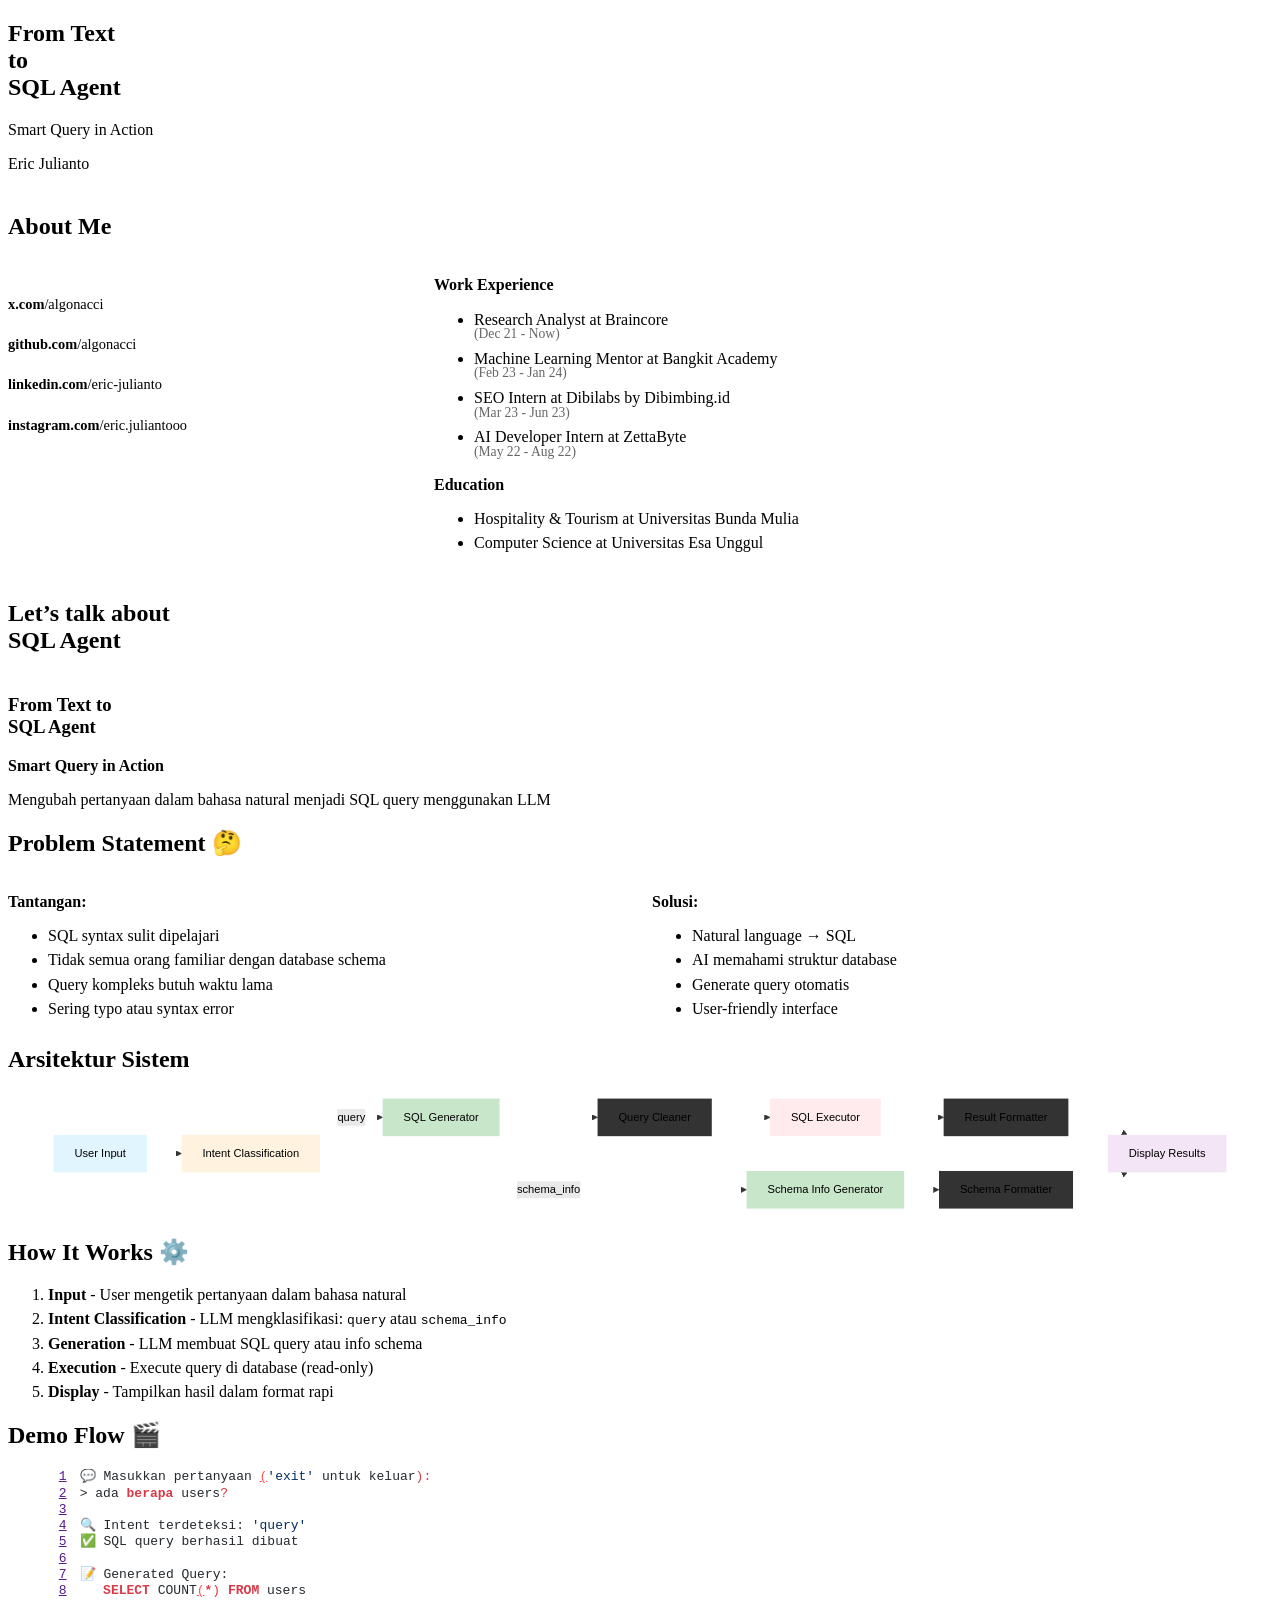
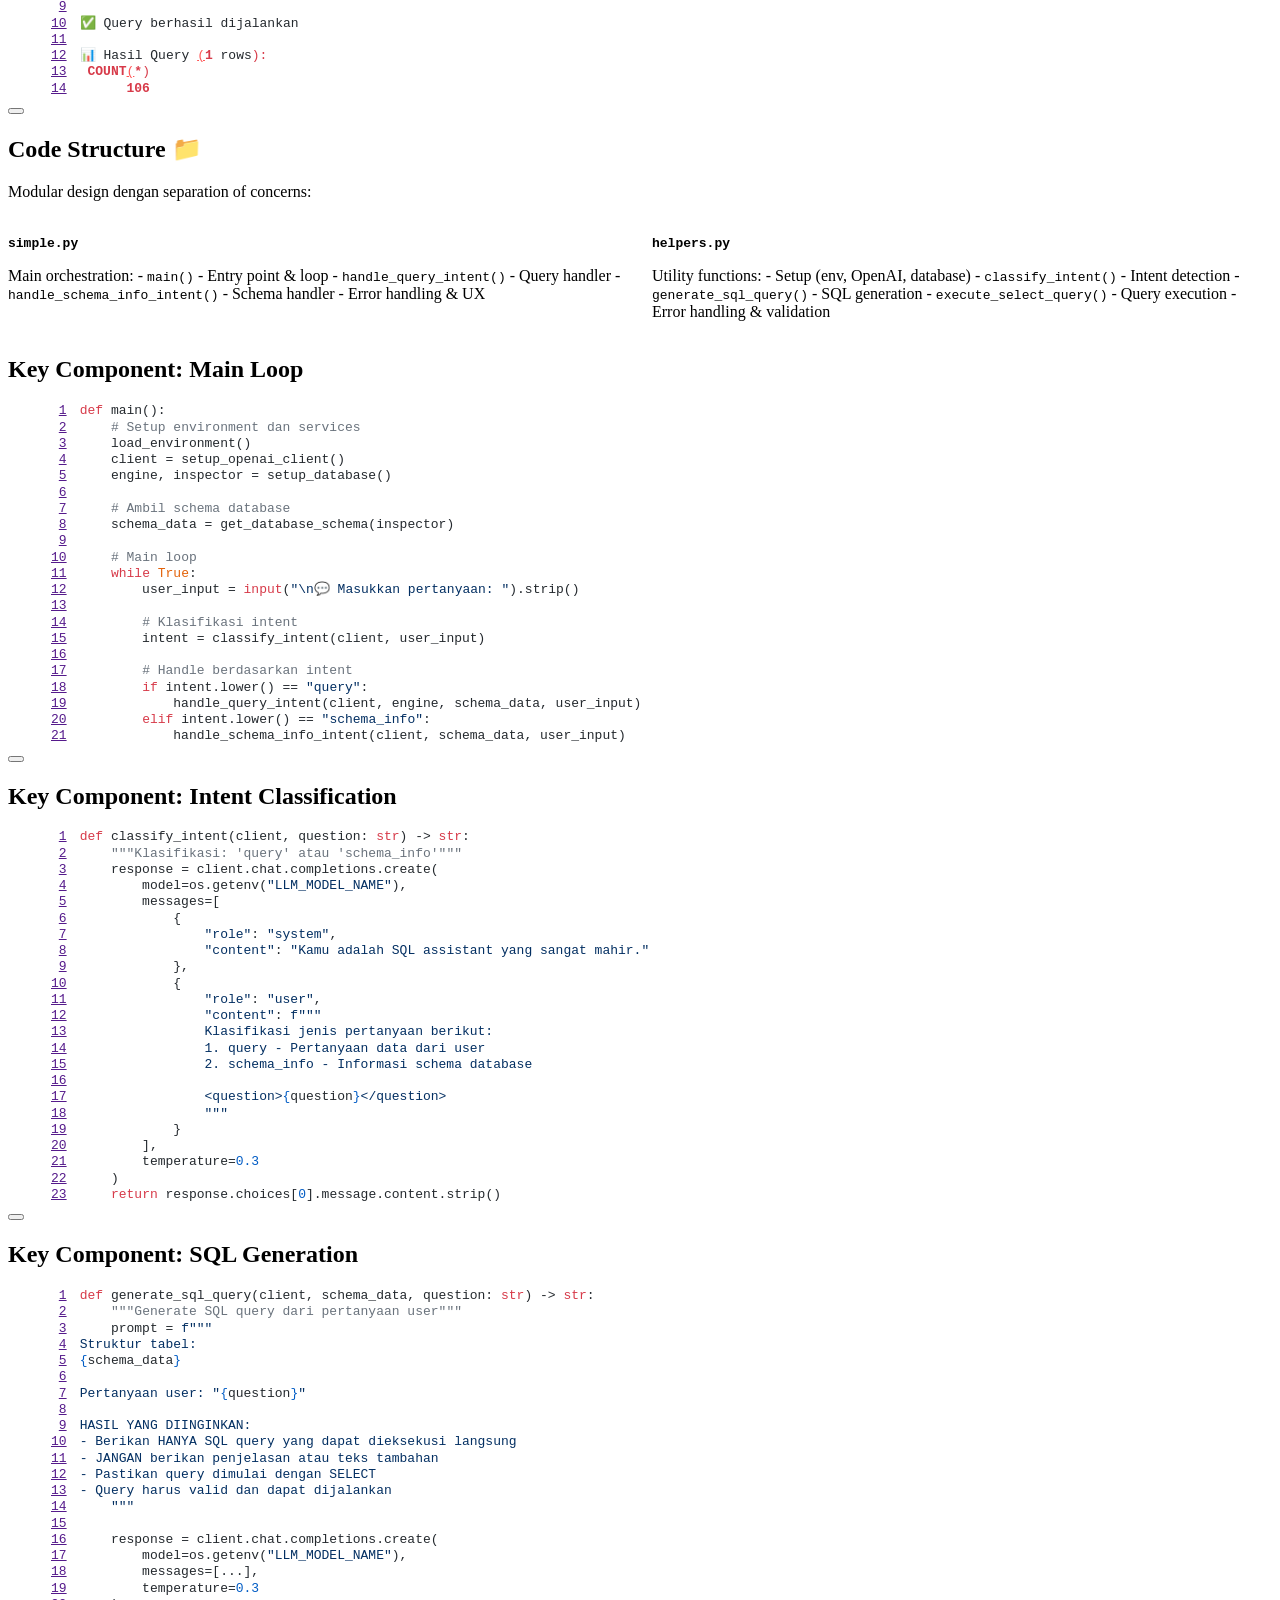
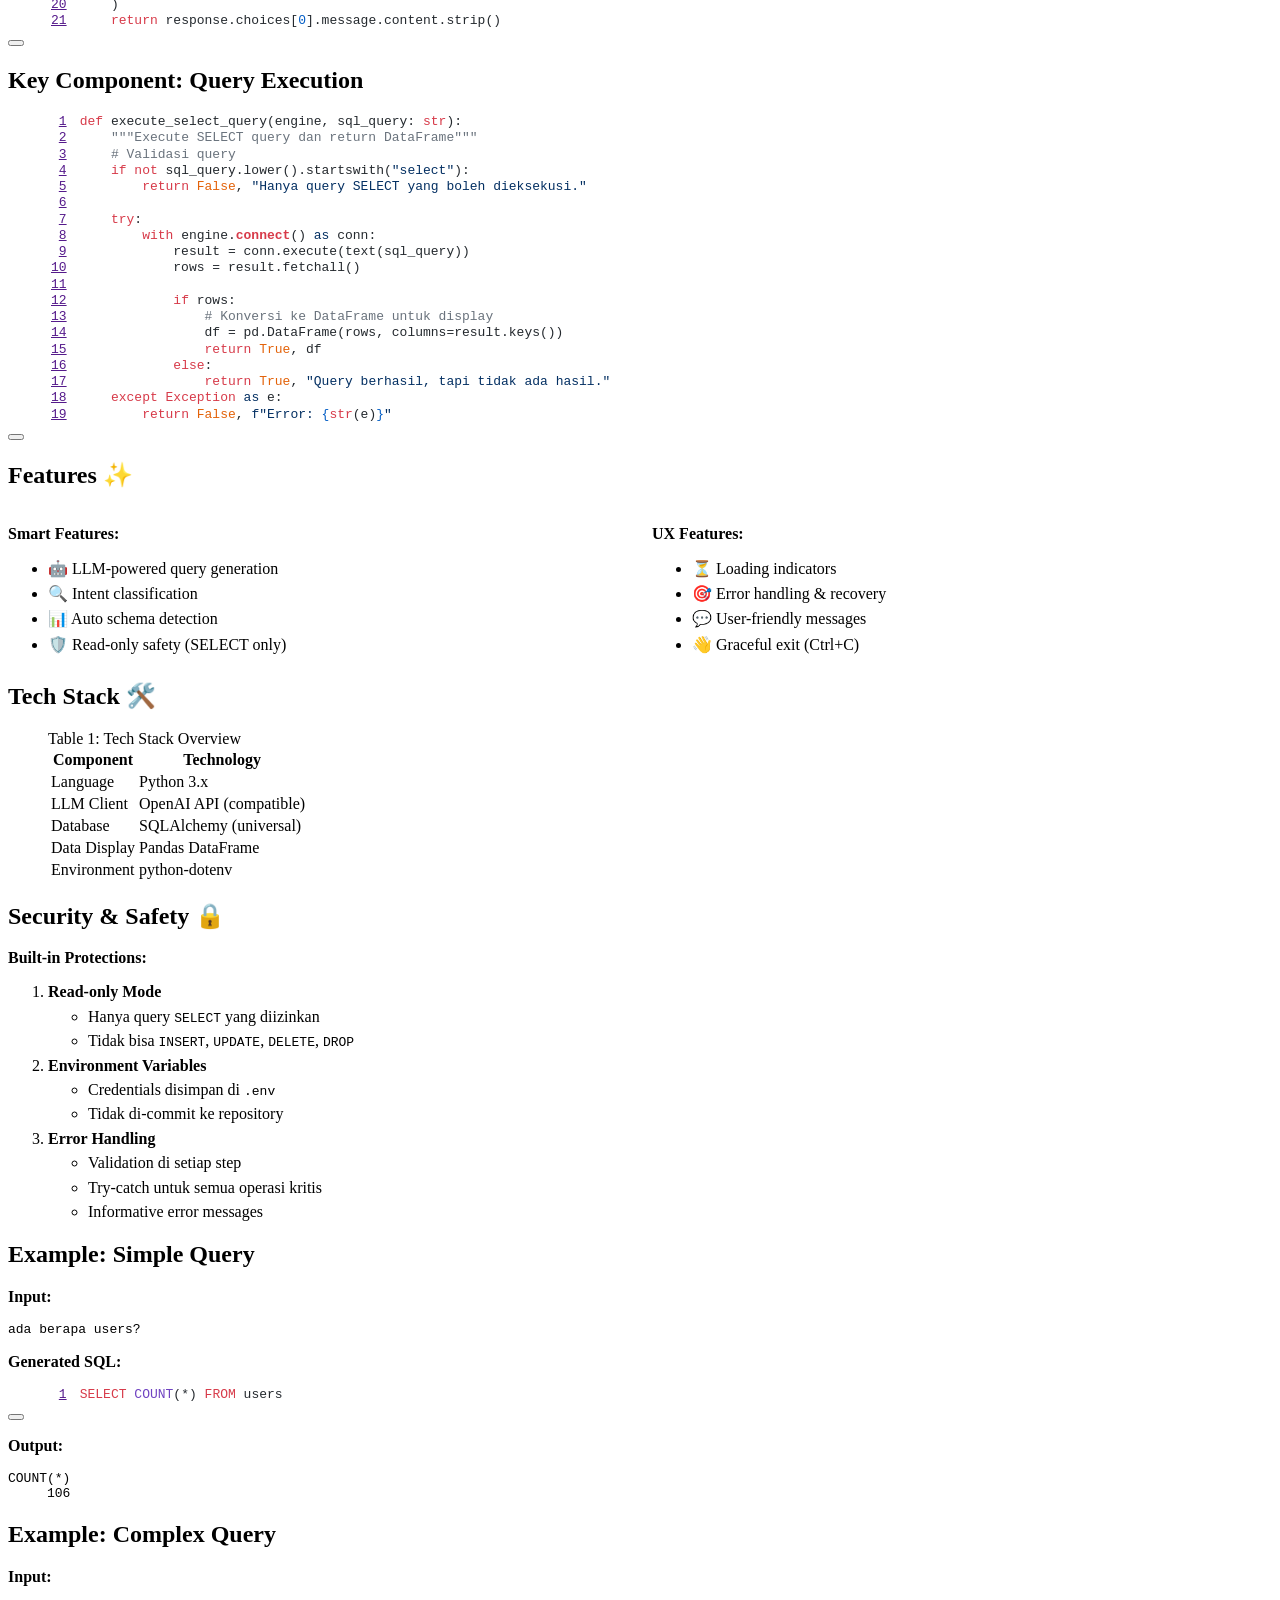
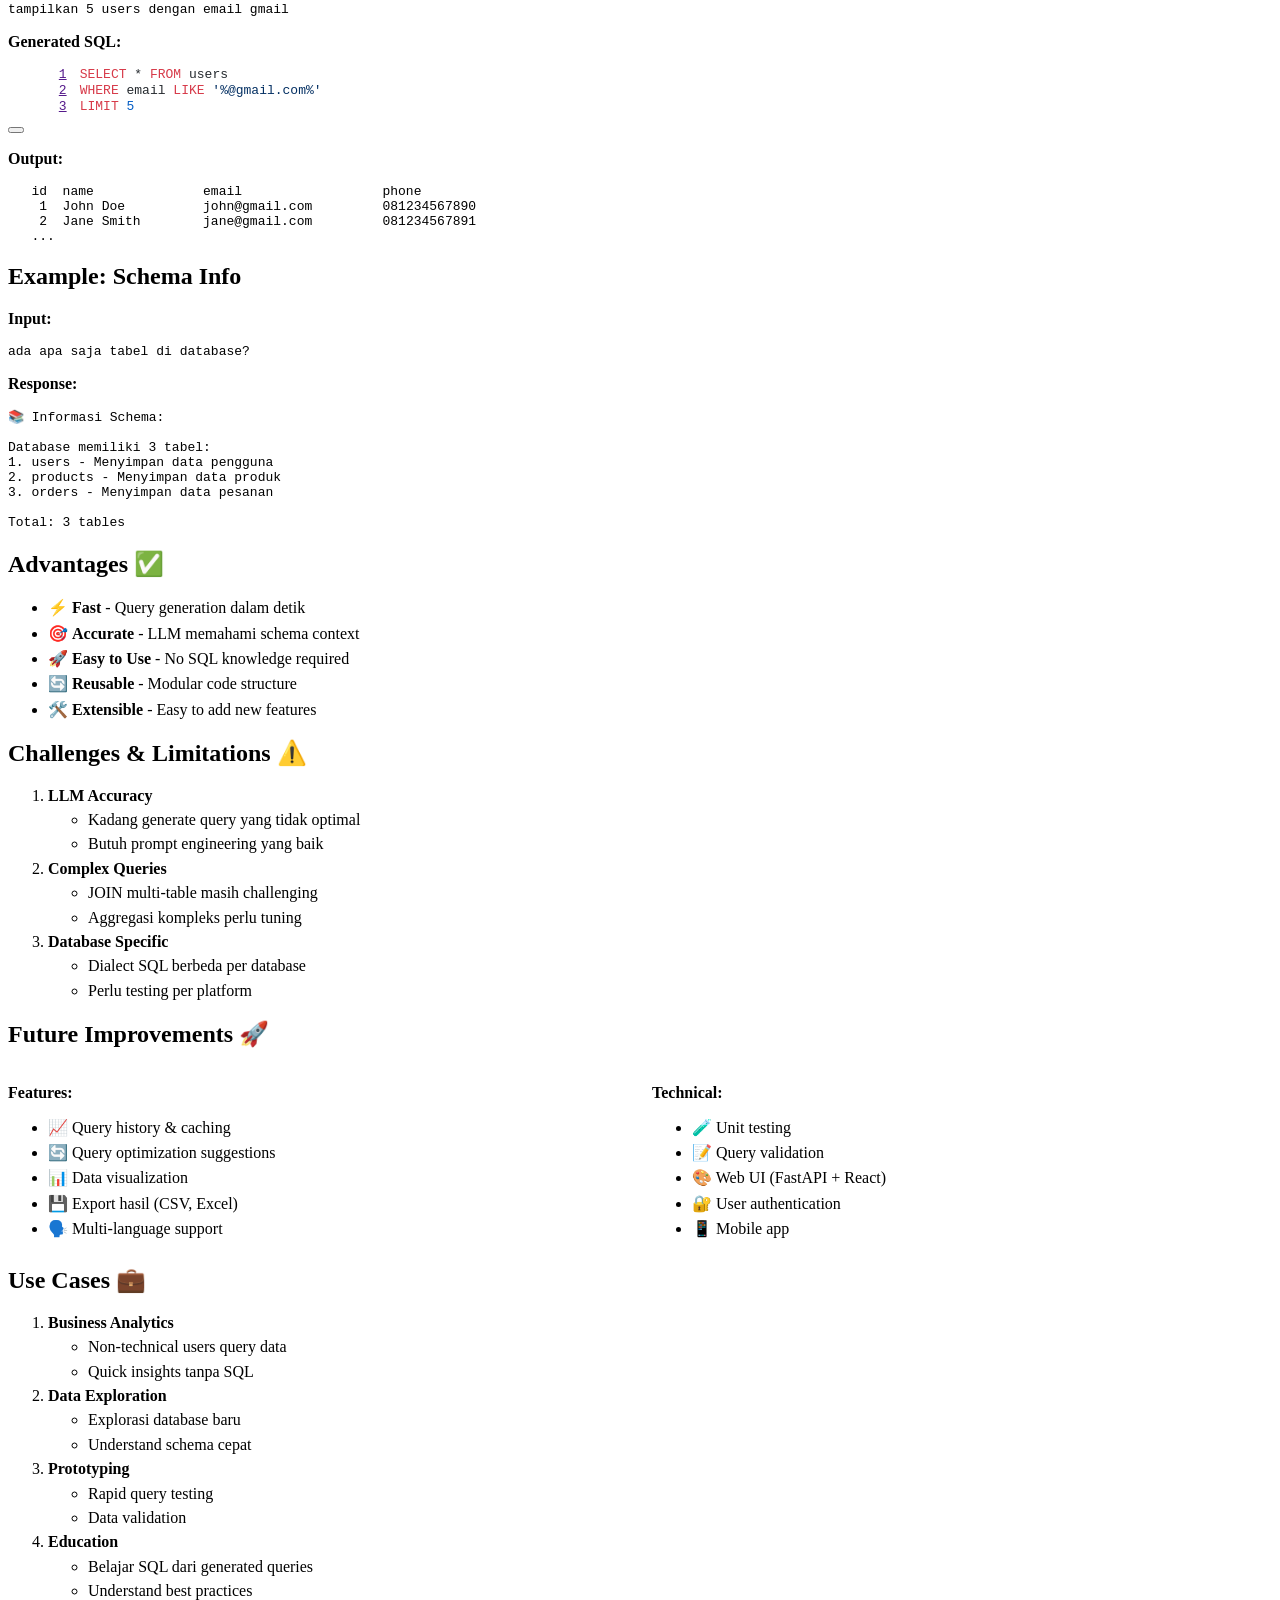
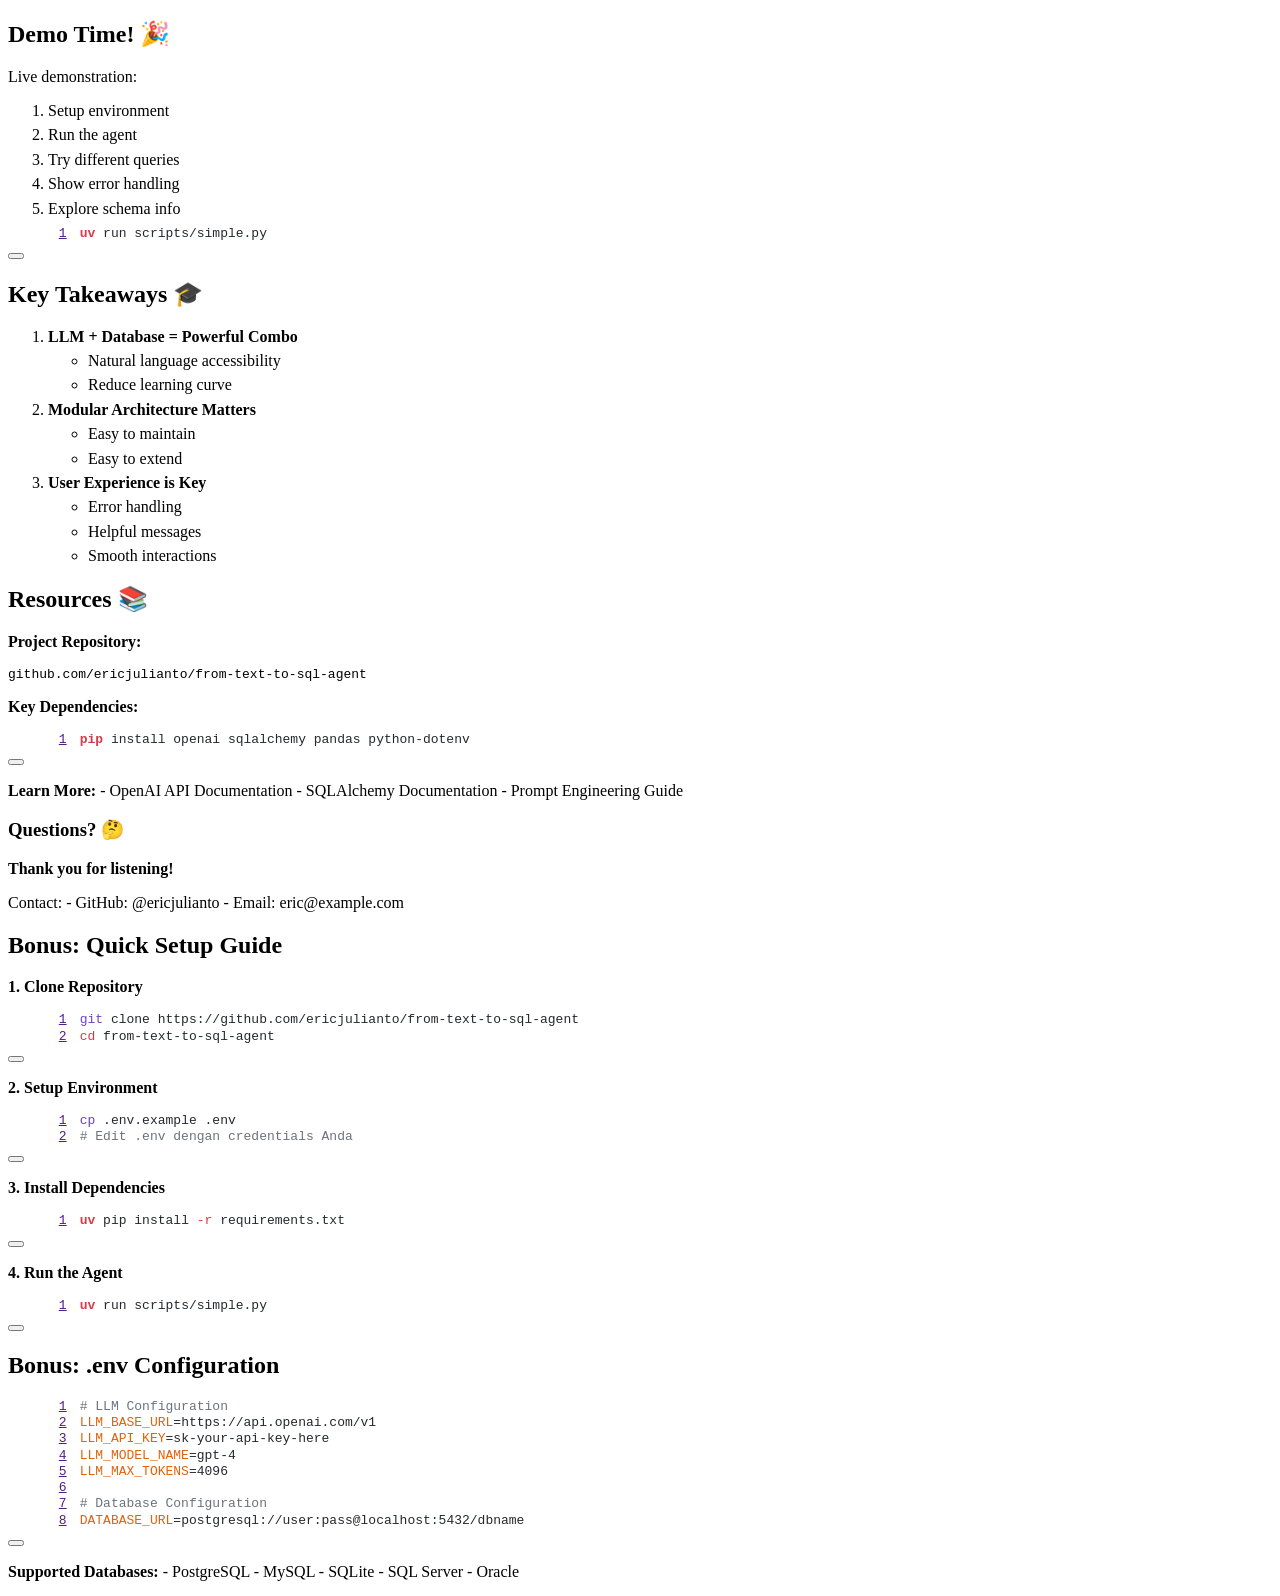
==== slides/main.html @ 1edd8285 "feat: refactor code & add tech talk presentation - Refactor SQL agent into modular structure in scri" ====
<!DOCTYPE html>
<html lang="en"><head>
<script src="main_files/libs/clipboard/clipboard.min.js"></script>
<script src="main_files/libs/quarto-html/tabby.min.js"></script>
<script src="main_files/libs/quarto-html/popper.min.js"></script>
<script src="main_files/libs/quarto-html/tippy.umd.min.js"></script>
<link href="main_files/libs/quarto-html/tippy.css" rel="stylesheet">
<link href="main_files/libs/quarto-html/light-border.css" rel="stylesheet">
<link href="main_files/libs/quarto-html/quarto-syntax-highlighting-065a5179aebd64318d7ea99d77b64a9e.css" rel="stylesheet" id="quarto-text-highlighting-styles"><meta charset="utf-8">
  <meta name="generator" content="quarto-1.8.25">

  <meta name="author" content="Eric Julianto">
  <title>From Text to SQL Agent</title>
  <meta name="apple-mobile-web-app-capable" content="yes">
  <meta name="apple-mobile-web-app-status-bar-style" content="black-translucent">
  <meta name="viewport" content="width=device-width, initial-scale=1.0, maximum-scale=1.0, user-scalable=no, minimal-ui">
  <link rel="stylesheet" href="main_files/libs/revealjs/dist/reset.css">
  <link rel="stylesheet" href="main_files/libs/revealjs/dist/reveal.css">
  <style>
    code{white-space: pre-wrap;}
    span.smallcaps{font-variant: small-caps;}
    div.columns{display: flex; gap: min(4vw, 1.5em);}
    div.column{flex: auto; overflow-x: auto;}
    div.hanging-indent{margin-left: 1.5em; text-indent: -1.5em;}
    ul.task-list{list-style: none;}
    ul.task-list li input[type="checkbox"] {
      width: 0.8em;
      margin: 0 0.8em 0.2em -1em; /* quarto-specific, see https://github.com/quarto-dev/quarto-cli/issues/4556 */ 
      vertical-align: middle;
    }
    /* CSS for syntax highlighting */
    html { -webkit-text-size-adjust: 100%; }
    pre > code.sourceCode { white-space: pre; position: relative; }
    pre > code.sourceCode > span { display: inline-block; line-height: 1.25; }
    pre > code.sourceCode > span:empty { height: 1.2em; }
    .sourceCode { overflow: visible; }
    code.sourceCode > span { color: inherit; text-decoration: inherit; }
    div.sourceCode { margin: 1em 0; }
    pre.sourceCode { margin: 0; }
    @media screen {
    div.sourceCode { overflow: auto; }
    }
    @media print {
    pre > code.sourceCode { white-space: pre-wrap; }
    pre > code.sourceCode > span { text-indent: -5em; padding-left: 5em; }
    }
    pre.numberSource code
      { counter-reset: source-line 0; }
    pre.numberSource code > span
      { position: relative; left: -4em; counter-increment: source-line; }
    pre.numberSource code > span > a:first-child::before
      { content: counter(source-line);
        position: relative; left: -1em; text-align: right; vertical-align: baseline;
        border: none; display: inline-block;
        -webkit-touch-callout: none; -webkit-user-select: none;
        -khtml-user-select: none; -moz-user-select: none;
        -ms-user-select: none; user-select: none;
        padding: 0 4px; width: 4em;
      }
    pre.numberSource { margin-left: 3em;  padding-left: 4px; }
    div.sourceCode
      { color: #24292e;  }
    @media screen {
    pre > code.sourceCode > span > a:first-child::before { text-decoration: underline; }
    }
    code span { color: #24292e; } /* Normal */
    code span.al { color: #ff5555; font-weight: bold; } /* Alert */
    code span.an { color: #6a737d; } /* Annotation */
    code span.at { color: #d73a49; } /* Attribute */
    code span.bn { color: #005cc5; } /* BaseN */
    code span.bu { color: #d73a49; } /* BuiltIn */
    code span.cf { color: #d73a49; } /* ControlFlow */
    code span.ch { color: #032f62; } /* Char */
    code span.cn { color: #005cc5; } /* Constant */
    code span.co { color: #6a737d; } /* Comment */
    code span.cv { color: #6a737d; } /* CommentVar */
    code span.do { color: #6a737d; } /* Documentation */
    code span.dt { color: #d73a49; } /* DataType */
    code span.dv { color: #005cc5; } /* DecVal */
    code span.er { color: #ff5555; text-decoration: underline; } /* Error */
    code span.ex { color: #d73a49; font-weight: bold; } /* Extension */
    code span.fl { color: #005cc5; } /* Float */
    code span.fu { color: #6f42c1; } /* Function */
    code span.im { color: #032f62; } /* Import */
    code span.in { color: #6a737d; } /* Information */
    code span.kw { color: #d73a49; } /* Keyword */
    code span.op { color: #24292e; } /* Operator */
    code span.ot { color: #6f42c1; } /* Other */
    code span.pp { color: #d73a49; } /* Preprocessor */
    code span.re { color: #6a737d; } /* RegionMarker */
    code span.sc { color: #005cc5; } /* SpecialChar */
    code span.ss { color: #032f62; } /* SpecialString */
    code span.st { color: #032f62; } /* String */
    code span.va { color: #e36209; } /* Variable */
    code span.vs { color: #032f62; } /* VerbatimString */
    code span.wa { color: #ff5555; } /* Warning */
  </style>
  <link rel="stylesheet" href="main_files/libs/revealjs/dist/theme/quarto-6e7de4cd0202d1bc345d94cd7a642035.css">
  <link href="main_files/libs/revealjs/plugin/quarto-line-highlight/line-highlight.css" rel="stylesheet">
  <link href="main_files/libs/revealjs/plugin/reveal-menu/menu.css" rel="stylesheet">
  <link href="main_files/libs/revealjs/plugin/reveal-menu/quarto-menu.css" rel="stylesheet">
  <link href="main_files/libs/revealjs/plugin/reveal-chalkboard/font-awesome/css/all.css" rel="stylesheet">
  <link href="main_files/libs/revealjs/plugin/reveal-chalkboard/style.css" rel="stylesheet">
  <link href="main_files/libs/revealjs/plugin/quarto-support/footer.css" rel="stylesheet">
  <style type="text/css">
    .reveal div.sourceCode {
      margin: 0;
      overflow: auto;
    }
    .reveal div.hanging-indent {
      margin-left: 1em;
      text-indent: -1em;
    }
    .reveal .slide:not(.center) {
      height: 100%;
    }
    .reveal .slide.scrollable {
      overflow-y: auto;
    }
    .reveal .footnotes {
      height: 100%;
      overflow-y: auto;
    }
    .reveal .slide .absolute {
      position: absolute;
      display: block;
    }
    .reveal .footnotes ol {
      counter-reset: ol;
      list-style-type: none; 
      margin-left: 0;
    }
    .reveal .footnotes ol li:before {
      counter-increment: ol;
      content: counter(ol) ". "; 
    }
    .reveal .footnotes ol li > p:first-child {
      display: inline-block;
    }
    .reveal .slide ul,
    .reveal .slide ol {
      margin-bottom: 0.5em;
    }
    .reveal .slide ul li,
    .reveal .slide ol li {
      margin-top: 0.4em;
      margin-bottom: 0.2em;
    }
    .reveal .slide ul[role="tablist"] li {
      margin-bottom: 0;
    }
    .reveal .slide ul li > *:first-child,
    .reveal .slide ol li > *:first-child {
      margin-block-start: 0;
    }
    .reveal .slide ul li > *:last-child,
    .reveal .slide ol li > *:last-child {
      margin-block-end: 0;
    }
    .reveal .slide .columns:nth-child(3) {
      margin-block-start: 0.8em;
    }
    .reveal blockquote {
      box-shadow: none;
    }
    .reveal .tippy-content>* {
      margin-top: 0.2em;
      margin-bottom: 0.7em;
    }
    .reveal .tippy-content>*:last-child {
      margin-bottom: 0.2em;
    }
    .reveal .slide > img.stretch.quarto-figure-center,
    .reveal .slide > img.r-stretch.quarto-figure-center {
      display: block;
      margin-left: auto;
      margin-right: auto; 
    }
    .reveal .slide > img.stretch.quarto-figure-left,
    .reveal .slide > img.r-stretch.quarto-figure-left  {
      display: block;
      margin-left: 0;
      margin-right: auto; 
    }
    .reveal .slide > img.stretch.quarto-figure-right,
    .reveal .slide > img.r-stretch.quarto-figure-right  {
      display: block;
      margin-left: auto;
      margin-right: 0; 
    }
  </style>
  <script src="main_files/libs/quarto-diagram/mermaid.min.js"></script>
  <script src="main_files/libs/quarto-diagram/mermaid-init.js"></script>
  <link href="main_files/libs/quarto-diagram/mermaid.css" rel="stylesheet">
</head>
<body class="quarto-light">
  <div class="reveal">
    <div class="slides">

<section id="title-slide" class="quarto-title-block center">
  <h1 class="title">From Text<br>to<br>SQL Agent</h1>
  <p class="subtitle">Smart Query in Action</p>

<div class="quarto-title-authors">
<div class="quarto-title-author">
<div class="quarto-title-author-name">
Eric Julianto 
</div>
</div>
</div>

</section>
<section>
<section id="section" class="title-slide slide level1 center">
<h1></h1>

<img data-src="./memes/hello-hello-everybody.jpg" class="img-fluid r-stretch" style="margin: 20px auto; display: block;" width="300"></section>
<section id="about-me" class="slide level2 smaller">
<h2>About Me</h2>
<div class="columns">
<div class="column" style="width:30%;">
<p><img data-src="profile.jpg" class="img-fluid" style="border-radius: 50%; margin-bottom: 15px; display: block; margin-left: auto; margin-right: auto;" width="200"></p>
<div style="font-size: 0.9em; line-height: 1.8;">
<p><strong>x.com</strong>/algonacci</p>
<p><strong>github.com</strong>/algonacci</p>
<p><strong>linkedin.com</strong>/eric-julianto</p>
<p><strong>instagram.com</strong>/eric.juliantooo</p>
</div>
</div><div class="column" style="width:70%;">
<div style="padding-left: 30px;">
<p><strong>Work Experience</strong></p>
<style>
.compact-list li { margin-bottom: 0.3em; line-height: 1.2; }
.compact-list .period { font-size: 0.85em; color: #666; display: block; margin-top: -0.2em; }
</style>
<div class="compact-list">
<ul>
<li><p>Research Analyst at Braincore <span class="period">(Dec 21 - Now)</span></p></li>
<li><p>Machine Learning Mentor at Bangkit Academy <span class="period">(Feb 23 - Jan 24)</span></p></li>
<li><p>SEO Intern at Dibilabs by Dibimbing.id <span class="period">(Mar 23 - Jun 23)</span></p></li>
<li><p>AI Developer Intern at ZettaByte <span class="period">(May 22 - Aug 22)</span></p></li>
</ul>
</div>
<p><strong>Education</strong></p>
<ul>
<li>Hospitality &amp; Tourism at Universitas Bunda Mulia</li>
<li>Computer Science at Universitas Esa Unggul</li>
</ul>
</div>
</div></div>
</section></section>
<section id="section-1" class="title-slide slide level1 center">
<h1></h1>

<img data-src="./memes/nice-to-meet-you.jpg" class="img-fluid r-stretch" style="margin: 20px auto; display: block;" width="300"></section>

<section id="lets-talk-about-sql-agent" class="title-slide slide level1 center">
<h1>Let’s talk about <br> SQL Agent</h1>

</section>

<section id="section-2" class="title-slide slide level1 center">
<h1></h1>

<img data-src="./memes/tau-apa-tentang-sql-agent.png" class="img-fluid r-stretch" style="margin: 20px auto; display: block;" width="400"></section>

<section>
<section id="from-text-to-sql-agent" class="title-slide slide level1 center smaller">
<h1>From Text to<br>SQL Agent</h1>
<p><strong>Smart Query in Action</strong></p>
<p>Mengubah pertanyaan dalam bahasa natural menjadi SQL query menggunakan LLM</p>
</section>
<section id="problem-statement" class="slide level2">
<h2>Problem Statement 🤔</h2>
<div class="columns">
<div class="column" style="width:50%;">
<p><strong>Tantangan:</strong></p>
<ul>
<li>SQL syntax sulit dipelajari</li>
<li>Tidak semua orang familiar dengan database schema</li>
<li>Query kompleks butuh waktu lama</li>
<li>Sering typo atau syntax error</li>
</ul>
</div><div class="column" style="width:50%;">
<p><strong>Solusi:</strong></p>
<ul>
<li>Natural language → SQL</li>
<li>AI memahami struktur database</li>
<li>Generate query otomatis</li>
<li>User-friendly interface</li>
</ul>
</div></div>
</section>
<section id="arsitektur-sistem" class="slide level2 smaller">
<h2>Arsitektur Sistem</h2>
<div class="cell" data-reveal="true" data-layout-align="default">
<div class="cell-output-display">
<div>
<p></p><figure class=""><p></p>
<div>
<pre class="mermaid mermaid-js">flowchart LR
    A[User Input] --&gt; B[Intent Classification]
    B --&gt;|query| C[SQL Generator]
    B --&gt;|schema_info| D[Schema Info Generator]
    C --&gt; E[Query Cleaner]
    E --&gt; F[SQL Executor]
    F --&gt; G[Result Formatter]
    D --&gt; H[Schema Formatter]
    G --&gt; I[Display Results]
    H --&gt; I

    style A fill:#e1f5fe
    style B fill:#fff3e0
    style C fill:#c8e6c9
    style D fill:#c8e6c9
    style F fill:#ffebee
    style I fill:#f3e5f5
</pre>
</div>
<p></p></figure><p></p>
</div>
</div>
</div>
</section>
<section id="how-it-works" class="slide level2">
<h2>How It Works ⚙️</h2>
<ol type="1">
<li><strong>Input</strong> - User mengetik pertanyaan dalam bahasa natural</li>
<li><strong>Intent Classification</strong> - LLM mengklasifikasi: <code>query</code> atau <code>schema_info</code></li>
<li><strong>Generation</strong> - LLM membuat SQL query atau info schema</li>
<li><strong>Execution</strong> - Execute query di database (read-only)</li>
<li><strong>Display</strong> - Tampilkan hasil dalam format rapi</li>
</ol>
</section>
<section id="demo-flow" class="slide level2">
<h2>Demo Flow 🎬</h2>
<div class="code-copy-outer-scaffold"><div class="sourceCode" id="cb1"><pre class="sourceCode numberSource bash number-lines code-with-copy"><code class="sourceCode bash"><span id="cb1-1"><a href=""></a><span class="ex">💬</span> Masukkan pertanyaan <span class="er">(</span><span class="st">'exit'</span> untuk keluar<span class="kw">)</span><span class="bu">:</span></span>
<span id="cb1-2"><a href=""></a><span class="op">&gt;</span> ada <span class="ex">berapa</span> users<span class="pp">?</span></span>
<span id="cb1-3"><a href=""></a></span>
<span id="cb1-4"><a href=""></a><span class="ex">🔍</span> Intent terdeteksi: <span class="st">'query'</span></span>
<span id="cb1-5"><a href=""></a><span class="ex">✅</span> SQL query berhasil dibuat</span>
<span id="cb1-6"><a href=""></a></span>
<span id="cb1-7"><a href=""></a><span class="ex">📝</span> Generated Query:</span>
<span id="cb1-8"><a href=""></a>   <span class="ex">SELECT</span> COUNT<span class="er">(</span><span class="ex">*</span><span class="kw">)</span> <span class="ex">FROM</span> users</span>
<span id="cb1-9"><a href=""></a></span>
<span id="cb1-10"><a href=""></a><span class="ex">✅</span> Query berhasil dijalankan</span>
<span id="cb1-11"><a href=""></a></span>
<span id="cb1-12"><a href=""></a><span class="ex">📊</span> Hasil Query <span class="er">(</span><span class="ex">1</span> rows<span class="kw">)</span><span class="bu">:</span></span>
<span id="cb1-13"><a href=""></a> <span class="ex">COUNT</span><span class="er">(</span><span class="ex">*</span><span class="kw">)</span></span>
<span id="cb1-14"><a href=""></a>      <span class="ex">106</span></span></code></pre></div><button title="Copy to Clipboard" class="code-copy-button"><i class="bi"></i></button></div>
</section>
<section id="code-structure" class="slide level2 smaller">
<h2>Code Structure 📁</h2>
<p>Modular design dengan separation of concerns:</p>
<div class="columns">
<div class="column" style="width:50%;">
<p><strong><code>simple.py</code></strong></p>
<p>Main orchestration: - <code>main()</code> - Entry point &amp; loop - <code>handle_query_intent()</code> - Query handler - <code>handle_schema_info_intent()</code> - Schema handler - Error handling &amp; UX</p>
</div><div class="column" style="width:50%;">
<p><strong><code>helpers.py</code></strong></p>
<p>Utility functions: - Setup (env, OpenAI, database) - <code>classify_intent()</code> - Intent detection - <code>generate_sql_query()</code> - SQL generation - <code>execute_select_query()</code> - Query execution - Error handling &amp; validation</p>
</div></div>
</section>
<section id="key-component-main-loop" class="slide level2 smaller">
<h2>Key Component: Main Loop</h2>
<div class="code-copy-outer-scaffold"><div class="sourceCode" id="cb2"><pre class="sourceCode numberSource python number-lines code-with-copy"><code class="sourceCode python"><span id="cb2-1"><a href=""></a><span class="kw">def</span> main():</span>
<span id="cb2-2"><a href=""></a>    <span class="co"># Setup environment dan services</span></span>
<span id="cb2-3"><a href=""></a>    load_environment()</span>
<span id="cb2-4"><a href=""></a>    client <span class="op">=</span> setup_openai_client()</span>
<span id="cb2-5"><a href=""></a>    engine, inspector <span class="op">=</span> setup_database()</span>
<span id="cb2-6"><a href=""></a></span>
<span id="cb2-7"><a href=""></a>    <span class="co"># Ambil schema database</span></span>
<span id="cb2-8"><a href=""></a>    schema_data <span class="op">=</span> get_database_schema(inspector)</span>
<span id="cb2-9"><a href=""></a></span>
<span id="cb2-10"><a href=""></a>    <span class="co"># Main loop</span></span>
<span id="cb2-11"><a href=""></a>    <span class="cf">while</span> <span class="va">True</span>:</span>
<span id="cb2-12"><a href=""></a>        user_input <span class="op">=</span> <span class="bu">input</span>(<span class="st">"</span><span class="ch">\n</span><span class="st">💬 Masukkan pertanyaan: "</span>).strip()</span>
<span id="cb2-13"><a href=""></a></span>
<span id="cb2-14"><a href=""></a>        <span class="co"># Klasifikasi intent</span></span>
<span id="cb2-15"><a href=""></a>        intent <span class="op">=</span> classify_intent(client, user_input)</span>
<span id="cb2-16"><a href=""></a></span>
<span id="cb2-17"><a href=""></a>        <span class="co"># Handle berdasarkan intent</span></span>
<span id="cb2-18"><a href=""></a>        <span class="cf">if</span> intent.lower() <span class="op">==</span> <span class="st">"query"</span>:</span>
<span id="cb2-19"><a href=""></a>            handle_query_intent(client, engine, schema_data, user_input)</span>
<span id="cb2-20"><a href=""></a>        <span class="cf">elif</span> intent.lower() <span class="op">==</span> <span class="st">"schema_info"</span>:</span>
<span id="cb2-21"><a href=""></a>            handle_schema_info_intent(client, schema_data, user_input)</span></code></pre></div><button title="Copy to Clipboard" class="code-copy-button"><i class="bi"></i></button></div>
</section>
<section id="key-component-intent-classification" class="slide level2 smaller">
<h2>Key Component: Intent Classification</h2>
<div class="code-copy-outer-scaffold"><div class="sourceCode" id="cb3"><pre class="sourceCode numberSource python number-lines code-with-copy"><code class="sourceCode python"><span id="cb3-1"><a href=""></a><span class="kw">def</span> classify_intent(client, question: <span class="bu">str</span>) <span class="op">-&gt;</span> <span class="bu">str</span>:</span>
<span id="cb3-2"><a href=""></a>    <span class="co">"""Klasifikasi: 'query' atau 'schema_info'"""</span></span>
<span id="cb3-3"><a href=""></a>    response <span class="op">=</span> client.chat.completions.create(</span>
<span id="cb3-4"><a href=""></a>        model<span class="op">=</span>os.getenv(<span class="st">"LLM_MODEL_NAME"</span>),</span>
<span id="cb3-5"><a href=""></a>        messages<span class="op">=</span>[</span>
<span id="cb3-6"><a href=""></a>            {</span>
<span id="cb3-7"><a href=""></a>                <span class="st">"role"</span>: <span class="st">"system"</span>,</span>
<span id="cb3-8"><a href=""></a>                <span class="st">"content"</span>: <span class="st">"Kamu adalah SQL assistant yang sangat mahir."</span></span>
<span id="cb3-9"><a href=""></a>            },</span>
<span id="cb3-10"><a href=""></a>            {</span>
<span id="cb3-11"><a href=""></a>                <span class="st">"role"</span>: <span class="st">"user"</span>,</span>
<span id="cb3-12"><a href=""></a>                <span class="st">"content"</span>: <span class="ss">f"""</span></span>
<span id="cb3-13"><a href=""></a><span class="ss">                Klasifikasi jenis pertanyaan berikut:</span></span>
<span id="cb3-14"><a href=""></a><span class="ss">                1. query - Pertanyaan data dari user</span></span>
<span id="cb3-15"><a href=""></a><span class="ss">                2. schema_info - Informasi schema database</span></span>
<span id="cb3-16"><a href=""></a></span>
<span id="cb3-17"><a href=""></a><span class="ss">                &lt;question&gt;</span><span class="sc">{</span>question<span class="sc">}</span><span class="ss">&lt;/question&gt;</span></span>
<span id="cb3-18"><a href=""></a><span class="ss">                """</span></span>
<span id="cb3-19"><a href=""></a>            }</span>
<span id="cb3-20"><a href=""></a>        ],</span>
<span id="cb3-21"><a href=""></a>        temperature<span class="op">=</span><span class="fl">0.3</span></span>
<span id="cb3-22"><a href=""></a>    )</span>
<span id="cb3-23"><a href=""></a>    <span class="cf">return</span> response.choices[<span class="dv">0</span>].message.content.strip()</span></code></pre></div><button title="Copy to Clipboard" class="code-copy-button"><i class="bi"></i></button></div>
</section>
<section id="key-component-sql-generation" class="slide level2 smaller">
<h2>Key Component: SQL Generation</h2>
<div class="code-copy-outer-scaffold"><div class="sourceCode" id="cb4"><pre class="sourceCode numberSource python number-lines code-with-copy"><code class="sourceCode python"><span id="cb4-1"><a href=""></a><span class="kw">def</span> generate_sql_query(client, schema_data, question: <span class="bu">str</span>) <span class="op">-&gt;</span> <span class="bu">str</span>:</span>
<span id="cb4-2"><a href=""></a>    <span class="co">"""Generate SQL query dari pertanyaan user"""</span></span>
<span id="cb4-3"><a href=""></a>    prompt <span class="op">=</span> <span class="ss">f"""</span></span>
<span id="cb4-4"><a href=""></a><span class="ss">Struktur tabel:</span></span>
<span id="cb4-5"><a href=""></a><span class="sc">{</span>schema_data<span class="sc">}</span></span>
<span id="cb4-6"><a href=""></a></span>
<span id="cb4-7"><a href=""></a><span class="ss">Pertanyaan user: "</span><span class="sc">{</span>question<span class="sc">}</span><span class="ss">"</span></span>
<span id="cb4-8"><a href=""></a></span>
<span id="cb4-9"><a href=""></a><span class="ss">HASIL YANG DIINGINKAN:</span></span>
<span id="cb4-10"><a href=""></a><span class="ss">- Berikan HANYA SQL query yang dapat dieksekusi langsung</span></span>
<span id="cb4-11"><a href=""></a><span class="ss">- JANGAN berikan penjelasan atau teks tambahan</span></span>
<span id="cb4-12"><a href=""></a><span class="ss">- Pastikan query dimulai dengan SELECT</span></span>
<span id="cb4-13"><a href=""></a><span class="ss">- Query harus valid dan dapat dijalankan</span></span>
<span id="cb4-14"><a href=""></a><span class="ss">    """</span></span>
<span id="cb4-15"><a href=""></a></span>
<span id="cb4-16"><a href=""></a>    response <span class="op">=</span> client.chat.completions.create(</span>
<span id="cb4-17"><a href=""></a>        model<span class="op">=</span>os.getenv(<span class="st">"LLM_MODEL_NAME"</span>),</span>
<span id="cb4-18"><a href=""></a>        messages<span class="op">=</span>[...],</span>
<span id="cb4-19"><a href=""></a>        temperature<span class="op">=</span><span class="fl">0.3</span></span>
<span id="cb4-20"><a href=""></a>    )</span>
<span id="cb4-21"><a href=""></a>    <span class="cf">return</span> response.choices[<span class="dv">0</span>].message.content.strip()</span></code></pre></div><button title="Copy to Clipboard" class="code-copy-button"><i class="bi"></i></button></div>
</section>
<section id="key-component-query-execution" class="slide level2 smaller">
<h2>Key Component: Query Execution</h2>
<div class="code-copy-outer-scaffold"><div class="sourceCode" id="cb5"><pre class="sourceCode numberSource python number-lines code-with-copy"><code class="sourceCode python"><span id="cb5-1"><a href=""></a><span class="kw">def</span> execute_select_query(engine, sql_query: <span class="bu">str</span>):</span>
<span id="cb5-2"><a href=""></a>    <span class="co">"""Execute SELECT query dan return DataFrame"""</span></span>
<span id="cb5-3"><a href=""></a>    <span class="co"># Validasi query</span></span>
<span id="cb5-4"><a href=""></a>    <span class="cf">if</span> <span class="kw">not</span> sql_query.lower().startswith(<span class="st">"select"</span>):</span>
<span id="cb5-5"><a href=""></a>        <span class="cf">return</span> <span class="va">False</span>, <span class="st">"Hanya query SELECT yang boleh dieksekusi."</span></span>
<span id="cb5-6"><a href=""></a></span>
<span id="cb5-7"><a href=""></a>    <span class="cf">try</span>:</span>
<span id="cb5-8"><a href=""></a>        <span class="cf">with</span> engine.<span class="ex">connect</span>() <span class="im">as</span> conn:</span>
<span id="cb5-9"><a href=""></a>            result <span class="op">=</span> conn.execute(text(sql_query))</span>
<span id="cb5-10"><a href=""></a>            rows <span class="op">=</span> result.fetchall()</span>
<span id="cb5-11"><a href=""></a></span>
<span id="cb5-12"><a href=""></a>            <span class="cf">if</span> rows:</span>
<span id="cb5-13"><a href=""></a>                <span class="co"># Konversi ke DataFrame untuk display</span></span>
<span id="cb5-14"><a href=""></a>                df <span class="op">=</span> pd.DataFrame(rows, columns<span class="op">=</span>result.keys())</span>
<span id="cb5-15"><a href=""></a>                <span class="cf">return</span> <span class="va">True</span>, df</span>
<span id="cb5-16"><a href=""></a>            <span class="cf">else</span>:</span>
<span id="cb5-17"><a href=""></a>                <span class="cf">return</span> <span class="va">True</span>, <span class="st">"Query berhasil, tapi tidak ada hasil."</span></span>
<span id="cb5-18"><a href=""></a>    <span class="cf">except</span> <span class="pp">Exception</span> <span class="im">as</span> e:</span>
<span id="cb5-19"><a href=""></a>        <span class="cf">return</span> <span class="va">False</span>, <span class="ss">f"Error: </span><span class="sc">{</span><span class="bu">str</span>(e)<span class="sc">}</span><span class="ss">"</span></span></code></pre></div><button title="Copy to Clipboard" class="code-copy-button"><i class="bi"></i></button></div>
</section>
<section id="features" class="slide level2">
<h2>Features ✨</h2>
<div class="columns">
<div class="column" style="width:50%;">
<p><strong>Smart Features:</strong></p>
<ul>
<li>🤖 LLM-powered query generation</li>
<li>🔍 Intent classification</li>
<li>📊 Auto schema detection</li>
<li>🛡️ Read-only safety (SELECT only)</li>
</ul>
</div><div class="column" style="width:50%;">
<p><strong>UX Features:</strong></p>
<ul>
<li>⏳ Loading indicators</li>
<li>🎯 Error handling &amp; recovery</li>
<li>💬 User-friendly messages</li>
<li>👋 Graceful exit (Ctrl+C)</li>
</ul>
</div></div>
</section>
<section id="tech-stack" class="slide level2">
<h2>Tech Stack 🛠️</h2>
<div id="tbl-techstack" class="quarto-float quarto-figure quarto-figure-center">
<figure class="quarto-float quarto-float-tbl">
<figcaption class="quarto-float-caption-top quarto-float-caption quarto-float-tbl" id="tbl-techstack-caption-0ceaefa1-69ba-4598-a22c-09a6ac19f8ca">
Table&nbsp;1: Tech Stack Overview
</figcaption>
<div aria-describedby="tbl-techstack-caption-0ceaefa1-69ba-4598-a22c-09a6ac19f8ca">
<table class="caption-top">
<thead>
<tr class="header">
<th>Component</th>
<th>Technology</th>
</tr>
</thead>
<tbody>
<tr class="odd">
<td>Language</td>
<td>Python 3.x</td>
</tr>
<tr class="even">
<td>LLM Client</td>
<td>OpenAI API (compatible)</td>
</tr>
<tr class="odd">
<td>Database</td>
<td>SQLAlchemy (universal)</td>
</tr>
<tr class="even">
<td>Data Display</td>
<td>Pandas DataFrame</td>
</tr>
<tr class="odd">
<td>Environment</td>
<td>python-dotenv</td>
</tr>
</tbody>
</table>
</div>
</figure>
</div>
</section>
<section id="security-safety" class="slide level2 smaller">
<h2>Security &amp; Safety 🔒</h2>
<p><strong>Built-in Protections:</strong></p>
<ol type="1">
<li><strong>Read-only Mode</strong>
<ul>
<li>Hanya query <code>SELECT</code> yang diizinkan</li>
<li>Tidak bisa <code>INSERT</code>, <code>UPDATE</code>, <code>DELETE</code>, <code>DROP</code></li>
</ul></li>
<li><strong>Environment Variables</strong>
<ul>
<li>Credentials disimpan di <code>.env</code></li>
<li>Tidak di-commit ke repository</li>
</ul></li>
<li><strong>Error Handling</strong>
<ul>
<li>Validation di setiap step</li>
<li>Try-catch untuk semua operasi kritis</li>
<li>Informative error messages</li>
</ul></li>
</ol>
</section>
<section id="example-simple-query" class="slide level2">
<h2>Example: Simple Query</h2>
<p><strong>Input:</strong></p>
<pre><code>ada berapa users?</code></pre>
<p><strong>Generated SQL:</strong></p>
<div class="code-copy-outer-scaffold"><div class="sourceCode" id="cb7"><pre class="sourceCode numberSource sql number-lines code-with-copy"><code class="sourceCode sql"><span id="cb7-1"><a href=""></a><span class="kw">SELECT</span> <span class="fu">COUNT</span>(<span class="op">*</span>) <span class="kw">FROM</span> users</span></code></pre></div><button title="Copy to Clipboard" class="code-copy-button"><i class="bi"></i></button></div>
<p><strong>Output:</strong></p>
<pre><code>COUNT(*)
     106</code></pre>
</section>
<section id="example-complex-query" class="slide level2">
<h2>Example: Complex Query</h2>
<p><strong>Input:</strong></p>
<pre><code>tampilkan 5 users dengan email gmail</code></pre>
<p><strong>Generated SQL:</strong></p>
<div class="code-copy-outer-scaffold"><div class="sourceCode" id="cb10"><pre class="sourceCode numberSource sql number-lines code-with-copy"><code class="sourceCode sql"><span id="cb10-1"><a href=""></a><span class="kw">SELECT</span> <span class="op">*</span> <span class="kw">FROM</span> users</span>
<span id="cb10-2"><a href=""></a><span class="kw">WHERE</span> email <span class="kw">LIKE</span> <span class="st">'%@gmail.com%'</span></span>
<span id="cb10-3"><a href=""></a><span class="kw">LIMIT</span> <span class="dv">5</span></span></code></pre></div><button title="Copy to Clipboard" class="code-copy-button"><i class="bi"></i></button></div>
<p><strong>Output:</strong></p>
<pre><code>   id  name              email                  phone
    1  John Doe          john@gmail.com         081234567890
    2  Jane Smith        jane@gmail.com         081234567891
   ...</code></pre>
</section>
<section id="example-schema-info" class="slide level2">
<h2>Example: Schema Info</h2>
<p><strong>Input:</strong></p>
<pre><code>ada apa saja tabel di database?</code></pre>
<p><strong>Response:</strong></p>
<pre><code>📚 Informasi Schema:

Database memiliki 3 tabel:
1. users - Menyimpan data pengguna
2. products - Menyimpan data produk
3. orders - Menyimpan data pesanan

Total: 3 tables</code></pre>
</section>
<section id="advantages" class="slide level2">
<h2>Advantages ✅</h2>
<ul>
<li>⚡ <strong>Fast</strong> - Query generation dalam detik</li>
<li>🎯 <strong>Accurate</strong> - LLM memahami schema context</li>
<li>🚀 <strong>Easy to Use</strong> - No SQL knowledge required</li>
<li>🔄 <strong>Reusable</strong> - Modular code structure</li>
<li>🛠️ <strong>Extensible</strong> - Easy to add new features</li>
</ul>
</section>
<section id="challenges-limitations" class="slide level2">
<h2>Challenges &amp; Limitations ⚠️</h2>
<ol type="1">
<li><strong>LLM Accuracy</strong>
<ul>
<li>Kadang generate query yang tidak optimal</li>
<li>Butuh prompt engineering yang baik</li>
</ul></li>
<li><strong>Complex Queries</strong>
<ul>
<li>JOIN multi-table masih challenging</li>
<li>Aggregasi kompleks perlu tuning</li>
</ul></li>
<li><strong>Database Specific</strong>
<ul>
<li>Dialect SQL berbeda per database</li>
<li>Perlu testing per platform</li>
</ul></li>
</ol>
</section>
<section id="future-improvements" class="slide level2 smaller">
<h2>Future Improvements 🚀</h2>
<div class="columns">
<div class="column" style="width:50%;">
<p><strong>Features:</strong></p>
<ul>
<li>📈 Query history &amp; caching</li>
<li>🔄 Query optimization suggestions</li>
<li>📊 Data visualization</li>
<li>💾 Export hasil (CSV, Excel)</li>
<li>🗣️ Multi-language support</li>
</ul>
</div><div class="column" style="width:50%;">
<p><strong>Technical:</strong></p>
<ul>
<li>🧪 Unit testing</li>
<li>📝 Query validation</li>
<li>🎨 Web UI (FastAPI + React)</li>
<li>🔐 User authentication</li>
<li>📱 Mobile app</li>
</ul>
</div></div>
</section>
<section id="use-cases" class="slide level2">
<h2>Use Cases 💼</h2>
<ol type="1">
<li><strong>Business Analytics</strong>
<ul>
<li>Non-technical users query data</li>
<li>Quick insights tanpa SQL</li>
</ul></li>
<li><strong>Data Exploration</strong>
<ul>
<li>Explorasi database baru</li>
<li>Understand schema cepat</li>
</ul></li>
<li><strong>Prototyping</strong>
<ul>
<li>Rapid query testing</li>
<li>Data validation</li>
</ul></li>
<li><strong>Education</strong>
<ul>
<li>Belajar SQL dari generated queries</li>
<li>Understand best practices</li>
</ul></li>
</ol>
</section>
<section id="demo-time" class="slide level2">
<h2>Demo Time! 🎉</h2>
<p>Live demonstration:</p>
<ol type="1">
<li>Setup environment</li>
<li>Run the agent</li>
<li>Try different queries</li>
<li>Show error handling</li>
<li>Explore schema info</li>
</ol>
<div class="code-copy-outer-scaffold"><div class="sourceCode" id="cb14"><pre class="sourceCode numberSource bash number-lines code-with-copy"><code class="sourceCode bash"><span id="cb14-1"><a href=""></a><span class="ex">uv</span> run scripts/simple.py</span></code></pre></div><button title="Copy to Clipboard" class="code-copy-button"><i class="bi"></i></button></div>
</section>
<section id="key-takeaways" class="slide level2">
<h2>Key Takeaways 🎓</h2>
<ol type="1">
<li><strong>LLM + Database = Powerful Combo</strong>
<ul>
<li>Natural language accessibility</li>
<li>Reduce learning curve</li>
</ul></li>
<li><strong>Modular Architecture Matters</strong>
<ul>
<li>Easy to maintain</li>
<li>Easy to extend</li>
</ul></li>
<li><strong>User Experience is Key</strong>
<ul>
<li>Error handling</li>
<li>Helpful messages</li>
<li>Smooth interactions</li>
</ul></li>
</ol>
</section>
<section id="resources" class="slide level2">
<h2>Resources 📚</h2>
<p><strong>Project Repository:</strong></p>
<pre><code>github.com/ericjulianto/from-text-to-sql-agent</code></pre>
<p><strong>Key Dependencies:</strong></p>
<div class="code-copy-outer-scaffold"><div class="sourceCode" id="cb16"><pre class="sourceCode numberSource bash number-lines code-with-copy"><code class="sourceCode bash"><span id="cb16-1"><a href=""></a><span class="ex">pip</span> install openai sqlalchemy pandas python-dotenv</span></code></pre></div><button title="Copy to Clipboard" class="code-copy-button"><i class="bi"></i></button></div>
<p><strong>Learn More:</strong> - OpenAI API Documentation - SQLAlchemy Documentation - Prompt Engineering Guide</p>
</section>
<section class="slide level2">

</section></section>
<section>
<section id="questions" class="title-slide slide level1 center">
<h1>Questions? 🤔</h1>
<p><strong>Thank you for listening!</strong></p>
<p>Contact: - GitHub: <span class="citation" data-cites="ericjulianto">@ericjulianto</span> - Email: eric@example.com</p>
</section>
<section id="bonus-quick-setup-guide" class="slide level2 smaller">
<h2>Bonus: Quick Setup Guide</h2>
<p><strong>1. Clone Repository</strong></p>
<div class="code-copy-outer-scaffold"><div class="sourceCode" id="cb17"><pre class="sourceCode numberSource bash number-lines code-with-copy"><code class="sourceCode bash"><span id="cb17-1"><a href=""></a><span class="fu">git</span> clone https://github.com/ericjulianto/from-text-to-sql-agent</span>
<span id="cb17-2"><a href=""></a><span class="bu">cd</span> from-text-to-sql-agent</span></code></pre></div><button title="Copy to Clipboard" class="code-copy-button"><i class="bi"></i></button></div>
<p><strong>2. Setup Environment</strong></p>
<div class="code-copy-outer-scaffold"><div class="sourceCode" id="cb18"><pre class="sourceCode numberSource bash number-lines code-with-copy"><code class="sourceCode bash"><span id="cb18-1"><a href=""></a><span class="fu">cp</span> .env.example .env</span>
<span id="cb18-2"><a href=""></a><span class="co"># Edit .env dengan credentials Anda</span></span></code></pre></div><button title="Copy to Clipboard" class="code-copy-button"><i class="bi"></i></button></div>
<p><strong>3. Install Dependencies</strong></p>
<div class="code-copy-outer-scaffold"><div class="sourceCode" id="cb19"><pre class="sourceCode numberSource bash number-lines code-with-copy"><code class="sourceCode bash"><span id="cb19-1"><a href=""></a><span class="ex">uv</span> pip install <span class="at">-r</span> requirements.txt</span></code></pre></div><button title="Copy to Clipboard" class="code-copy-button"><i class="bi"></i></button></div>
<p><strong>4. Run the Agent</strong></p>
<div class="code-copy-outer-scaffold"><div class="sourceCode" id="cb20"><pre class="sourceCode numberSource bash number-lines code-with-copy"><code class="sourceCode bash"><span id="cb20-1"><a href=""></a><span class="ex">uv</span> run scripts/simple.py</span></code></pre></div><button title="Copy to Clipboard" class="code-copy-button"><i class="bi"></i></button></div>
</section>
<section id="bonus-.env-configuration" class="slide level2 smaller">
<h2>Bonus: .env Configuration</h2>
<div class="code-copy-outer-scaffold"><div class="sourceCode" id="cb21"><pre class="sourceCode numberSource bash number-lines code-with-copy"><code class="sourceCode bash"><span id="cb21-1"><a href=""></a><span class="co"># LLM Configuration</span></span>
<span id="cb21-2"><a href=""></a><span class="va">LLM_BASE_URL</span><span class="op">=</span>https://api.openai.com/v1</span>
<span id="cb21-3"><a href=""></a><span class="va">LLM_API_KEY</span><span class="op">=</span>sk-your-api-key-here</span>
<span id="cb21-4"><a href=""></a><span class="va">LLM_MODEL_NAME</span><span class="op">=</span>gpt-4</span>
<span id="cb21-5"><a href=""></a><span class="va">LLM_MAX_TOKENS</span><span class="op">=</span>4096</span>
<span id="cb21-6"><a href=""></a></span>
<span id="cb21-7"><a href=""></a><span class="co"># Database Configuration</span></span>
<span id="cb21-8"><a href=""></a><span class="va">DATABASE_URL</span><span class="op">=</span>postgresql://user:pass@localhost:5432/dbname</span></code></pre></div><button title="Copy to Clipboard" class="code-copy-button"><i class="bi"></i></button></div>
<p><strong>Supported Databases:</strong> - PostgreSQL - MySQL - SQLite - SQL Server - Oracle</p>

</section></section>
    </div>
  <div class="quarto-auto-generated-content" style="display: none;">
<p><img src="logo.png" class="slide-logo"></p>
<div class="footer footer-default">

</div>
</div></div>

  <script>window.backupDefine = window.define; window.define = undefined;</script>
  <script src="main_files/libs/revealjs/dist/reveal.js"></script>
  <!-- reveal.js plugins -->
  <script src="main_files/libs/revealjs/plugin/quarto-line-highlight/line-highlight.js"></script>
  <script src="main_files/libs/revealjs/plugin/pdf-export/pdfexport.js"></script>
  <script src="main_files/libs/revealjs/plugin/reveal-menu/menu.js"></script>
  <script src="main_files/libs/revealjs/plugin/reveal-menu/quarto-menu.js"></script>
  <script src="main_files/libs/revealjs/plugin/reveal-chalkboard/plugin.js"></script>
  <script src="main_files/libs/revealjs/plugin/quarto-support/support.js"></script>
  

  <script src="main_files/libs/revealjs/plugin/notes/notes.js"></script>
  <script src="main_files/libs/revealjs/plugin/search/search.js"></script>
  <script src="main_files/libs/revealjs/plugin/zoom/zoom.js"></script>
  <script>window.define = window.backupDefine; window.backupDefine = undefined;</script>

  <script>

      // Full list of configuration options available at:
      // https://revealjs.com/config/
      Reveal.initialize({
'controlsAuto': true,
'previewLinksAuto': true,
'pdfSeparateFragments': false,
'autoAnimateEasing': "ease",
'autoAnimateDuration': 1,
'autoAnimateUnmatched': true,
'jumpToSlide': true,
'menu': {"side":"left","useTextContentForMissingTitles":true,"markers":false,"loadIcons":false,"custom":[{"title":"Tools","icon":"<i class=\"fas fa-gear\"></i>","content":"<ul class=\"slide-menu-items\">\n<li class=\"slide-tool-item active\" data-item=\"0\"><a href=\"#\" onclick=\"RevealMenuToolHandlers.fullscreen(event)\"><kbd>f</kbd> Fullscreen</a></li>\n<li class=\"slide-tool-item\" data-item=\"1\"><a href=\"#\" onclick=\"RevealMenuToolHandlers.speakerMode(event)\"><kbd>s</kbd> Speaker View</a></li>\n<li class=\"slide-tool-item\" data-item=\"2\"><a href=\"#\" onclick=\"RevealMenuToolHandlers.overview(event)\"><kbd>o</kbd> Slide Overview</a></li>\n<li class=\"slide-tool-item\" data-item=\"3\"><a href=\"#\" onclick=\"RevealMenuToolHandlers.togglePdfExport(event)\"><kbd>e</kbd> PDF Export Mode</a></li>\n<li class=\"slide-tool-item\" data-item=\"4\"><a href=\"#\" onclick=\"RevealMenuToolHandlers.toggleScrollView(event)\"><kbd>r</kbd> Scroll View Mode</a></li>\n<li class=\"slide-tool-item\" data-item=\"5\"><a href=\"#\" onclick=\"RevealMenuToolHandlers.toggleChalkboard(event)\"><kbd>b</kbd> Toggle Chalkboard</a></li>\n<li class=\"slide-tool-item\" data-item=\"6\"><a href=\"#\" onclick=\"RevealMenuToolHandlers.toggleNotesCanvas(event)\"><kbd>c</kbd> Toggle Notes Canvas</a></li>\n<li class=\"slide-tool-item\" data-item=\"7\"><a href=\"#\" onclick=\"RevealMenuToolHandlers.downloadDrawings(event)\"><kbd>d</kbd> Download Drawings</a></li>\n<li class=\"slide-tool-item\" data-item=\"8\"><a href=\"#\" onclick=\"RevealMenuToolHandlers.keyboardHelp(event)\"><kbd>?</kbd> Keyboard Help</a></li>\n</ul>"}],"openButton":true},
'chalkboard': {"buttons":true,"theme":"whiteboard"},
'smaller': false,
 
        // Display controls in the bottom right corner
        controls: false,

        // Help the user learn the controls by providing hints, for example by
        // bouncing the down arrow when they first encounter a vertical slide
        controlsTutorial: false,

        // Determines where controls appear, "edges" or "bottom-right"
        controlsLayout: 'edges',

        // Visibility rule for backwards navigation arrows; "faded", "hidden"
        // or "visible"
        controlsBackArrows: 'faded',

        // Display a presentation progress bar
        progress: true,

        // Display the page number of the current slide
        slideNumber: 'c/t',

        // 'all', 'print', or 'speaker'
        showSlideNumber: 'all',

        // Add the current slide number to the URL hash so that reloading the
        // page/copying the URL will return you to the same slide
        hash: true,

        // Start with 1 for the hash rather than 0
        hashOneBasedIndex: false,

        // Flags if we should monitor the hash and change slides accordingly
        respondToHashChanges: true,

        // Push each slide change to the browser history
        history: true,

        // Enable keyboard shortcuts for navigation
        keyboard: true,

        // Enable the slide overview mode
        overview: true,

        // Disables the default reveal.js slide layout (scaling and centering)
        // so that you can use custom CSS layout
        disableLayout: false,

        // Vertical centering of slides
        center: false,

        // Enables touch navigation on devices with touch input
        touch: true,

        // Loop the presentation
        loop: false,

        // Change the presentation direction to be RTL
        rtl: false,

        // see https://revealjs.com/vertical-slides/#navigation-mode
        navigationMode: 'linear',

        // Randomizes the order of slides each time the presentation loads
        shuffle: false,

        // Turns fragments on and off globally
        fragments: true,

        // Flags whether to include the current fragment in the URL,
        // so that reloading brings you to the same fragment position
        fragmentInURL: false,

        // Flags if the presentation is running in an embedded mode,
        // i.e. contained within a limited portion of the screen
        embedded: false,

        // Flags if we should show a help overlay when the questionmark
        // key is pressed
        help: true,

        // Flags if it should be possible to pause the presentation (blackout)
        pause: true,

        // Flags if speaker notes should be visible to all viewers
        showNotes: false,

        // Global override for autoplaying embedded media (null/true/false)
        autoPlayMedia: null,

        // Global override for preloading lazy-loaded iframes (null/true/false)
        preloadIframes: null,

        // Number of milliseconds between automatically proceeding to the
        // next slide, disabled when set to 0, this value can be overwritten
        // by using a data-autoslide attribute on your slides
        autoSlide: 0,

        // Stop auto-sliding after user input
        autoSlideStoppable: true,

        // Use this method for navigation when auto-sliding
        autoSlideMethod: null,

        // Specify the average time in seconds that you think you will spend
        // presenting each slide. This is used to show a pacing timer in the
        // speaker view
        defaultTiming: null,

        // Enable slide navigation via mouse wheel
        mouseWheel: false,

        // The display mode that will be used to show slides
        display: 'block',

        // Hide cursor if inactive
        hideInactiveCursor: true,

        // Time before the cursor is hidden (in ms)
        hideCursorTime: 5000,

        // Opens links in an iframe preview overlay
        previewLinks: false,

        // Transition style (none/fade/slide/convex/concave/zoom)
        transition: 'slide',

        // Transition speed (default/fast/slow)
        transitionSpeed: 'default',

        // Transition style for full page slide backgrounds
        // (none/fade/slide/convex/concave/zoom)
        backgroundTransition: 'fade',

        // Number of slides away from the current that are visible
        viewDistance: 3,

        // Number of slides away from the current that are visible on mobile
        // devices. It is advisable to set this to a lower number than
        // viewDistance in order to save resources.
        mobileViewDistance: 2,

        // The "normal" size of the presentation, aspect ratio will be preserved
        // when the presentation is scaled to fit different resolutions. Can be
        // specified using percentage units.
        width: 1050,

        height: 700,

        // Factor of the display size that should remain empty around the content
        margin: 0.1,

        // reveal.js plugins
        plugins: [QuartoLineHighlight, PdfExport, RevealMenu, RevealChalkboard, QuartoSupport,

          RevealNotes,
          RevealSearch,
          RevealZoom
        ]
      });
    </script>
    <script id="quarto-html-after-body" type="application/javascript">
      window.document.addEventListener("DOMContentLoaded", function (event) {
        const tabsets =  window.document.querySelectorAll(".panel-tabset-tabby")
        tabsets.forEach(function(tabset) {
          const tabby = new Tabby('#' + tabset.id);
        });
        const isCodeAnnotation = (el) => {
          for (const clz of el.classList) {
            if (clz.startsWith('code-annotation-')) {                     
              return true;
            }
          }
          return false;
        }
        const onCopySuccess = function(e) {
          // button target
          const button = e.trigger;
          // don't keep focus
          button.blur();
          // flash "checked"
          button.classList.add('code-copy-button-checked');
          var currentTitle = button.getAttribute("title");
          button.setAttribute("title", "Copied!");
          let tooltip;
          if (window.bootstrap) {
            button.setAttribute("data-bs-toggle", "tooltip");
            button.setAttribute("data-bs-placement", "left");
            button.setAttribute("data-bs-title", "Copied!");
            tooltip = new bootstrap.Tooltip(button, 
              { trigger: "manual", 
                customClass: "code-copy-button-tooltip",
                offset: [0, -8]});
            tooltip.show();    
          }
          setTimeout(function() {
            if (tooltip) {
              tooltip.hide();
              button.removeAttribute("data-bs-title");
              button.removeAttribute("data-bs-toggle");
              button.removeAttribute("data-bs-placement");
            }
            button.setAttribute("title", currentTitle);
            button.classList.remove('code-copy-button-checked');
          }, 1000);
          // clear code selection
          e.clearSelection();
        }
        const getTextToCopy = function(trigger) {
          const outerScaffold = trigger.parentElement.cloneNode(true);
          const codeEl = outerScaffold.querySelector('code');
          for (const childEl of codeEl.children) {
            if (isCodeAnnotation(childEl)) {
              childEl.remove();
            }
          }
          return codeEl.innerText;
        }
        const clipboard = new window.ClipboardJS('.code-copy-button:not([data-in-quarto-modal])', {
          text: getTextToCopy
        });
        clipboard.on('success', onCopySuccess);
        if (window.document.getElementById('quarto-embedded-source-code-modal')) {
          const clipboardModal = new window.ClipboardJS('.code-copy-button[data-in-quarto-modal]', {
            text: getTextToCopy,
            container: window.document.getElementById('quarto-embedded-source-code-modal')
          });
          clipboardModal.on('success', onCopySuccess);
        }
          var localhostRegex = new RegExp(/^(?:http|https):\/\/localhost\:?[0-9]*\//);
          var mailtoRegex = new RegExp(/^mailto:/);
            var filterRegex = new RegExp('/' + window.location.host + '/');
          var isInternal = (href) => {
              return filterRegex.test(href) || localhostRegex.test(href) || mailtoRegex.test(href);
          }
          // Inspect non-navigation links and adorn them if external
         var links = window.document.querySelectorAll('a[href]:not(.nav-link):not(.navbar-brand):not(.toc-action):not(.sidebar-link):not(.sidebar-item-toggle):not(.pagination-link):not(.no-external):not([aria-hidden]):not(.dropdown-item):not(.quarto-navigation-tool):not(.about-link)');
          for (var i=0; i<links.length; i++) {
            const link = links[i];
            if (!isInternal(link.href)) {
              // undo the damage that might have been done by quarto-nav.js in the case of
              // links that we want to consider external
              if (link.dataset.originalHref !== undefined) {
                link.href = link.dataset.originalHref;
              }
            }
          }
        function tippyHover(el, contentFn, onTriggerFn, onUntriggerFn) {
          const config = {
            allowHTML: true,
            maxWidth: 500,
            delay: 100,
            arrow: false,
            appendTo: function(el) {
                return el.closest('section.slide') || el.parentElement;
            },
            interactive: true,
            interactiveBorder: 10,
            theme: 'light-border',
            placement: 'bottom-start',
          };
          if (contentFn) {
            config.content = contentFn;
          }
          if (onTriggerFn) {
            config.onTrigger = onTriggerFn;
          }
          if (onUntriggerFn) {
            config.onUntrigger = onUntriggerFn;
          }
            config['offset'] = [0,0];
            config['maxWidth'] = 700;
          window.tippy(el, config); 
        }
        const noterefs = window.document.querySelectorAll('a[role="doc-noteref"]');
        for (var i=0; i<noterefs.length; i++) {
          const ref = noterefs[i];
          tippyHover(ref, function() {
            // use id or data attribute instead here
            let href = ref.getAttribute('data-footnote-href') || ref.getAttribute('href');
            try { href = new URL(href).hash; } catch {}
            const id = href.replace(/^#\/?/, "");
            const note = window.document.getElementById(id);
            if (note) {
              return note.innerHTML;
            } else {
              return "";
            }
          });
        }
        const findCites = (el) => {
          const parentEl = el.parentElement;
          if (parentEl) {
            const cites = parentEl.dataset.cites;
            if (cites) {
              return {
                el,
                cites: cites.split(' ')
              };
            } else {
              return findCites(el.parentElement)
            }
          } else {
            return undefined;
          }
        };
        var bibliorefs = window.document.querySelectorAll('a[role="doc-biblioref"]');
        for (var i=0; i<bibliorefs.length; i++) {
          const ref = bibliorefs[i];
          const citeInfo = findCites(ref);
          if (citeInfo) {
            tippyHover(citeInfo.el, function() {
              var popup = window.document.createElement('div');
              citeInfo.cites.forEach(function(cite) {
                var citeDiv = window.document.createElement('div');
                citeDiv.classList.add('hanging-indent');
                citeDiv.classList.add('csl-entry');
                var biblioDiv = window.document.getElementById('ref-' + cite);
                if (biblioDiv) {
                  citeDiv.innerHTML = biblioDiv.innerHTML;
                }
                popup.appendChild(citeDiv);
              });
              return popup.innerHTML;
            });
          }
        }
      });
      </script>
    

</body></html>
---- slides/main_files/libs/quarto-html/tippy.css ----
.tippy-box[data-animation=fade][data-state=hidden]{opacity:0}[data-tippy-root]{max-width:calc(100vw - 10px)}.tippy-box{position:relative;background-color:#333;color:#fff;border-radius:4px;font-size:14px;line-height:1.4;white-space:normal;outline:0;transition-property:transform,visibility,opacity}.tippy-box[data-placement^=top]>.tippy-arrow{bottom:0}.tippy-box[data-placement^=top]>.tippy-arrow:before{bottom:-7px;left:0;border-width:8px 8px 0;border-top-color:initial;transform-origin:center top}.tippy-box[data-placement^=bottom]>.tippy-arrow{top:0}.tippy-box[data-placement^=bottom]>.tippy-arrow:before{top:-7px;left:0;border-width:0 8px 8px;border-bottom-color:initial;transform-origin:center bottom}.tippy-box[data-placement^=left]>.tippy-arrow{right:0}.tippy-box[data-placement^=left]>.tippy-arrow:before{border-width:8px 0 8px 8px;border-left-color:initial;right:-7px;transform-origin:center left}.tippy-box[data-placement^=right]>.tippy-arrow{left:0}.tippy-box[data-placement^=right]>.tippy-arrow:before{left:-7px;border-width:8px 8px 8px 0;border-right-color:initial;transform-origin:center right}.tippy-box[data-inertia][data-state=visible]{transition-timing-function:cubic-bezier(.54,1.5,.38,1.11)}.tippy-arrow{width:16px;height:16px;color:#333}.tippy-arrow:before{content:"";position:absolute;border-color:transparent;border-style:solid}.tippy-content{position:relative;padding:5px 9px;z-index:1}
---- slides/main_files/libs/quarto-html/light-border.css ----
.tippy-box[data-theme~=light-border]{background-color:#fff;background-clip:padding-box;border:1px solid rgba(0,8,16,.15);color:#333;box-shadow:0 4px 14px -2px rgba(0,8,16,.08)}.tippy-box[data-theme~=light-border]>.tippy-backdrop{background-color:#fff}.tippy-box[data-theme~=light-border]>.tippy-arrow:after,.tippy-box[data-theme~=light-border]>.tippy-svg-arrow:after{content:"";position:absolute;z-index:-1}.tippy-box[data-theme~=light-border]>.tippy-arrow:after{border-color:transparent;border-style:solid}.tippy-box[data-theme~=light-border][data-placement^=top]>.tippy-arrow:before{border-top-color:#fff}.tippy-box[data-theme~=light-border][data-placement^=top]>.tippy-arrow:after{border-top-color:rgba(0,8,16,.2);border-width:7px 7px 0;top:17px;left:1px}.tippy-box[data-theme~=light-border][data-placement^=top]>.tippy-svg-arrow>svg{top:16px}.tippy-box[data-theme~=light-border][data-placement^=top]>.tippy-svg-arrow:after{top:17px}.tippy-box[data-theme~=light-border][data-placement^=bottom]>.tippy-arrow:before{border-bottom-color:#fff;bottom:16px}.tippy-box[data-theme~=light-border][data-placement^=bottom]>.tippy-arrow:after{border-bottom-color:rgba(0,8,16,.2);border-width:0 7px 7px;bottom:17px;left:1px}.tippy-box[data-theme~=light-border][data-placement^=bottom]>.tippy-svg-arrow>svg{bottom:16px}.tippy-box[data-theme~=light-border][data-placement^=bottom]>.tippy-svg-arrow:after{bottom:17px}.tippy-box[data-theme~=light-border][data-placement^=left]>.tippy-arrow:before{border-left-color:#fff}.tippy-box[data-theme~=light-border][data-placement^=left]>.tippy-arrow:after{border-left-color:rgba(0,8,16,.2);border-width:7px 0 7px 7px;left:17px;top:1px}.tippy-box[data-theme~=light-border][data-placement^=left]>.tippy-svg-arrow>svg{left:11px}.tippy-box[data-theme~=light-border][data-placement^=left]>.tippy-svg-arrow:after{left:12px}.tippy-box[data-theme~=light-border][data-placement^=right]>.tippy-arrow:before{border-right-color:#fff;right:16px}.tippy-box[data-theme~=light-border][data-placement^=right]>.tippy-arrow:after{border-width:7px 7px 7px 0;right:17px;top:1px;border-right-color:rgba(0,8,16,.2)}.tippy-box[data-theme~=light-border][data-placement^=right]>.tippy-svg-arrow>svg{right:11px}.tippy-box[data-theme~=light-border][data-placement^=right]>.tippy-svg-arrow:after{right:12px}.tippy-box[data-theme~=light-border]>.tippy-svg-arrow{fill:#fff}.tippy-box[data-theme~=light-border]>.tippy-svg-arrow:after{background-image:url([data-uri]);background-size:16px 6px;width:16px;height:6px}
---- slides/main_files/libs/quarto-html/quarto-syntax-highlighting-065a5179aebd64318d7ea99d77b64a9e.css ----
/* quarto syntax highlight colors */
:root {
  --quarto-hl-al-color: #ff5555;
  --quarto-hl-an-color: #6a737d;
  --quarto-hl-at-color: #d73a49;
  --quarto-hl-bn-color: #005cc5;
  --quarto-hl-bu-color: #d73a49;
  --quarto-hl-ch-color: #032f62;
  --quarto-hl-co-color: #6a737d;
  --quarto-hl-cv-color: #6a737d;
  --quarto-hl-cn-color: #005cc5;
  --quarto-hl-cf-color: #d73a49;
  --quarto-hl-dt-color: #d73a49;
  --quarto-hl-dv-color: #005cc5;
  --quarto-hl-do-color: #6a737d;
  --quarto-hl-er-color: #ff5555;
  --quarto-hl-ex-color: #d73a49;
  --quarto-hl-fl-color: #005cc5;
  --quarto-hl-fu-color: #6f42c1;
  --quarto-hl-im-color: #032f62;
  --quarto-hl-in-color: #6a737d;
  --quarto-hl-kw-color: #d73a49;
  --quarto-hl-op-color: #24292e;
  --quarto-hl-pp-color: #d73a49;
  --quarto-hl-re-color: #6a737d;
  --quarto-hl-sc-color: #005cc5;
  --quarto-hl-ss-color: #032f62;
  --quarto-hl-st-color: #032f62;
  --quarto-hl-va-color: #e36209;
  --quarto-hl-vs-color: #032f62;
  --quarto-hl-wa-color: #ff5555;
}

/* other quarto variables */
:root {
  --quarto-font-monospace: SFMono-Regular, Menlo, Monaco, Consolas, "Liberation Mono", "Courier New", monospace;
}

/* syntax highlight based on Pandoc's rules */
pre > code.sourceCode > span {
  color: #24292e;
}

code.sourceCode > span {
  color: #24292e;
}

div.sourceCode,
div.sourceCode pre.sourceCode {
  color: #24292e;
}

/* Normal */
code span {
  color: #24292e;
}

/* Alert */
code span.al {
  font-weight: bold;
  color: #ff5555;
}

/* Annotation */
code span.an {
  color: #6a737d;
}

/* Attribute */
code span.at {
  color: #d73a49;
}

/* BaseN */
code span.bn {
  color: #005cc5;
}

/* BuiltIn */
code span.bu {
  color: #d73a49;
}

/* ControlFlow */
code span.cf {
  color: #d73a49;
}

/* Char */
code span.ch {
  color: #032f62;
}

/* Constant */
code span.cn {
  color: #005cc5;
}

/* Comment */
code span.co {
  color: #6a737d;
}

/* CommentVar */
code span.cv {
  color: #6a737d;
}

/* Documentation */
code span.do {
  color: #6a737d;
}

/* DataType */
code span.dt {
  color: #d73a49;
}

/* DecVal */
code span.dv {
  color: #005cc5;
}

/* Error */
code span.er {
  color: #ff5555;
  text-decoration: underline;
}

/* Extension */
code span.ex {
  font-weight: bold;
  color: #d73a49;
}

/* Float */
code span.fl {
  color: #005cc5;
}

/* Function */
code span.fu {
  color: #6f42c1;
}

/* Import */
code span.im {
  color: #032f62;
}

/* Information */
code span.in {
  color: #6a737d;
}

/* Keyword */
code span.kw {
  color: #d73a49;
}

/* Operator */
code span.op {
  color: #24292e;
}

/* Preprocessor */
code span.pp {
  color: #d73a49;
}

/* RegionMarker */
code span.re {
  color: #6a737d;
}

/* SpecialChar */
code span.sc {
  color: #005cc5;
}

/* SpecialString */
code span.ss {
  color: #032f62;
}

/* String */
code span.st {
  color: #032f62;
}

/* Variable */
code span.va {
  color: #e36209;
}

/* VerbatimString */
code span.vs {
  color: #032f62;
}

/* Warning */
code span.wa {
  color: #ff5555;
}

.prevent-inlining {
  content: "</";
}

/*# sourceMappingURL=767c16492b53e35a6b314e0e4dac6d26.css.map */
---- slides/main_files/libs/revealjs/plugin/quarto-line-highlight/line-highlight.css ----
.reveal
  div.sourceCode
  pre
  code.has-line-highlights
  > span:not(.highlight-line) {
  opacity: 0.4;
}

.reveal pre.numberSource {
  padding-left: 0;
}

.reveal pre.numberSource code > span {
  left: -2.1em;
}

pre.numberSource code > span > a:first-child::before {
  left: -0.7em;
}

.reveal pre > code:not(:first-child).fragment {
  position: absolute;
  top: 0;
  left: 0;
  width: 100%;
  box-sizing: border-box;
}

.reveal div.sourceCode pre code {
  min-height: 100%;
}
---- slides/main_files/libs/revealjs/plugin/reveal-menu/menu.css ----
.slide-menu-wrapper {
  font-family: 'Source Sans Pro', Helvetica, sans-serif;
}

.slide-menu-wrapper .slide-menu {
  background-color: #333;
  z-index: 200;
  position: fixed;
  top: 0;
  width: 300px;
  height: 100%;
  /*overflow-y: scroll;*/
  transition: transform 0.3s;
  font-size: 16px;
  font-weight: normal;
}

.slide-menu-wrapper .slide-menu.slide-menu--wide {
  width: 500px;
}

.slide-menu-wrapper .slide-menu.slide-menu--third {
  width: 33%;
}

.slide-menu-wrapper .slide-menu.slide-menu--half {
  width: 50%;
}

.slide-menu-wrapper .slide-menu.slide-menu--full {
  width: 95%;
}

/*
 * Slides menu
 */

.slide-menu-wrapper .slide-menu-items {
  margin: 0;
  padding: 0;
  width: 100%;
  border-bottom: solid 1px #555;
}

.slide-menu-wrapper .slide-menu-item,
.slide-menu-wrapper .slide-menu-item-vertical {
  display: block;
  text-align: left;
  padding: 10px 18px;
  color: #aaa;
  cursor: pointer;
}

.slide-menu-wrapper .slide-menu-item-vertical {
  padding-left: 30px;
}

.slide-menu-wrapper .slide-menu--wide .slide-menu-item-vertical,
.slide-menu-wrapper .slide-menu--third .slide-menu-item-vertical,
.slide-menu-wrapper .slide-menu--half .slide-menu-item-vertical,
.slide-menu-wrapper .slide-menu--full .slide-menu-item-vertical,
.slide-menu-wrapper .slide-menu--custom .slide-menu-item-vertical {
  padding-left: 50px;
}

.slide-menu-wrapper .slide-menu-item {
  border-top: solid 1px #555;
}

.slide-menu-wrapper .active-menu-panel li.selected {
  background-color: #222;
  color: white;
}

.slide-menu-wrapper .active-menu-panel li.active {
  color: #eee;
}

.slide-menu-wrapper .slide-menu-item.no-title .slide-menu-item-title,
.slide-menu-wrapper .slide-menu-item-vertical.no-title .slide-menu-item-title {
  font-style: italic;
}

.slide-menu-wrapper .slide-menu-item-number {
  color: #999;
  padding-right: 6px;
}

.slide-menu-wrapper .slide-menu-item i.far,
.slide-menu-wrapper .slide-menu-item i.fas,
.slide-menu-wrapper .slide-menu-item-vertical i.far,
.slide-menu-wrapper .slide-menu-item-vertical i.fas,
.slide-menu-wrapper .slide-menu-item svg.svg-inline--fa,
.slide-menu-wrapper .slide-menu-item-vertical svg.svg-inline--fa {
  padding-right: 12px;
  display: none;
}

.slide-menu-wrapper .slide-menu-item.past i.fas.past,
.slide-menu-wrapper .slide-menu-item-vertical.past i.fas.past,
.slide-menu-wrapper .slide-menu-item.active i.fas.active,
.slide-menu-wrapper .slide-menu-item-vertical.active i.fas.active,
.slide-menu-wrapper .slide-menu-item.future i.far.future,
.slide-menu-wrapper .slide-menu-item-vertical.future i.far.future,
.slide-menu-wrapper .slide-menu-item.past svg.svg-inline--fa.past,
.slide-menu-wrapper .slide-menu-item-vertical.past svg.svg-inline--fa.past,
.slide-menu-wrapper .slide-menu-item.active svg.svg-inline--fa.active,
.slide-menu-wrapper .slide-menu-item-vertical.active svg.svg-inline--fa.active,
.slide-menu-wrapper .slide-menu-item.future svg.svg-inline--fa.future,
.slide-menu-wrapper .slide-menu-item-vertical.future svg.svg-inline--fa.future {
  display: inline-block;
}

.slide-menu-wrapper .slide-menu-item.past i.fas.past,
.slide-menu-wrapper .slide-menu-item-vertical.past i.fas.past,
.slide-menu-wrapper .slide-menu-item.future i.far.future,
.slide-menu-wrapper .slide-menu-item-vertical.future i.far.future,
.slide-menu-wrapper .slide-menu-item.past svg.svg-inline--fa.past,
.slide-menu-wrapper .slide-menu-item-vertical.past svg.svg-inline--fa.past,
.slide-menu-wrapper .slide-menu-item.future svg.svg-inline--fa.future,
.slide-menu-wrapper .slide-menu-item-vertical.future svg.svg-inline--fa.future {
  opacity: 0.4;
}

.slide-menu-wrapper .slide-menu-item.active i.fas.active,
.slide-menu-wrapper .slide-menu-item-vertical.active i.fas.active,
.slide-menu-wrapper .slide-menu-item.active svg.svg-inline--fa.active,
.slide-menu-wrapper .slide-menu-item-vertical.active svg.svg-inline--fa.active {
  opacity: 0.8;
}

.slide-menu-wrapper .slide-menu--left {
  left: 0;
  -webkit-transform: translateX(-100%);
  -ms-transform: translateX(-100%);
  transform: translateX(-100%);
}

.slide-menu-wrapper .slide-menu--left.active {
  -webkit-transform: translateX(0);
  -ms-transform: translateX(0);
  transform: translateX(0);
}

.slide-menu-wrapper .slide-menu--right {
  right: 0;
  -webkit-transform: translateX(100%);
  -ms-transform: translateX(100%);
  transform: translateX(100%);
}

.slide-menu-wrapper .slide-menu--right.active {
  -webkit-transform: translateX(0);
  -ms-transform: translateX(0);
  transform: translateX(0);
}

.slide-menu-wrapper {
  transition: transform 0.3s;
}

/*
 * Toolbar
 */
.slide-menu-wrapper .slide-menu-toolbar {
  height: 60px;
  width: 100%;
  font-size: 12px;
  display: table;
  table-layout: fixed; /* ensures equal width */
  margin: 0;
  padding: 0;
  border-bottom: solid 2px #666;
}

.slide-menu-wrapper .slide-menu-toolbar > li {
  display: table-cell;
  line-height: 150%;
  text-align: center;
  vertical-align: middle;
  cursor: pointer;
  color: #aaa;
  border-radius: 3px;
}

.slide-menu-wrapper .slide-menu-toolbar > li.toolbar-panel-button i,
.slide-menu-wrapper
  .slide-menu-toolbar
  > li.toolbar-panel-button
  svg.svg-inline--fa {
  font-size: 1.7em;
}

.slide-menu-wrapper .slide-menu-toolbar > li.active-toolbar-button {
  color: white;
  text-shadow: 0 1px black;
  text-decoration: underline;
}

.slide-menu-toolbar > li.toolbar-panel-button:hover {
  color: white;
}

.slide-menu-toolbar
  > li.toolbar-panel-button:hover
  span.slide-menu-toolbar-label,
.slide-menu-wrapper
  .slide-menu-toolbar
  > li.active-toolbar-button
  span.slide-menu-toolbar-label {
  visibility: visible;
}

/*
 * Panels
 */
.slide-menu-wrapper .slide-menu-panel {
  position: absolute;
  width: 100%;
  visibility: hidden;
  height: calc(100% - 60px);
  overflow-x: hidden;
  overflow-y: auto;
  color: #aaa;
}

.slide-menu-wrapper .slide-menu-panel.active-menu-panel {
  visibility: visible;
}

.slide-menu-wrapper .slide-menu-panel h1,
.slide-menu-wrapper .slide-menu-panel h2,
.slide-menu-wrapper .slide-menu-panel h3,
.slide-menu-wrapper .slide-menu-panel h4,
.slide-menu-wrapper .slide-menu-panel h5,
.slide-menu-wrapper .slide-menu-panel h6 {
  margin: 20px 0 10px 0;
  color: #fff;
  line-height: 1.2;
  letter-spacing: normal;
  text-shadow: none;
}

.slide-menu-wrapper .slide-menu-panel h1 {
  font-size: 1.6em;
}
.slide-menu-wrapper .slide-menu-panel h2 {
  font-size: 1.4em;
}
.slide-menu-wrapper .slide-menu-panel h3 {
  font-size: 1.3em;
}
.slide-menu-wrapper .slide-menu-panel h4 {
  font-size: 1.1em;
}
.slide-menu-wrapper .slide-menu-panel h5 {
  font-size: 1em;
}
.slide-menu-wrapper .slide-menu-panel h6 {
  font-size: 0.9em;
}

.slide-menu-wrapper .slide-menu-panel p {
  margin: 10px 0 5px 0;
}

.slide-menu-wrapper .slide-menu-panel a {
  color: #ccc;
  text-decoration: underline;
}

.slide-menu-wrapper .slide-menu-panel a:hover {
  color: white;
}

.slide-menu-wrapper .slide-menu-item a {
  text-decoration: none;
}

.slide-menu-wrapper .slide-menu-custom-panel {
  width: calc(100% - 20px);
  padding-left: 10px;
  padding-right: 10px;
}

.slide-menu-wrapper .slide-menu-custom-panel .slide-menu-items {
  width: calc(100% + 20px);
  margin-left: -10px;
  margin-right: 10px;
}

/*
 * Theme and Transitions buttons
 */

.slide-menu-wrapper div[data-panel='Themes'] li,
.slide-menu-wrapper div[data-panel='Transitions'] li {
  display: block;
  text-align: left;
  cursor: pointer;
  color: #848484;
}

/*
 * Menu controls
 */
.reveal .slide-menu-button {
  position: fixed;
  left: 30px;
  bottom: 30px;
  z-index: 30;
  font-size: 24px;
}

/*
 * Menu overlay
 */

.slide-menu-wrapper .slide-menu-overlay {
  position: fixed;
  z-index: 199;
  top: 0;
  left: 0;
  overflow: hidden;
  width: 0;
  height: 0;
  background-color: #000;
  opacity: 0;
  transition: opacity 0.3s, width 0s 0.3s, height 0s 0.3s;
}

.slide-menu-wrapper .slide-menu-overlay.active {
  width: 100%;
  height: 100%;
  opacity: 0.7;
  transition: opacity 0.3s;
}

/*
 * Hide menu for pdf printing
 */
body.print-pdf .slide-menu-wrapper .slide-menu,
body.print-pdf .reveal .slide-menu-button,
body.print-pdf .slide-menu-wrapper .slide-menu-overlay {
  display: none;
}
---- slides/main_files/libs/revealjs/plugin/reveal-menu/quarto-menu.css ----
.slide-menu-wrapper .slide-tool-item {
  display: block;
  text-align: left;
  padding: 10px 18px;
  color: #aaa;
  cursor: pointer;
  border-top: solid 1px #555;
}

.slide-menu-wrapper .slide-tool-item a {
  text-decoration: none;
}

.slide-menu-wrapper .slide-tool-item kbd {
  font-family: monospace;
  margin-right: 10px;
  padding: 3px 8px;
  color: inherit;
  border: 1px solid;
  border-radius: 5px;
  border-color: #555;
}

.slide-menu-wrapper .slide-menu-toolbar > li.active-toolbar-button {
  text-decoration: none;
}

.reveal .slide-menu-button {
  left: 8px;
  bottom: 8px;
}

.reveal .slide-menu-button .fas::before,
.reveal .slide-chalkboard-buttons .fas::before,
.slide-menu-wrapper .slide-menu-toolbar .fas::before {
  display: inline-block;
  height: 2.2rem;
  width: 2.2rem;
  content: "";
  vertical-align: -0.125em;
  background-repeat: no-repeat;
  background-size: 2.2rem 2.2rem;
}

.reveal .slide-chalkboard-buttons .fas::before {
  height: 1.45rem;
  width: 1.45rem;
  background-size: 1.45rem 1.45rem;
  vertical-align: 0.1em;
}

.slide-menu-wrapper .slide-menu-toolbar .fas::before {
  height: 1.8rem;
  width: 1.8rem;
  background-size: 1.8rem 1.8rem;
}

.slide-menu-wrapper .slide-menu-toolbar .fa-images::before {
  background-image: url('data:image/svg+xml,<svg xmlns="http://www.w3.org/2000/svg" width="16" height="16" fill="white" class="bi bi-images" viewBox="0 0 16 16"><path d="M4.502 9a1.5 1.5 0 1 0 0-3 1.5 1.5 0 0 0 0 3z"/><path d="M14.002 13a2 2 0 0 1-2 2h-10a2 2 0 0 1-2-2V5A2 2 0 0 1 2 3a2 2 0 0 1 2-2h10a2 2 0 0 1 2 2v8a2 2 0 0 1-1.998 2zM14 2H4a1 1 0 0 0-1 1h9.002a2 2 0 0 1 2 2v7A1 1 0 0 0 15 11V3a1 1 0 0 0-1-1zM2.002 4a1 1 0 0 0-1 1v8l2.646-2.354a.5.5 0 0 1 .63-.062l2.66 1.773 3.71-3.71a.5.5 0 0 1 .577-.094l1.777 1.947V5a1 1 0 0 0-1-1h-10z"/></svg>');
}

.slide-menu-wrapper .slide-menu-toolbar .fa-gear::before {
  background-image: url('data:image/svg+xml,<svg xmlns="http://www.w3.org/2000/svg" width="16" height="16" fill="white" class="bi bi-gear" viewBox="0 0 16 16"><path d="M8 4.754a3.246 3.246 0 1 0 0 6.492 3.246 3.246 0 0 0 0-6.492zM5.754 8a2.246 2.246 0 1 1 4.492 0 2.246 2.246 0 0 1-4.492 0z"/><path d="M9.796 1.343c-.527-1.79-3.065-1.79-3.592 0l-.094.319a.873.873 0 0 1-1.255.52l-.292-.16c-1.64-.892-3.433.902-2.54 2.541l.159.292a.873.873 0 0 1-.52 1.255l-.319.094c-1.79.527-1.79 3.065 0 3.592l.319.094a.873.873 0 0 1 .52 1.255l-.16.292c-.892 1.64.901 3.434 2.541 2.54l.292-.159a.873.873 0 0 1 1.255.52l.094.319c.527 1.79 3.065 1.79 3.592 0l.094-.319a.873.873 0 0 1 1.255-.52l.292.16c1.64.893 3.434-.902 2.54-2.541l-.159-.292a.873.873 0 0 1 .52-1.255l.319-.094c1.79-.527 1.79-3.065 0-3.592l-.319-.094a.873.873 0 0 1-.52-1.255l.16-.292c.893-1.64-.902-3.433-2.541-2.54l-.292.159a.873.873 0 0 1-1.255-.52l-.094-.319zm-2.633.283c.246-.835 1.428-.835 1.674 0l.094.319a1.873 1.873 0 0 0 2.693 1.115l.291-.16c.764-.415 1.6.42 1.184 1.185l-.159.292a1.873 1.873 0 0 0 1.116 2.692l.318.094c.835.246.835 1.428 0 1.674l-.319.094a1.873 1.873 0 0 0-1.115 2.693l.16.291c.415.764-.42 1.6-1.185 1.184l-.291-.159a1.873 1.873 0 0 0-2.693 1.116l-.094.318c-.246.835-1.428.835-1.674 0l-.094-.319a1.873 1.873 0 0 0-2.692-1.115l-.292.16c-.764.415-1.6-.42-1.184-1.185l.159-.291A1.873 1.873 0 0 0 1.945 8.93l-.319-.094c-.835-.246-.835-1.428 0-1.674l.319-.094A1.873 1.873 0 0 0 3.06 4.377l-.16-.292c-.415-.764.42-1.6 1.185-1.184l.292.159a1.873 1.873 0 0 0 2.692-1.115l.094-.319z"/></svg>');
}

.slide-menu-wrapper .slide-menu-toolbar .fa-times::before {
  background-image: url('data:image/svg+xml,<svg xmlns="http://www.w3.org/2000/svg" width="16" height="16" fill="white" class="bi bi-x" viewBox="0 0 16 16"><path d="M4.646 4.646a.5.5 0 0 1 .708 0L8 7.293l2.646-2.647a.5.5 0 0 1 .708.708L8.707 8l2.647 2.646a.5.5 0 0 1-.708.708L8 8.707l-2.646 2.647a.5.5 0 0 1-.708-.708L7.293 8 4.646 5.354a.5.5 0 0 1 0-.708z"/></svg>');
}
---- slides/main_files/libs/revealjs/plugin/reveal-chalkboard/font-awesome/css/all.css ----
/*!
 * Font Awesome Free 5.1.0 by @fontawesome - https://fontawesome.com
 * License - https://fontawesome.com/license (Icons: CC BY 4.0, Fonts: SIL OFL 1.1, Code: MIT License)
 */
.fa,.fab,.fal,.far,.fas{-moz-osx-font-smoothing:grayscale;-webkit-font-smoothing:antialiased;display:inline-block;font-style:normal;font-variant:normal;text-rendering:auto;line-height:1}.fa-lg{font-size:1.33333em;line-height:.75em;vertical-align:-.0667em}.fa-xs{font-size:.75em}.fa-sm{font-size:.875em}.fa-1x{font-size:1em}.fa-2x{font-size:2em}.fa-3x{font-size:3em}.fa-4x{font-size:4em}.fa-5x{font-size:5em}.fa-6x{font-size:6em}.fa-7x{font-size:7em}.fa-8x{font-size:8em}.fa-9x{font-size:9em}.fa-10x{font-size:10em}.fa-fw{text-align:center;width:1.25em}.fa-ul{list-style-type:none;margin-left:2.5em;padding-left:0}.fa-ul>li{position:relative}.fa-li{left:-2em;position:absolute;text-align:center;width:2em;line-height:inherit}.fa-border{border:.08em solid #eee;border-radius:.1em;padding:.2em .25em .15em}.fa-pull-left{float:left}.fa-pull-right{float:right}.fa.fa-pull-left,.fab.fa-pull-left,.fal.fa-pull-left,.far.fa-pull-left,.fas.fa-pull-left{margin-right:.3em}.fa.fa-pull-right,.fab.fa-pull-right,.fal.fa-pull-right,.far.fa-pull-right,.fas.fa-pull-right{margin-left:.3em}.fa-spin{animation:a 2s infinite linear}.fa-pulse{animation:a 1s infinite steps(8)}@keyframes a{0%{transform:rotate(0deg)}to{transform:rotate(1turn)}}.fa-rotate-90{-ms-filter:"progid:DXImageTransform.Microsoft.BasicImage(rotation=1)";transform:rotate(90deg)}.fa-rotate-180{-ms-filter:"progid:DXImageTransform.Microsoft.BasicImage(rotation=2)";transform:rotate(180deg)}.fa-rotate-270{-ms-filter:"progid:DXImageTransform.Microsoft.BasicImage(rotation=3)";transform:rotate(270deg)}.fa-flip-horizontal{-ms-filter:"progid:DXImageTransform.Microsoft.BasicImage(rotation=0, mirror=1)";transform:scaleX(-1)}.fa-flip-vertical{transform:scaleY(-1)}.fa-flip-horizontal.fa-flip-vertical,.fa-flip-vertical{-ms-filter:"progid:DXImageTransform.Microsoft.BasicImage(rotation=2, mirror=1)"}.fa-flip-horizontal.fa-flip-vertical{transform:scale(-1)}:root .fa-flip-horizontal,:root .fa-flip-vertical,:root .fa-rotate-90,:root .fa-rotate-180,:root .fa-rotate-270{-webkit-filter:none;filter:none}.fa-stack{display:inline-block;height:2em;line-height:2em;position:relative;vertical-align:middle;width:2em}.fa-stack-1x,.fa-stack-2x{left:0;position:absolute;text-align:center;width:100%}.fa-stack-1x{line-height:inherit}.fa-stack-2x{font-size:2em}.fa-inverse{color:#fff}.fa-500px:before{content:"\f26e"}.fa-accessible-icon:before{content:"\f368"}.fa-accusoft:before{content:"\f369"}.fa-address-book:before{content:"\f2b9"}.fa-address-card:before{content:"\f2bb"}.fa-adjust:before{content:"\f042"}.fa-adn:before{content:"\f170"}.fa-adversal:before{content:"\f36a"}.fa-affiliatetheme:before{content:"\f36b"}.fa-algolia:before{content:"\f36c"}.fa-align-center:before{content:"\f037"}.fa-align-justify:before{content:"\f039"}.fa-align-left:before{content:"\f036"}.fa-align-right:before{content:"\f038"}.fa-allergies:before{content:"\f461"}.fa-amazon:before{content:"\f270"}.fa-amazon-pay:before{content:"\f42c"}.fa-ambulance:before{content:"\f0f9"}.fa-american-sign-language-interpreting:before{content:"\f2a3"}.fa-amilia:before{content:"\f36d"}.fa-anchor:before{content:"\f13d"}.fa-android:before{content:"\f17b"}.fa-angellist:before{content:"\f209"}.fa-angle-double-down:before{content:"\f103"}.fa-angle-double-left:before{content:"\f100"}.fa-angle-double-right:before{content:"\f101"}.fa-angle-double-up:before{content:"\f102"}.fa-angle-down:before{content:"\f107"}.fa-angle-left:before{content:"\f104"}.fa-angle-right:before{content:"\f105"}.fa-angle-up:before{content:"\f106"}.fa-angry:before{content:"\f556"}.fa-angrycreative:before{content:"\f36e"}.fa-angular:before{content:"\f420"}.fa-app-store:before{content:"\f36f"}.fa-app-store-ios:before{content:"\f370"}.fa-apper:before{content:"\f371"}.fa-apple:before{content:"\f179"}.fa-apple-pay:before{content:"\f415"}.fa-archive:before{content:"\f187"}.fa-archway:before{content:"\f557"}.fa-arrow-alt-circle-down:before{content:"\f358"}.fa-arrow-alt-circle-left:before{content:"\f359"}.fa-arrow-alt-circle-right:before{content:"\f35a"}.fa-arrow-alt-circle-up:before{content:"\f35b"}.fa-arrow-circle-down:before{content:"\f0ab"}.fa-arrow-circle-left:before{content:"\f0a8"}.fa-arrow-circle-right:before{content:"\f0a9"}.fa-arrow-circle-up:before{content:"\f0aa"}.fa-arrow-down:before{content:"\f063"}.fa-arrow-left:before{content:"\f060"}.fa-arrow-right:before{content:"\f061"}.fa-arrow-up:before{content:"\f062"}.fa-arrows-alt:before{content:"\f0b2"}.fa-arrows-alt-h:before{content:"\f337"}.fa-arrows-alt-v:before{content:"\f338"}.fa-assistive-listening-systems:before{content:"\f2a2"}.fa-asterisk:before{content:"\f069"}.fa-asymmetrik:before{content:"\f372"}.fa-at:before{content:"\f1fa"}.fa-atlas:before{content:"\f558"}.fa-audible:before{content:"\f373"}.fa-audio-description:before{content:"\f29e"}.fa-autoprefixer:before{content:"\f41c"}.fa-avianex:before{content:"\f374"}.fa-aviato:before{content:"\f421"}.fa-award:before{content:"\f559"}.fa-aws:before{content:"\f375"}.fa-backspace:before{content:"\f55a"}.fa-backward:before{content:"\f04a"}.fa-balance-scale:before{content:"\f24e"}.fa-ban:before{content:"\f05e"}.fa-band-aid:before{content:"\f462"}.fa-bandcamp:before{content:"\f2d5"}.fa-barcode:before{content:"\f02a"}.fa-bars:before{content:"\f0c9"}.fa-baseball-ball:before{content:"\f433"}.fa-basketball-ball:before{content:"\f434"}.fa-bath:before{content:"\f2cd"}.fa-battery-empty:before{content:"\f244"}.fa-battery-full:before{content:"\f240"}.fa-battery-half:before{content:"\f242"}.fa-battery-quarter:before{content:"\f243"}.fa-battery-three-quarters:before{content:"\f241"}.fa-bed:before{content:"\f236"}.fa-beer:before{content:"\f0fc"}.fa-behance:before{content:"\f1b4"}.fa-behance-square:before{content:"\f1b5"}.fa-bell:before{content:"\f0f3"}.fa-bell-slash:before{content:"\f1f6"}.fa-bezier-curve:before{content:"\f55b"}.fa-bicycle:before{content:"\f206"}.fa-bimobject:before{content:"\f378"}.fa-binoculars:before{content:"\f1e5"}.fa-birthday-cake:before{content:"\f1fd"}.fa-bitbucket:before{content:"\f171"}.fa-bitcoin:before{content:"\f379"}.fa-bity:before{content:"\f37a"}.fa-black-tie:before{content:"\f27e"}.fa-blackberry:before{content:"\f37b"}.fa-blender:before{content:"\f517"}.fa-blind:before{content:"\f29d"}.fa-blogger:before{content:"\f37c"}.fa-blogger-b:before{content:"\f37d"}.fa-bluetooth:before{content:"\f293"}.fa-bluetooth-b:before{content:"\f294"}.fa-bold:before{content:"\f032"}.fa-bolt:before{content:"\f0e7"}.fa-bomb:before{content:"\f1e2"}.fa-bong:before{content:"\f55c"}.fa-book:before{content:"\f02d"}.fa-book-open:before{content:"\f518"}.fa-bookmark:before{content:"\f02e"}.fa-bowling-ball:before{content:"\f436"}.fa-box:before{content:"\f466"}.fa-box-open:before{content:"\f49e"}.fa-boxes:before{content:"\f468"}.fa-braille:before{content:"\f2a1"}.fa-briefcase:before{content:"\f0b1"}.fa-briefcase-medical:before{content:"\f469"}.fa-broadcast-tower:before{content:"\f519"}.fa-broom:before{content:"\f51a"}.fa-brush:before{content:"\f55d"}.fa-btc:before{content:"\f15a"}.fa-bug:before{content:"\f188"}.fa-building:before{content:"\f1ad"}.fa-bullhorn:before{content:"\f0a1"}.fa-bullseye:before{content:"\f140"}.fa-burn:before{content:"\f46a"}.fa-buromobelexperte:before{content:"\f37f"}.fa-bus:before{content:"\f207"}.fa-bus-alt:before{content:"\f55e"}.fa-buysellads:before{content:"\f20d"}.fa-calculator:before{content:"\f1ec"}.fa-calendar:before{content:"\f133"}.fa-calendar-alt:before{content:"\f073"}.fa-calendar-check:before{content:"\f274"}.fa-calendar-minus:before{content:"\f272"}.fa-calendar-plus:before{content:"\f271"}.fa-calendar-times:before{content:"\f273"}.fa-camera:before{content:"\f030"}.fa-camera-retro:before{content:"\f083"}.fa-cannabis:before{content:"\f55f"}.fa-capsules:before{content:"\f46b"}.fa-car:before{content:"\f1b9"}.fa-caret-down:before{content:"\f0d7"}.fa-caret-left:before{content:"\f0d9"}.fa-caret-right:before{content:"\f0da"}.fa-caret-square-down:before{content:"\f150"}.fa-caret-square-left:before{content:"\f191"}.fa-caret-square-right:before{content:"\f152"}.fa-caret-square-up:before{content:"\f151"}.fa-caret-up:before{content:"\f0d8"}.fa-cart-arrow-down:before{content:"\f218"}.fa-cart-plus:before{content:"\f217"}.fa-cc-amazon-pay:before{content:"\f42d"}.fa-cc-amex:before{content:"\f1f3"}.fa-cc-apple-pay:before{content:"\f416"}.fa-cc-diners-club:before{content:"\f24c"}.fa-cc-discover:before{content:"\f1f2"}.fa-cc-jcb:before{content:"\f24b"}.fa-cc-mastercard:before{content:"\f1f1"}.fa-cc-paypal:before{content:"\f1f4"}.fa-cc-stripe:before{content:"\f1f5"}.fa-cc-visa:before{content:"\f1f0"}.fa-centercode:before{content:"\f380"}.fa-certificate:before{content:"\f0a3"}.fa-chalkboard:before{content:"\f51b"}.fa-chalkboard-teacher:before{content:"\f51c"}.fa-chart-area:before{content:"\f1fe"}.fa-chart-bar:before{content:"\f080"}.fa-chart-line:before{content:"\f201"}.fa-chart-pie:before{content:"\f200"}.fa-check:before{content:"\f00c"}.fa-check-circle:before{content:"\f058"}.fa-check-double:before{content:"\f560"}.fa-check-square:before{content:"\f14a"}.fa-chess:before{content:"\f439"}.fa-chess-bishop:before{content:"\f43a"}.fa-chess-board:before{content:"\f43c"}.fa-chess-king:before{content:"\f43f"}.fa-chess-knight:before{content:"\f441"}.fa-chess-pawn:before{content:"\f443"}.fa-chess-queen:before{content:"\f445"}.fa-chess-rook:before{content:"\f447"}.fa-chevron-circle-down:before{content:"\f13a"}.fa-chevron-circle-left:before{content:"\f137"}.fa-chevron-circle-right:before{content:"\f138"}.fa-chevron-circle-up:before{content:"\f139"}.fa-chevron-down:before{content:"\f078"}.fa-chevron-left:before{content:"\f053"}.fa-chevron-right:before{content:"\f054"}.fa-chevron-up:before{content:"\f077"}.fa-child:before{content:"\f1ae"}.fa-chrome:before{content:"\f268"}.fa-church:before{content:"\f51d"}.fa-circle:before{content:"\f111"}.fa-circle-notch:before{content:"\f1ce"}.fa-clipboard:before{content:"\f328"}.fa-clipboard-check:before{content:"\f46c"}.fa-clipboard-list:before{content:"\f46d"}.fa-clock:before{content:"\f017"}.fa-clone:before{content:"\f24d"}.fa-closed-captioning:before{content:"\f20a"}.fa-cloud:before{content:"\f0c2"}.fa-cloud-download-alt:before{content:"\f381"}.fa-cloud-upload-alt:before{content:"\f382"}.fa-cloudscale:before{content:"\f383"}.fa-cloudsmith:before{content:"\f384"}.fa-cloudversify:before{content:"\f385"}.fa-cocktail:before{content:"\f561"}.fa-code:before{content:"\f121"}.fa-code-branch:before{content:"\f126"}.fa-codepen:before{content:"\f1cb"}.fa-codiepie:before{content:"\f284"}.fa-coffee:before{content:"\f0f4"}.fa-cog:before{content:"\f013"}.fa-cogs:before{content:"\f085"}.fa-coins:before{content:"\f51e"}.fa-columns:before{content:"\f0db"}.fa-comment:before{content:"\f075"}.fa-comment-alt:before{content:"\f27a"}.fa-comment-dots:before{content:"\f4ad"}.fa-comment-slash:before{content:"\f4b3"}.fa-comments:before{content:"\f086"}.fa-compact-disc:before{content:"\f51f"}.fa-compass:before{content:"\f14e"}.fa-compress:before{content:"\f066"}.fa-concierge-bell:before{content:"\f562"}.fa-connectdevelop:before{content:"\f20e"}.fa-contao:before{content:"\f26d"}.fa-cookie:before{content:"\f563"}.fa-cookie-bite:before{content:"\f564"}.fa-copy:before{content:"\f0c5"}.fa-copyright:before{content:"\f1f9"}.fa-couch:before{content:"\f4b8"}.fa-cpanel:before{content:"\f388"}.fa-creative-commons:before{content:"\f25e"}.fa-creative-commons-by:before{content:"\f4e7"}.fa-creative-commons-nc:before{content:"\f4e8"}.fa-creative-commons-nc-eu:before{content:"\f4e9"}.fa-creative-commons-nc-jp:before{content:"\f4ea"}.fa-creative-commons-nd:before{content:"\f4eb"}.fa-creative-commons-pd:before{content:"\f4ec"}.fa-creative-commons-pd-alt:before{content:"\f4ed"}.fa-creative-commons-remix:before{content:"\f4ee"}.fa-creative-commons-sa:before{content:"\f4ef"}.fa-creative-commons-sampling:before{content:"\f4f0"}.fa-creative-commons-sampling-plus:before{content:"\f4f1"}.fa-creative-commons-share:before{content:"\f4f2"}.fa-credit-card:before{content:"\f09d"}.fa-crop:before{content:"\f125"}.fa-crop-alt:before{content:"\f565"}.fa-crosshairs:before{content:"\f05b"}.fa-crow:before{content:"\f520"}.fa-crown:before{content:"\f521"}.fa-css3:before{content:"\f13c"}.fa-css3-alt:before{content:"\f38b"}.fa-cube:before{content:"\f1b2"}.fa-cubes:before{content:"\f1b3"}.fa-cut:before{content:"\f0c4"}.fa-cuttlefish:before{content:"\f38c"}.fa-d-and-d:before{content:"\f38d"}.fa-dashcube:before{content:"\f210"}.fa-database:before{content:"\f1c0"}.fa-deaf:before{content:"\f2a4"}.fa-delicious:before{content:"\f1a5"}.fa-deploydog:before{content:"\f38e"}.fa-deskpro:before{content:"\f38f"}.fa-desktop:before{content:"\f108"}.fa-deviantart:before{content:"\f1bd"}.fa-diagnoses:before{content:"\f470"}.fa-dice:before{content:"\f522"}.fa-dice-five:before{content:"\f523"}.fa-dice-four:before{content:"\f524"}.fa-dice-one:before{content:"\f525"}.fa-dice-six:before{content:"\f526"}.fa-dice-three:before{content:"\f527"}.fa-dice-two:before{content:"\f528"}.fa-digg:before{content:"\f1a6"}.fa-digital-ocean:before{content:"\f391"}.fa-digital-tachograph:before{content:"\f566"}.fa-discord:before{content:"\f392"}.fa-discourse:before{content:"\f393"}.fa-divide:before{content:"\f529"}.fa-dizzy:before{content:"\f567"}.fa-dna:before{content:"\f471"}.fa-dochub:before{content:"\f394"}.fa-docker:before{content:"\f395"}.fa-dollar-sign:before{content:"\f155"}.fa-dolly:before{content:"\f472"}.fa-dolly-flatbed:before{content:"\f474"}.fa-donate:before{content:"\f4b9"}.fa-door-closed:before{content:"\f52a"}.fa-door-open:before{content:"\f52b"}.fa-dot-circle:before{content:"\f192"}.fa-dove:before{content:"\f4ba"}.fa-download:before{content:"\f019"}.fa-draft2digital:before{content:"\f396"}.fa-drafting-compass:before{content:"\f568"}.fa-dribbble:before{content:"\f17d"}.fa-dribbble-square:before{content:"\f397"}.fa-dropbox:before{content:"\f16b"}.fa-drum:before{content:"\f569"}.fa-drum-steelpan:before{content:"\f56a"}.fa-drupal:before{content:"\f1a9"}.fa-dumbbell:before{content:"\f44b"}.fa-dyalog:before{content:"\f399"}.fa-earlybirds:before{content:"\f39a"}.fa-ebay:before{content:"\f4f4"}.fa-edge:before{content:"\f282"}.fa-edit:before{content:"\f044"}.fa-eject:before{content:"\f052"}.fa-elementor:before{content:"\f430"}.fa-ellipsis-h:before{content:"\f141"}.fa-ellipsis-v:before{content:"\f142"}.fa-ember:before{content:"\f423"}.fa-empire:before{content:"\f1d1"}.fa-envelope:before{content:"\f0e0"}.fa-envelope-open:before{content:"\f2b6"}.fa-envelope-square:before{content:"\f199"}.fa-envira:before{content:"\f299"}.fa-equals:before{content:"\f52c"}.fa-eraser:before{content:"\f12d"}.fa-erlang:before{content:"\f39d"}.fa-ethereum:before{content:"\f42e"}.fa-etsy:before{content:"\f2d7"}.fa-euro-sign:before{content:"\f153"}.fa-exchange-alt:before{content:"\f362"}.fa-exclamation:before{content:"\f12a"}.fa-exclamation-circle:before{content:"\f06a"}.fa-exclamation-triangle:before{content:"\f071"}.fa-expand:before{content:"\f065"}.fa-expand-arrows-alt:before{content:"\f31e"}.fa-expeditedssl:before{content:"\f23e"}.fa-external-link-alt:before{content:"\f35d"}.fa-external-link-square-alt:before{content:"\f360"}.fa-eye:before{content:"\f06e"}.fa-eye-dropper:before{content:"\f1fb"}.fa-eye-slash:before{content:"\f070"}.fa-facebook:before{content:"\f09a"}.fa-facebook-f:before{content:"\f39e"}.fa-facebook-messenger:before{content:"\f39f"}.fa-facebook-square:before{content:"\f082"}.fa-fast-backward:before{content:"\f049"}.fa-fast-forward:before{content:"\f050"}.fa-fax:before{content:"\f1ac"}.fa-feather:before{content:"\f52d"}.fa-feather-alt:before{content:"\f56b"}.fa-female:before{content:"\f182"}.fa-fighter-jet:before{content:"\f0fb"}.fa-file:before{content:"\f15b"}.fa-file-alt:before{content:"\f15c"}.fa-file-archive:before{content:"\f1c6"}.fa-file-audio:before{content:"\f1c7"}.fa-file-code:before{content:"\f1c9"}.fa-file-contract:before{content:"\f56c"}.fa-file-download:before{content:"\f56d"}.fa-file-excel:before{content:"\f1c3"}.fa-file-export:before{content:"\f56e"}.fa-file-image:before{content:"\f1c5"}.fa-file-import:before{content:"\f56f"}.fa-file-invoice:before{content:"\f570"}.fa-file-invoice-dollar:before{content:"\f571"}.fa-file-medical:before{content:"\f477"}.fa-file-medical-alt:before{content:"\f478"}.fa-file-pdf:before{content:"\f1c1"}.fa-file-powerpoint:before{content:"\f1c4"}.fa-file-prescription:before{content:"\f572"}.fa-file-signature:before{content:"\f573"}.fa-file-upload:before{content:"\f574"}.fa-file-video:before{content:"\f1c8"}.fa-file-word:before{content:"\f1c2"}.fa-fill:before{content:"\f575"}.fa-fill-drip:before{content:"\f576"}.fa-film:before{content:"\f008"}.fa-filter:before{content:"\f0b0"}.fa-fingerprint:before{content:"\f577"}.fa-fire:before{content:"\f06d"}.fa-fire-extinguisher:before{content:"\f134"}.fa-firefox:before{content:"\f269"}.fa-first-aid:before{content:"\f479"}.fa-first-order:before{content:"\f2b0"}.fa-first-order-alt:before{content:"\f50a"}.fa-firstdraft:before{content:"\f3a1"}.fa-fish:before{content:"\f578"}.fa-flag:before{content:"\f024"}.fa-flag-checkered:before{content:"\f11e"}.fa-flask:before{content:"\f0c3"}.fa-flickr:before{content:"\f16e"}.fa-flipboard:before{content:"\f44d"}.fa-flushed:before{content:"\f579"}.fa-fly:before{content:"\f417"}.fa-folder:before{content:"\f07b"}.fa-folder-open:before{content:"\f07c"}.fa-font:before{content:"\f031"}.fa-font-awesome:before{content:"\f2b4"}.fa-font-awesome-alt:before{content:"\f35c"}.fa-font-awesome-flag:before{content:"\f425"}.fa-font-awesome-logo-full:before{content:"\f4e6"}.fa-fonticons:before{content:"\f280"}.fa-fonticons-fi:before{content:"\f3a2"}.fa-football-ball:before{content:"\f44e"}.fa-fort-awesome:before{content:"\f286"}.fa-fort-awesome-alt:before{content:"\f3a3"}.fa-forumbee:before{content:"\f211"}.fa-forward:before{content:"\f04e"}.fa-foursquare:before{content:"\f180"}.fa-free-code-camp:before{content:"\f2c5"}.fa-freebsd:before{content:"\f3a4"}.fa-frog:before{content:"\f52e"}.fa-frown:before{content:"\f119"}.fa-frown-open:before{content:"\f57a"}.fa-fulcrum:before{content:"\f50b"}.fa-futbol:before{content:"\f1e3"}.fa-galactic-republic:before{content:"\f50c"}.fa-galactic-senate:before{content:"\f50d"}.fa-gamepad:before{content:"\f11b"}.fa-gas-pump:before{content:"\f52f"}.fa-gavel:before{content:"\f0e3"}.fa-gem:before{content:"\f3a5"}.fa-genderless:before{content:"\f22d"}.fa-get-pocket:before{content:"\f265"}.fa-gg:before{content:"\f260"}.fa-gg-circle:before{content:"\f261"}.fa-gift:before{content:"\f06b"}.fa-git:before{content:"\f1d3"}.fa-git-square:before{content:"\f1d2"}.fa-github:before{content:"\f09b"}.fa-github-alt:before{content:"\f113"}.fa-github-square:before{content:"\f092"}.fa-gitkraken:before{content:"\f3a6"}.fa-gitlab:before{content:"\f296"}.fa-gitter:before{content:"\f426"}.fa-glass-martini:before{content:"\f000"}.fa-glass-martini-alt:before{content:"\f57b"}.fa-glasses:before{content:"\f530"}.fa-glide:before{content:"\f2a5"}.fa-glide-g:before{content:"\f2a6"}.fa-globe:before{content:"\f0ac"}.fa-globe-africa:before{content:"\f57c"}.fa-globe-americas:before{content:"\f57d"}.fa-globe-asia:before{content:"\f57e"}.fa-gofore:before{content:"\f3a7"}.fa-golf-ball:before{content:"\f450"}.fa-goodreads:before{content:"\f3a8"}.fa-goodreads-g:before{content:"\f3a9"}.fa-google:before{content:"\f1a0"}.fa-google-drive:before{content:"\f3aa"}.fa-google-play:before{content:"\f3ab"}.fa-google-plus:before{content:"\f2b3"}.fa-google-plus-g:before{content:"\f0d5"}.fa-google-plus-square:before{content:"\f0d4"}.fa-google-wallet:before{content:"\f1ee"}.fa-graduation-cap:before{content:"\f19d"}.fa-gratipay:before{content:"\f184"}.fa-grav:before{content:"\f2d6"}.fa-greater-than:before{content:"\f531"}.fa-greater-than-equal:before{content:"\f532"}.fa-grimace:before{content:"\f57f"}.fa-grin:before{content:"\f580"}.fa-grin-alt:before{content:"\f581"}.fa-grin-beam:before{content:"\f582"}.fa-grin-beam-sweat:before{content:"\f583"}.fa-grin-hearts:before{content:"\f584"}.fa-grin-squint:before{content:"\f585"}.fa-grin-squint-tears:before{content:"\f586"}.fa-grin-stars:before{content:"\f587"}.fa-grin-tears:before{content:"\f588"}.fa-grin-tongue:before{content:"\f589"}.fa-grin-tongue-squint:before{content:"\f58a"}.fa-grin-tongue-wink:before{content:"\f58b"}.fa-grin-wink:before{content:"\f58c"}.fa-grip-horizontal:before{content:"\f58d"}.fa-grip-vertical:before{content:"\f58e"}.fa-gripfire:before{content:"\f3ac"}.fa-grunt:before{content:"\f3ad"}.fa-gulp:before{content:"\f3ae"}.fa-h-square:before{content:"\f0fd"}.fa-hacker-news:before{content:"\f1d4"}.fa-hacker-news-square:before{content:"\f3af"}.fa-hand-holding:before{content:"\f4bd"}.fa-hand-holding-heart:before{content:"\f4be"}.fa-hand-holding-usd:before{content:"\f4c0"}.fa-hand-lizard:before{content:"\f258"}.fa-hand-paper:before{content:"\f256"}.fa-hand-peace:before{content:"\f25b"}.fa-hand-point-down:before{content:"\f0a7"}.fa-hand-point-left:before{content:"\f0a5"}.fa-hand-point-right:before{content:"\f0a4"}.fa-hand-point-up:before{content:"\f0a6"}.fa-hand-pointer:before{content:"\f25a"}.fa-hand-rock:before{content:"\f255"}.fa-hand-scissors:before{content:"\f257"}.fa-hand-spock:before{content:"\f259"}.fa-hands:before{content:"\f4c2"}.fa-hands-helping:before{content:"\f4c4"}.fa-handshake:before{content:"\f2b5"}.fa-hashtag:before{content:"\f292"}.fa-hdd:before{content:"\f0a0"}.fa-heading:before{content:"\f1dc"}.fa-headphones:before{content:"\f025"}.fa-headphones-alt:before{content:"\f58f"}.fa-headset:before{content:"\f590"}.fa-heart:before{content:"\f004"}.fa-heartbeat:before{content:"\f21e"}.fa-helicopter:before{content:"\f533"}.fa-highlighter:before{content:"\f591"}.fa-hips:before{content:"\f452"}.fa-hire-a-helper:before{content:"\f3b0"}.fa-history:before{content:"\f1da"}.fa-hockey-puck:before{content:"\f453"}.fa-home:before{content:"\f015"}.fa-hooli:before{content:"\f427"}.fa-hornbill:before{content:"\f592"}.fa-hospital:before{content:"\f0f8"}.fa-hospital-alt:before{content:"\f47d"}.fa-hospital-symbol:before{content:"\f47e"}.fa-hot-tub:before{content:"\f593"}.fa-hotel:before{content:"\f594"}.fa-hotjar:before{content:"\f3b1"}.fa-hourglass:before{content:"\f254"}.fa-hourglass-end:before{content:"\f253"}.fa-hourglass-half:before{content:"\f252"}.fa-hourglass-start:before{content:"\f251"}.fa-houzz:before{content:"\f27c"}.fa-html5:before{content:"\f13b"}.fa-hubspot:before{content:"\f3b2"}.fa-i-cursor:before{content:"\f246"}.fa-id-badge:before{content:"\f2c1"}.fa-id-card:before{content:"\f2c2"}.fa-id-card-alt:before{content:"\f47f"}.fa-image:before{content:"\f03e"}.fa-images:before{content:"\f302"}.fa-imdb:before{content:"\f2d8"}.fa-inbox:before{content:"\f01c"}.fa-indent:before{content:"\f03c"}.fa-industry:before{content:"\f275"}.fa-infinity:before{content:"\f534"}.fa-info:before{content:"\f129"}.fa-info-circle:before{content:"\f05a"}.fa-instagram:before{content:"\f16d"}.fa-internet-explorer:before{content:"\f26b"}.fa-ioxhost:before{content:"\f208"}.fa-italic:before{content:"\f033"}.fa-itunes:before{content:"\f3b4"}.fa-itunes-note:before{content:"\f3b5"}.fa-java:before{content:"\f4e4"}.fa-jedi-order:before{content:"\f50e"}.fa-jenkins:before{content:"\f3b6"}.fa-joget:before{content:"\f3b7"}.fa-joint:before{content:"\f595"}.fa-joomla:before{content:"\f1aa"}.fa-js:before{content:"\f3b8"}.fa-js-square:before{content:"\f3b9"}.fa-jsfiddle:before{content:"\f1cc"}.fa-key:before{content:"\f084"}.fa-keybase:before{content:"\f4f5"}.fa-keyboard:before{content:"\f11c"}.fa-keycdn:before{content:"\f3ba"}.fa-kickstarter:before{content:"\f3bb"}.fa-kickstarter-k:before{content:"\f3bc"}.fa-kiss:before{content:"\f596"}.fa-kiss-beam:before{content:"\f597"}.fa-kiss-wink-heart:before{content:"\f598"}.fa-kiwi-bird:before{content:"\f535"}.fa-korvue:before{content:"\f42f"}.fa-language:before{content:"\f1ab"}.fa-laptop:before{content:"\f109"}.fa-laravel:before{content:"\f3bd"}.fa-lastfm:before{content:"\f202"}.fa-lastfm-square:before{content:"\f203"}.fa-laugh:before{content:"\f599"}.fa-laugh-beam:before{content:"\f59a"}.fa-laugh-squint:before{content:"\f59b"}.fa-laugh-wink:before{content:"\f59c"}.fa-leaf:before{content:"\f06c"}.fa-leanpub:before{content:"\f212"}.fa-lemon:before{content:"\f094"}.fa-less:before{content:"\f41d"}.fa-less-than:before{content:"\f536"}.fa-less-than-equal:before{content:"\f537"}.fa-level-down-alt:before{content:"\f3be"}.fa-level-up-alt:before{content:"\f3bf"}.fa-life-ring:before{content:"\f1cd"}.fa-lightbulb:before{content:"\f0eb"}.fa-line:before{content:"\f3c0"}.fa-link:before{content:"\f0c1"}.fa-linkedin:before{content:"\f08c"}.fa-linkedin-in:before{content:"\f0e1"}.fa-linode:before{content:"\f2b8"}.fa-linux:before{content:"\f17c"}.fa-lira-sign:before{content:"\f195"}.fa-list:before{content:"\f03a"}.fa-list-alt:before{content:"\f022"}.fa-list-ol:before{content:"\f0cb"}.fa-list-ul:before{content:"\f0ca"}.fa-location-arrow:before{content:"\f124"}.fa-lock:before{content:"\f023"}.fa-lock-open:before{content:"\f3c1"}.fa-long-arrow-alt-down:before{content:"\f309"}.fa-long-arrow-alt-left:before{content:"\f30a"}.fa-long-arrow-alt-right:before{content:"\f30b"}.fa-long-arrow-alt-up:before{content:"\f30c"}.fa-low-vision:before{content:"\f2a8"}.fa-luggage-cart:before{content:"\f59d"}.fa-lyft:before{content:"\f3c3"}.fa-magento:before{content:"\f3c4"}.fa-magic:before{content:"\f0d0"}.fa-magnet:before{content:"\f076"}.fa-mailchimp:before{content:"\f59e"}.fa-male:before{content:"\f183"}.fa-mandalorian:before{content:"\f50f"}.fa-map:before{content:"\f279"}.fa-map-marked:before{content:"\f59f"}.fa-map-marked-alt:before{content:"\f5a0"}.fa-map-marker:before{content:"\f041"}.fa-map-marker-alt:before{content:"\f3c5"}.fa-map-pin:before{content:"\f276"}.fa-map-signs:before{content:"\f277"}.fa-marker:before{content:"\f5a1"}.fa-mars:before{content:"\f222"}.fa-mars-double:before{content:"\f227"}.fa-mars-stroke:before{content:"\f229"}.fa-mars-stroke-h:before{content:"\f22b"}.fa-mars-stroke-v:before{content:"\f22a"}.fa-mastodon:before{content:"\f4f6"}.fa-maxcdn:before{content:"\f136"}.fa-medal:before{content:"\f5a2"}.fa-medapps:before{content:"\f3c6"}.fa-medium:before{content:"\f23a"}.fa-medium-m:before{content:"\f3c7"}.fa-medkit:before{content:"\f0fa"}.fa-medrt:before{content:"\f3c8"}.fa-meetup:before{content:"\f2e0"}.fa-megaport:before{content:"\f5a3"}.fa-meh:before{content:"\f11a"}.fa-meh-blank:before{content:"\f5a4"}.fa-meh-rolling-eyes:before{content:"\f5a5"}.fa-memory:before{content:"\f538"}.fa-mercury:before{content:"\f223"}.fa-microchip:before{content:"\f2db"}.fa-microphone:before{content:"\f130"}.fa-microphone-alt:before{content:"\f3c9"}.fa-microphone-alt-slash:before{content:"\f539"}.fa-microphone-slash:before{content:"\f131"}.fa-microsoft:before{content:"\f3ca"}.fa-minus:before{content:"\f068"}.fa-minus-circle:before{content:"\f056"}.fa-minus-square:before{content:"\f146"}.fa-mix:before{content:"\f3cb"}.fa-mixcloud:before{content:"\f289"}.fa-mizuni:before{content:"\f3cc"}.fa-mobile:before{content:"\f10b"}.fa-mobile-alt:before{content:"\f3cd"}.fa-modx:before{content:"\f285"}.fa-monero:before{content:"\f3d0"}.fa-money-bill:before{content:"\f0d6"}.fa-money-bill-alt:before{content:"\f3d1"}.fa-money-bill-wave:before{content:"\f53a"}.fa-money-bill-wave-alt:before{content:"\f53b"}.fa-money-check:before{content:"\f53c"}.fa-money-check-alt:before{content:"\f53d"}.fa-monument:before{content:"\f5a6"}.fa-moon:before{content:"\f186"}.fa-mortar-pestle:before{content:"\f5a7"}.fa-motorcycle:before{content:"\f21c"}.fa-mouse-pointer:before{content:"\f245"}.fa-music:before{content:"\f001"}.fa-napster:before{content:"\f3d2"}.fa-neuter:before{content:"\f22c"}.fa-newspaper:before{content:"\f1ea"}.fa-nimblr:before{content:"\f5a8"}.fa-nintendo-switch:before{content:"\f418"}.fa-node:before{content:"\f419"}.fa-node-js:before{content:"\f3d3"}.fa-not-equal:before{content:"\f53e"}.fa-notes-medical:before{content:"\f481"}.fa-npm:before{content:"\f3d4"}.fa-ns8:before{content:"\f3d5"}.fa-nutritionix:before{content:"\f3d6"}.fa-object-group:before{content:"\f247"}.fa-object-ungroup:before{content:"\f248"}.fa-odnoklassniki:before{content:"\f263"}.fa-odnoklassniki-square:before{content:"\f264"}.fa-old-republic:before{content:"\f510"}.fa-opencart:before{content:"\f23d"}.fa-openid:before{content:"\f19b"}.fa-opera:before{content:"\f26a"}.fa-optin-monster:before{content:"\f23c"}.fa-osi:before{content:"\f41a"}.fa-outdent:before{content:"\f03b"}.fa-page4:before{content:"\f3d7"}.fa-pagelines:before{content:"\f18c"}.fa-paint-brush:before{content:"\f1fc"}.fa-paint-roller:before{content:"\f5aa"}.fa-palette:before{content:"\f53f"}.fa-palfed:before{content:"\f3d8"}.fa-pallet:before{content:"\f482"}.fa-paper-plane:before{content:"\f1d8"}.fa-paperclip:before{content:"\f0c6"}.fa-parachute-box:before{content:"\f4cd"}.fa-paragraph:before{content:"\f1dd"}.fa-parking:before{content:"\f540"}.fa-passport:before{content:"\f5ab"}.fa-paste:before{content:"\f0ea"}.fa-patreon:before{content:"\f3d9"}.fa-pause:before{content:"\f04c"}.fa-pause-circle:before{content:"\f28b"}.fa-paw:before{content:"\f1b0"}.fa-paypal:before{content:"\f1ed"}.fa-pen:before{content:"\f304"}.fa-pen-alt:before{content:"\f305"}.fa-pen-fancy:before{content:"\f5ac"}.fa-pen-nib:before{content:"\f5ad"}.fa-pen-square:before{content:"\f14b"}.fa-pencil-alt:before{content:"\f303"}.fa-pencil-ruler:before{content:"\f5ae"}.fa-people-carry:before{content:"\f4ce"}.fa-percent:before{content:"\f295"}.fa-percentage:before{content:"\f541"}.fa-periscope:before{content:"\f3da"}.fa-phabricator:before{content:"\f3db"}.fa-phoenix-framework:before{content:"\f3dc"}.fa-phoenix-squadron:before{content:"\f511"}.fa-phone:before{content:"\f095"}.fa-phone-slash:before{content:"\f3dd"}.fa-phone-square:before{content:"\f098"}.fa-phone-volume:before{content:"\f2a0"}.fa-php:before{content:"\f457"}.fa-pied-piper:before{content:"\f2ae"}.fa-pied-piper-alt:before{content:"\f1a8"}.fa-pied-piper-hat:before{content:"\f4e5"}.fa-pied-piper-pp:before{content:"\f1a7"}.fa-piggy-bank:before{content:"\f4d3"}.fa-pills:before{content:"\f484"}.fa-pinterest:before{content:"\f0d2"}.fa-pinterest-p:before{content:"\f231"}.fa-pinterest-square:before{content:"\f0d3"}.fa-plane:before{content:"\f072"}.fa-plane-arrival:before{content:"\f5af"}.fa-plane-departure:before{content:"\f5b0"}.fa-play:before{content:"\f04b"}.fa-play-circle:before{content:"\f144"}.fa-playstation:before{content:"\f3df"}.fa-plug:before{content:"\f1e6"}.fa-plus:before{content:"\f067"}.fa-plus-circle:before{content:"\f055"}.fa-plus-square:before{content:"\f0fe"}.fa-podcast:before{content:"\f2ce"}.fa-poo:before{content:"\f2fe"}.fa-portrait:before{content:"\f3e0"}.fa-pound-sign:before{content:"\f154"}.fa-power-off:before{content:"\f011"}.fa-prescription:before{content:"\f5b1"}.fa-prescription-bottle:before{content:"\f485"}.fa-prescription-bottle-alt:before{content:"\f486"}.fa-print:before{content:"\f02f"}.fa-procedures:before{content:"\f487"}.fa-product-hunt:before{content:"\f288"}.fa-project-diagram:before{content:"\f542"}.fa-pushed:before{content:"\f3e1"}.fa-puzzle-piece:before{content:"\f12e"}.fa-python:before{content:"\f3e2"}.fa-qq:before{content:"\f1d6"}.fa-qrcode:before{content:"\f029"}.fa-question:before{content:"\f128"}.fa-question-circle:before{content:"\f059"}.fa-quidditch:before{content:"\f458"}.fa-quinscape:before{content:"\f459"}.fa-quora:before{content:"\f2c4"}.fa-quote-left:before{content:"\f10d"}.fa-quote-right:before{content:"\f10e"}.fa-r-project:before{content:"\f4f7"}.fa-random:before{content:"\f074"}.fa-ravelry:before{content:"\f2d9"}.fa-react:before{content:"\f41b"}.fa-readme:before{content:"\f4d5"}.fa-rebel:before{content:"\f1d0"}.fa-receipt:before{content:"\f543"}.fa-recycle:before{content:"\f1b8"}.fa-red-river:before{content:"\f3e3"}.fa-reddit:before{content:"\f1a1"}.fa-reddit-alien:before{content:"\f281"}.fa-reddit-square:before{content:"\f1a2"}.fa-redo:before{content:"\f01e"}.fa-redo-alt:before{content:"\f2f9"}.fa-registered:before{content:"\f25d"}.fa-rendact:before{content:"\f3e4"}.fa-renren:before{content:"\f18b"}.fa-reply:before{content:"\f3e5"}.fa-reply-all:before{content:"\f122"}.fa-replyd:before{content:"\f3e6"}.fa-researchgate:before{content:"\f4f8"}.fa-resolving:before{content:"\f3e7"}.fa-retweet:before{content:"\f079"}.fa-ribbon:before{content:"\f4d6"}.fa-road:before{content:"\f018"}.fa-robot:before{content:"\f544"}.fa-rocket:before{content:"\f135"}.fa-rocketchat:before{content:"\f3e8"}.fa-rockrms:before{content:"\f3e9"}.fa-rss:before{content:"\f09e"}.fa-rss-square:before{content:"\f143"}.fa-ruble-sign:before{content:"\f158"}.fa-ruler:before{content:"\f545"}.fa-ruler-combined:before{content:"\f546"}.fa-ruler-horizontal:before{content:"\f547"}.fa-ruler-vertical:before{content:"\f548"}.fa-rupee-sign:before{content:"\f156"}.fa-sad-cry:before{content:"\f5b3"}.fa-sad-tear:before{content:"\f5b4"}.fa-safari:before{content:"\f267"}.fa-sass:before{content:"\f41e"}.fa-save:before{content:"\f0c7"}.fa-schlix:before{content:"\f3ea"}.fa-school:before{content:"\f549"}.fa-screwdriver:before{content:"\f54a"}.fa-scribd:before{content:"\f28a"}.fa-search:before{content:"\f002"}.fa-search-minus:before{content:"\f010"}.fa-search-plus:before{content:"\f00e"}.fa-searchengin:before{content:"\f3eb"}.fa-seedling:before{content:"\f4d8"}.fa-sellcast:before{content:"\f2da"}.fa-sellsy:before{content:"\f213"}.fa-server:before{content:"\f233"}.fa-servicestack:before{content:"\f3ec"}.fa-share:before{content:"\f064"}.fa-share-alt:before{content:"\f1e0"}.fa-share-alt-square:before{content:"\f1e1"}.fa-share-square:before{content:"\f14d"}.fa-shekel-sign:before{content:"\f20b"}.fa-shield-alt:before{content:"\f3ed"}.fa-ship:before{content:"\f21a"}.fa-shipping-fast:before{content:"\f48b"}.fa-shirtsinbulk:before{content:"\f214"}.fa-shoe-prints:before{content:"\f54b"}.fa-shopping-bag:before{content:"\f290"}.fa-shopping-basket:before{content:"\f291"}.fa-shopping-cart:before{content:"\f07a"}.fa-shopware:before{content:"\f5b5"}.fa-shower:before{content:"\f2cc"}.fa-shuttle-van:before{content:"\f5b6"}.fa-sign:before{content:"\f4d9"}.fa-sign-in-alt:before{content:"\f2f6"}.fa-sign-language:before{content:"\f2a7"}.fa-sign-out-alt:before{content:"\f2f5"}.fa-signal:before{content:"\f012"}.fa-signature:before{content:"\f5b7"}.fa-simplybuilt:before{content:"\f215"}.fa-sistrix:before{content:"\f3ee"}.fa-sitemap:before{content:"\f0e8"}.fa-sith:before{content:"\f512"}.fa-skull:before{content:"\f54c"}.fa-skyatlas:before{content:"\f216"}.fa-skype:before{content:"\f17e"}.fa-slack:before{content:"\f198"}.fa-slack-hash:before{content:"\f3ef"}.fa-sliders-h:before{content:"\f1de"}.fa-slideshare:before{content:"\f1e7"}.fa-smile:before{content:"\f118"}.fa-smile-beam:before{content:"\f5b8"}.fa-smile-wink:before{content:"\f4da"}.fa-smoking:before{content:"\f48d"}.fa-smoking-ban:before{content:"\f54d"}.fa-snapchat:before{content:"\f2ab"}.fa-snapchat-ghost:before{content:"\f2ac"}.fa-snapchat-square:before{content:"\f2ad"}.fa-snowflake:before{content:"\f2dc"}.fa-solar-panel:before{content:"\f5ba"}.fa-sort:before{content:"\f0dc"}.fa-sort-alpha-down:before{content:"\f15d"}.fa-sort-alpha-up:before{content:"\f15e"}.fa-sort-amount-down:before{content:"\f160"}.fa-sort-amount-up:before{content:"\f161"}.fa-sort-down:before{content:"\f0dd"}.fa-sort-numeric-down:before{content:"\f162"}.fa-sort-numeric-up:before{content:"\f163"}.fa-sort-up:before{content:"\f0de"}.fa-soundcloud:before{content:"\f1be"}.fa-spa:before{content:"\f5bb"}.fa-space-shuttle:before{content:"\f197"}.fa-speakap:before{content:"\f3f3"}.fa-spinner:before{content:"\f110"}.fa-splotch:before{content:"\f5bc"}.fa-spotify:before{content:"\f1bc"}.fa-spray-can:before{content:"\f5bd"}.fa-square:before{content:"\f0c8"}.fa-square-full:before{content:"\f45c"}.fa-squarespace:before{content:"\f5be"}.fa-stack-exchange:before{content:"\f18d"}.fa-stack-overflow:before{content:"\f16c"}.fa-stamp:before{content:"\f5bf"}.fa-star:before{content:"\f005"}.fa-star-half:before{content:"\f089"}.fa-star-half-alt:before{content:"\f5c0"}.fa-staylinked:before{content:"\f3f5"}.fa-steam:before{content:"\f1b6"}.fa-steam-square:before{content:"\f1b7"}.fa-steam-symbol:before{content:"\f3f6"}.fa-step-backward:before{content:"\f048"}.fa-step-forward:before{content:"\f051"}.fa-stethoscope:before{content:"\f0f1"}.fa-sticker-mule:before{content:"\f3f7"}.fa-sticky-note:before{content:"\f249"}.fa-stop:before{content:"\f04d"}.fa-stop-circle:before{content:"\f28d"}.fa-stopwatch:before{content:"\f2f2"}.fa-store:before{content:"\f54e"}.fa-store-alt:before{content:"\f54f"}.fa-strava:before{content:"\f428"}.fa-stream:before{content:"\f550"}.fa-street-view:before{content:"\f21d"}.fa-strikethrough:before{content:"\f0cc"}.fa-stripe:before{content:"\f429"}.fa-stripe-s:before{content:"\f42a"}.fa-stroopwafel:before{content:"\f551"}.fa-studiovinari:before{content:"\f3f8"}.fa-stumbleupon:before{content:"\f1a4"}.fa-stumbleupon-circle:before{content:"\f1a3"}.fa-subscript:before{content:"\f12c"}.fa-subway:before{content:"\f239"}.fa-suitcase:before{content:"\f0f2"}.fa-suitcase-rolling:before{content:"\f5c1"}.fa-sun:before{content:"\f185"}.fa-superpowers:before{content:"\f2dd"}.fa-superscript:before{content:"\f12b"}.fa-supple:before{content:"\f3f9"}.fa-surprise:before{content:"\f5c2"}.fa-swatchbook:before{content:"\f5c3"}.fa-swimmer:before{content:"\f5c4"}.fa-swimming-pool:before{content:"\f5c5"}.fa-sync:before{content:"\f021"}.fa-sync-alt:before{content:"\f2f1"}.fa-syringe:before{content:"\f48e"}.fa-table:before{content:"\f0ce"}.fa-table-tennis:before{content:"\f45d"}.fa-tablet:before{content:"\f10a"}.fa-tablet-alt:before{content:"\f3fa"}.fa-tablets:before{content:"\f490"}.fa-tachometer-alt:before{content:"\f3fd"}.fa-tag:before{content:"\f02b"}.fa-tags:before{content:"\f02c"}.fa-tape:before{content:"\f4db"}.fa-tasks:before{content:"\f0ae"}.fa-taxi:before{content:"\f1ba"}.fa-teamspeak:before{content:"\f4f9"}.fa-telegram:before{content:"\f2c6"}.fa-telegram-plane:before{content:"\f3fe"}.fa-tencent-weibo:before{content:"\f1d5"}.fa-terminal:before{content:"\f120"}.fa-text-height:before{content:"\f034"}.fa-text-width:before{content:"\f035"}.fa-th:before{content:"\f00a"}.fa-th-large:before{content:"\f009"}.fa-th-list:before{content:"\f00b"}.fa-themeco:before{content:"\f5c6"}.fa-themeisle:before{content:"\f2b2"}.fa-thermometer:before{content:"\f491"}.fa-thermometer-empty:before{content:"\f2cb"}.fa-thermometer-full:before{content:"\f2c7"}.fa-thermometer-half:before{content:"\f2c9"}.fa-thermometer-quarter:before{content:"\f2ca"}.fa-thermometer-three-quarters:before{content:"\f2c8"}.fa-thumbs-down:before{content:"\f165"}.fa-thumbs-up:before{content:"\f164"}.fa-thumbtack:before{content:"\f08d"}.fa-ticket-alt:before{content:"\f3ff"}.fa-times:before{content:"\f00d"}.fa-times-circle:before{content:"\f057"}.fa-tint:before{content:"\f043"}.fa-tint-slash:before{content:"\f5c7"}.fa-tired:before{content:"\f5c8"}.fa-toggle-off:before{content:"\f204"}.fa-toggle-on:before{content:"\f205"}.fa-toolbox:before{content:"\f552"}.fa-tooth:before{content:"\f5c9"}.fa-trade-federation:before{content:"\f513"}.fa-trademark:before{content:"\f25c"}.fa-train:before{content:"\f238"}.fa-transgender:before{content:"\f224"}.fa-transgender-alt:before{content:"\f225"}.fa-trash:before{content:"\f1f8"}.fa-trash-alt:before{content:"\f2ed"}.fa-tree:before{content:"\f1bb"}.fa-trello:before{content:"\f181"}.fa-tripadvisor:before{content:"\f262"}.fa-trophy:before{content:"\f091"}.fa-truck:before{content:"\f0d1"}.fa-truck-loading:before{content:"\f4de"}.fa-truck-moving:before{content:"\f4df"}.fa-tshirt:before{content:"\f553"}.fa-tty:before{content:"\f1e4"}.fa-tumblr:before{content:"\f173"}.fa-tumblr-square:before{content:"\f174"}.fa-tv:before{content:"\f26c"}.fa-twitch:before{content:"\f1e8"}.fa-twitter:before{content:"\f099"}.fa-twitter-square:before{content:"\f081"}.fa-typo3:before{content:"\f42b"}.fa-uber:before{content:"\f402"}.fa-uikit:before{content:"\f403"}.fa-umbrella:before{content:"\f0e9"}.fa-umbrella-beach:before{content:"\f5ca"}.fa-underline:before{content:"\f0cd"}.fa-undo:before{content:"\f0e2"}.fa-undo-alt:before{content:"\f2ea"}.fa-uniregistry:before{content:"\f404"}.fa-universal-access:before{content:"\f29a"}.fa-university:before{content:"\f19c"}.fa-unlink:before{content:"\f127"}.fa-unlock:before{content:"\f09c"}.fa-unlock-alt:before{content:"\f13e"}.fa-untappd:before{content:"\f405"}.fa-upload:before{content:"\f093"}.fa-usb:before{content:"\f287"}.fa-user:before{content:"\f007"}.fa-user-alt:before{content:"\f406"}.fa-user-alt-slash:before{content:"\f4fa"}.fa-user-astronaut:before{content:"\f4fb"}.fa-user-check:before{content:"\f4fc"}.fa-user-circle:before{content:"\f2bd"}.fa-user-clock:before{content:"\f4fd"}.fa-user-cog:before{content:"\f4fe"}.fa-user-edit:before{content:"\f4ff"}.fa-user-friends:before{content:"\f500"}.fa-user-graduate:before{content:"\f501"}.fa-user-lock:before{content:"\f502"}.fa-user-md:before{content:"\f0f0"}.fa-user-minus:before{content:"\f503"}.fa-user-ninja:before{content:"\f504"}.fa-user-plus:before{content:"\f234"}.fa-user-secret:before{content:"\f21b"}.fa-user-shield:before{content:"\f505"}.fa-user-slash:before{content:"\f506"}.fa-user-tag:before{content:"\f507"}.fa-user-tie:before{content:"\f508"}.fa-user-times:before{content:"\f235"}.fa-users:before{content:"\f0c0"}.fa-users-cog:before{content:"\f509"}.fa-ussunnah:before{content:"\f407"}.fa-utensil-spoon:before{content:"\f2e5"}.fa-utensils:before{content:"\f2e7"}.fa-vaadin:before{content:"\f408"}.fa-vector-square:before{content:"\f5cb"}.fa-venus:before{content:"\f221"}.fa-venus-double:before{content:"\f226"}.fa-venus-mars:before{content:"\f228"}.fa-viacoin:before{content:"\f237"}.fa-viadeo:before{content:"\f2a9"}.fa-viadeo-square:before{content:"\f2aa"}.fa-vial:before{content:"\f492"}.fa-vials:before{content:"\f493"}.fa-viber:before{content:"\f409"}.fa-video:before{content:"\f03d"}.fa-video-slash:before{content:"\f4e2"}.fa-vimeo:before{content:"\f40a"}.fa-vimeo-square:before{content:"\f194"}.fa-vimeo-v:before{content:"\f27d"}.fa-vine:before{content:"\f1ca"}.fa-vk:before{content:"\f189"}.fa-vnv:before{content:"\f40b"}.fa-volleyball-ball:before{content:"\f45f"}.fa-volume-down:before{content:"\f027"}.fa-volume-off:before{content:"\f026"}.fa-volume-up:before{content:"\f028"}.fa-vuejs:before{content:"\f41f"}.fa-walking:before{content:"\f554"}.fa-wallet:before{content:"\f555"}.fa-warehouse:before{content:"\f494"}.fa-weebly:before{content:"\f5cc"}.fa-weibo:before{content:"\f18a"}.fa-weight:before{content:"\f496"}.fa-weight-hanging:before{content:"\f5cd"}.fa-weixin:before{content:"\f1d7"}.fa-whatsapp:before{content:"\f232"}.fa-whatsapp-square:before{content:"\f40c"}.fa-wheelchair:before{content:"\f193"}.fa-whmcs:before{content:"\f40d"}.fa-wifi:before{content:"\f1eb"}.fa-wikipedia-w:before{content:"\f266"}.fa-window-close:before{content:"\f410"}.fa-window-maximize:before{content:"\f2d0"}.fa-window-minimize:before{content:"\f2d1"}.fa-window-restore:before{content:"\f2d2"}.fa-windows:before{content:"\f17a"}.fa-wine-glass:before{content:"\f4e3"}.fa-wine-glass-alt:before{content:"\f5ce"}.fa-wix:before{content:"\f5cf"}.fa-wolf-pack-battalion:before{content:"\f514"}.fa-won-sign:before{content:"\f159"}.fa-wordpress:before{content:"\f19a"}.fa-wordpress-simple:before{content:"\f411"}.fa-wpbeginner:before{content:"\f297"}.fa-wpexplorer:before{content:"\f2de"}.fa-wpforms:before{content:"\f298"}.fa-wrench:before{content:"\f0ad"}.fa-x-ray:before{content:"\f497"}.fa-xbox:before{content:"\f412"}.fa-xing:before{content:"\f168"}.fa-xing-square:before{content:"\f169"}.fa-y-combinator:before{content:"\f23b"}.fa-yahoo:before{content:"\f19e"}.fa-yandex:before{content:"\f413"}.fa-yandex-international:before{content:"\f414"}.fa-yelp:before{content:"\f1e9"}.fa-yen-sign:before{content:"\f157"}.fa-yoast:before{content:"\f2b1"}.fa-youtube:before{content:"\f167"}.fa-youtube-square:before{content:"\f431"}.sr-only{border:0;clip:rect(0,0,0,0);height:1px;margin:-1px;overflow:hidden;padding:0;position:absolute;width:1px}.sr-only-focusable:active,.sr-only-focusable:focus{clip:auto;height:auto;margin:0;overflow:visible;position:static;width:auto}@font-face{font-family:"Font Awesome 5 Brands";font-style:normal;font-weight:normal;src:url(../webfonts/fa-brands-400.eot);src:url(../webfonts/fa-brands-400.eot?#iefix) format("embedded-opentype"),url(../webfonts/fa-brands-400.woff2) format("woff2"),url(../webfonts/fa-brands-400.woff) format("woff"),url(../webfonts/fa-brands-400.ttf) format("truetype"),url(../webfonts/fa-brands-400.svg#fontawesome) format("svg")}.fab{font-family:"Font Awesome 5 Brands"}@font-face{font-family:"Font Awesome 5 Free";font-style:normal;font-weight:400;src:url(../webfonts/fa-regular-400.eot);src:url(../webfonts/fa-regular-400.eot?#iefix) format("embedded-opentype"),url(../webfonts/fa-regular-400.woff2) format("woff2"),url(../webfonts/fa-regular-400.woff) format("woff"),url(../webfonts/fa-regular-400.ttf) format("truetype"),url(../webfonts/fa-regular-400.svg#fontawesome) format("svg")}.far{font-weight:400}@font-face{font-family:"Font Awesome 5 Free";font-style:normal;font-weight:900;src:url(../webfonts/fa-solid-900.eot);src:url(../webfonts/fa-solid-900.eot?#iefix) format("embedded-opentype"),url(../webfonts/fa-solid-900.woff2) format("woff2"),url(../webfonts/fa-solid-900.woff) format("woff"),url(../webfonts/fa-solid-900.ttf) format("truetype"),url(../webfonts/fa-solid-900.svg#fontawesome) format("svg")}.fa,.far,.fas{font-family:"Font Awesome 5 Free"}.fa,.fas{font-weight:900}
---- slides/main_files/libs/revealjs/plugin/reveal-chalkboard/style.css ----
div.palette, div.boardhandle {
  position: absolute;
/*
  height: 260px;
  margin: -130px 0 0 0px;
*/  
  top: 50%;
  transform: translateY(-50%);
  font-size: 24px;
  border-radius: 10px;
  border-top:    4px solid #222; 
  border-right:  4px solid #222; 
  border-bottom: 4px solid #222;
  background: black;
  transition: transform 0.3s;
}

div.palette  {
  left: -10px;
  padding-left:10px;
}

div.boardhandle {
  right: -10px;
  padding-right:10px;
}

div.palette > ul,
div.boardhandle > ul {
  list-style-type: none;
  margin: 0;
  padding: 0;
}

div.palette > ul > li,
div.boardhandle > ul > li {
  margin: 10px;
}

@media print {
	div.palette, div.boardhandle { 
		display: none!important; 
	}
}
---- slides/main_files/libs/revealjs/plugin/quarto-support/footer.css ----
.reveal .slide-logo {
  display: block;
  position: fixed;
  bottom: 0;
  right: 12px;
  max-height: 2.2rem;
  height: 100%;
  width: auto;
  z-index: 2;
}

.reveal .footer {
  display: block;
  position: fixed;
  bottom: 18px;
  width: 100%;
  margin: 0 auto;
  text-align: center;
  font-size: 18px;
  z-index: 2;
}

.reveal .footer > * {
  margin-top: 0;
  margin-bottom: 0;
}

.reveal .slide .footer {
  display: none;
}

.reveal .slide-number {
  bottom: 10px;
  right: 10px;
  font-size: 16px;
  background-color: transparent;
}

.reveal.has-logo .slide-number {
  bottom: initial;
  top: 8px;
  right: 8px;
}

.reveal .slide-number .slide-number-delimiter {
  margin: 0;
}

.reveal .slide-menu-button {
  left: 8px;
  bottom: 8px;
}

.reveal .slide-chalkboard-buttons {
  position: fixed;
  left: 12px;
  bottom: 8px;
  z-index: 30;
  font-size: 24px;
}

.reveal .slide-chalkboard-buttons.slide-menu-offset {
  left: 54px;
}

.reveal .slide-chalkboard-buttons > span {
  margin-right: 14px;
  cursor: pointer;
}

@media screen and (max-width: 800px) {
  .reveal .slide-logo {
    max-height: 1.1rem;
    bottom: -2px;
    right: 10px;
  }
  .reveal .footer {
    font-size: 14px;
    bottom: 12px;
  }
  .reveal .slide-number {
    font-size: 12px;
    bottom: 7px;
  }
  .reveal .slide-menu-button .fas::before {
    height: 1.3rem;
    width: 1.3rem;
    vertical-align: -0.125em;
    background-size: 1.3rem 1.3rem;
  }

  .reveal .slide-chalkboard-buttons .fas::before {
    height: 0.95rem;
    width: 0.95rem;
    background-size: 0.95rem 0.95rem;
    vertical-align: -0em;
  }

  .reveal .slide-chalkboard-buttons.slide-menu-offset {
    left: 36px;
  }
  .reveal .slide-chalkboard-buttons > span {
    margin-right: 9px;
  }
}

html.print-pdf .reveal .slide-menu-button,
html.print-pdf .reveal .slide-chalkboard-buttons {
  display: none;
}
---- slides/main_files/libs/quarto-diagram/mermaid.css ----
.mermaidTooltip {
  position: absolute;
  text-align: center;
  max-width: 200px;
  padding: 2px;
  font-family: "trebuchet ms", verdana, arial;
  font-size: 12px;
  background: #ffffde;
  border: 1px solid #aaaa33;
  border-radius: 2px;
  pointer-events: none;
  z-index: 1000;
}
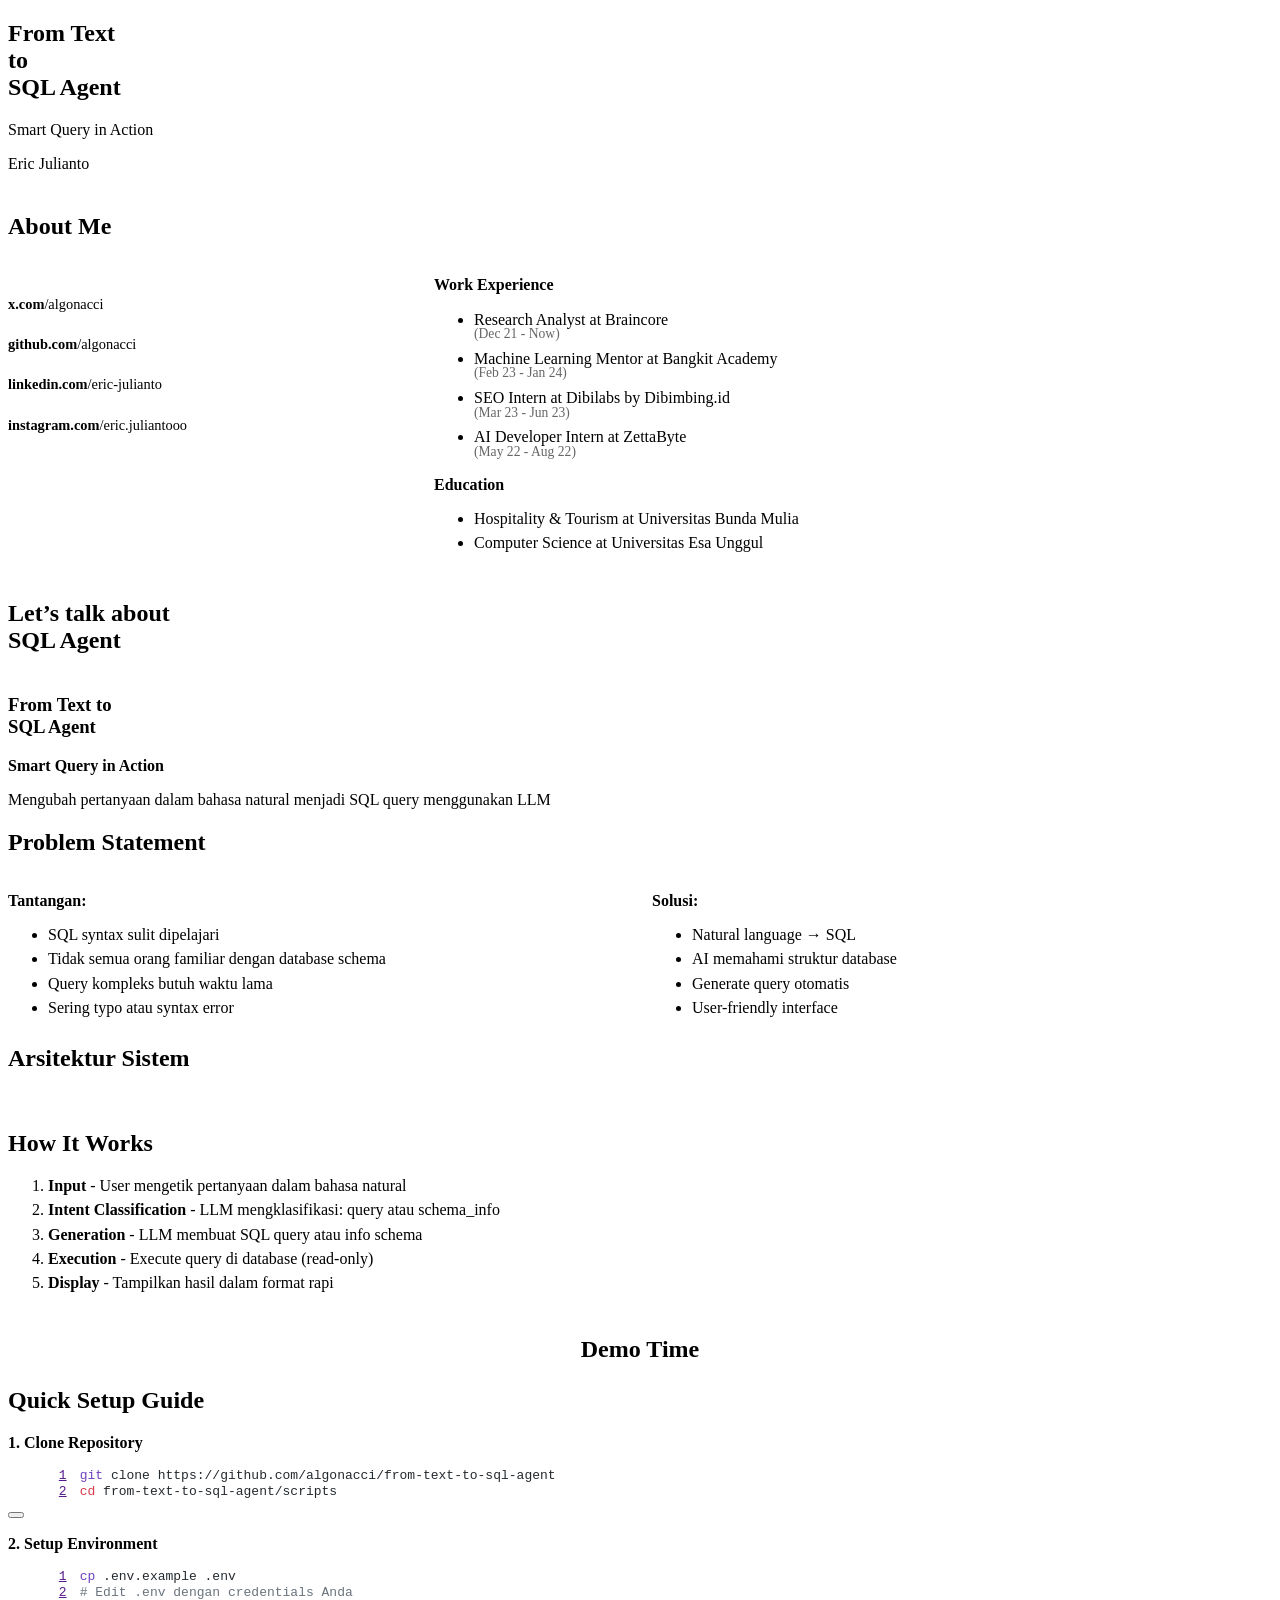
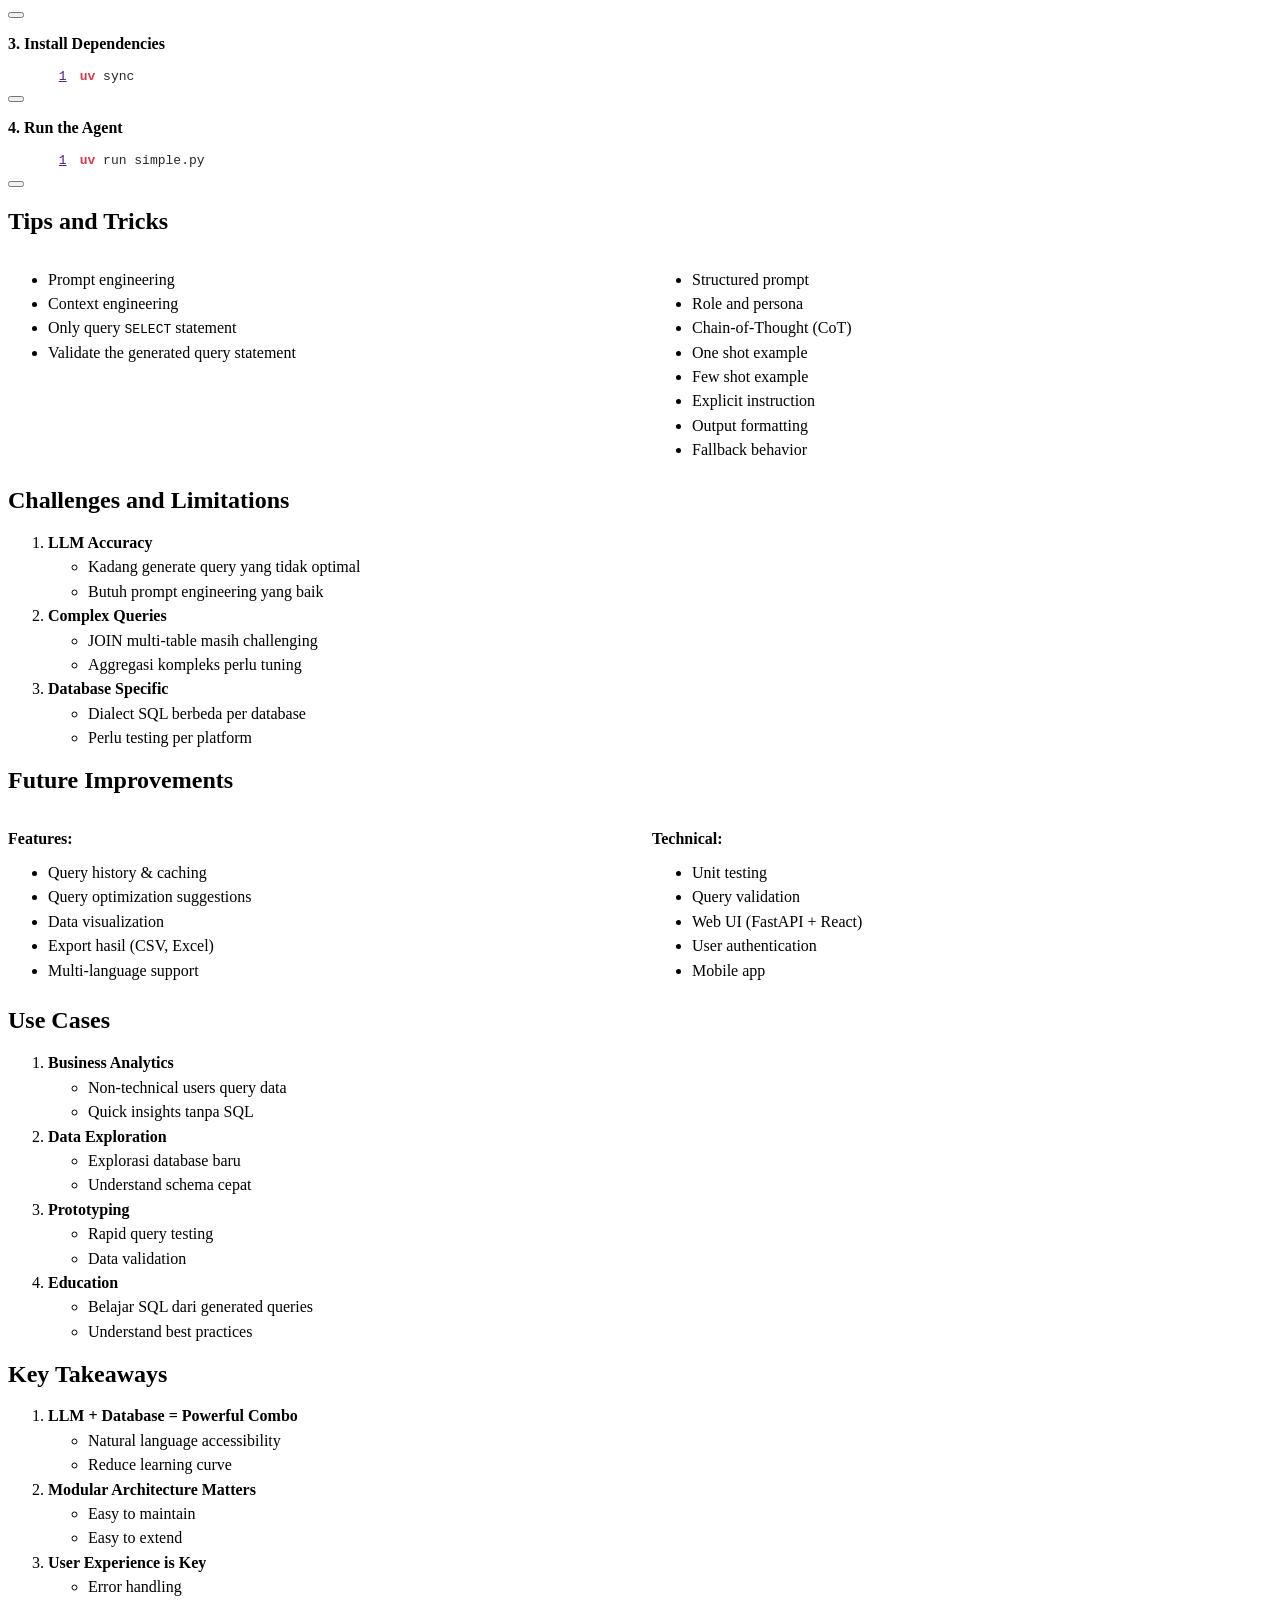
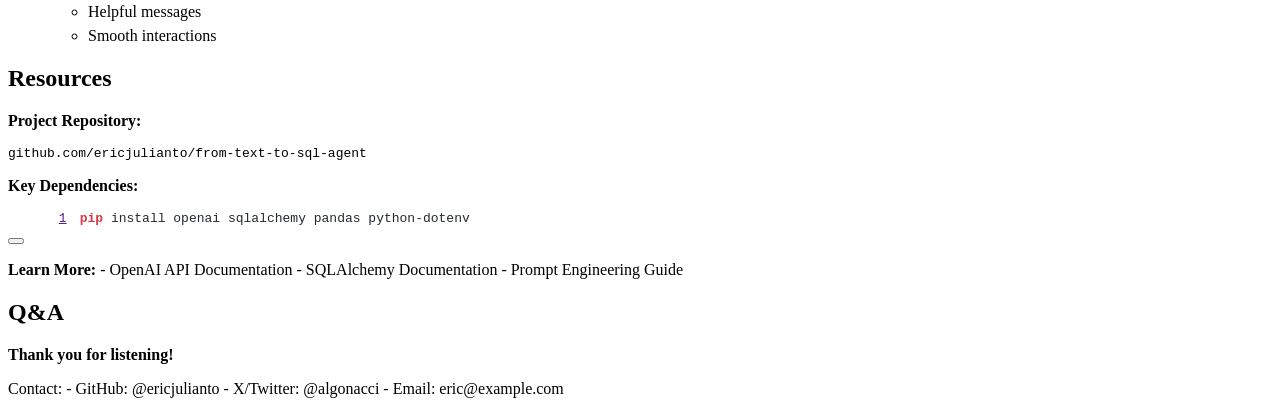
==== commit c6f22de7: "feat: add Flask web application with standalone helpers - Created Flask app in web/ directory with A" ====
--- a/slides/main.html
+++ b/slides/main.html
@@ -189,9 +189,6 @@
       margin-right: 0; 
     }
   </style>
-  <script src="main_files/libs/quarto-diagram/mermaid.min.js"></script>
-  <script src="main_files/libs/quarto-diagram/mermaid-init.js"></script>
-  <link href="main_files/libs/quarto-diagram/mermaid.css" rel="stylesheet">
 </head>
 <body class="quarto-light">
   <div class="reveal">
@@ -271,7 +268,7 @@
 <p>Mengubah pertanyaan dalam bahasa natural menjadi SQL query menggunakan LLM</p>
 </section>
 <section id="problem-statement" class="slide level2">
-<h2>Problem Statement 🤔</h2>
+<h2>Problem Statement</h2>
 <div class="columns">
 <div class="column" style="width:50%;">
 <p><strong>Tantangan:</strong></p>
@@ -293,305 +290,64 @@
 </section>
 <section id="arsitektur-sistem" class="slide level2 smaller">
 <h2>Arsitektur Sistem</h2>
-<div class="cell" data-reveal="true" data-layout-align="default">
-<div class="cell-output-display">
-<div>
-<p></p><figure class=""><p></p>
-<div>
-<pre class="mermaid mermaid-js">flowchart LR
-    A[User Input] --&gt; B[Intent Classification]
-    B --&gt;|query| C[SQL Generator]
-    B --&gt;|schema_info| D[Schema Info Generator]
-    C --&gt; E[Query Cleaner]
-    E --&gt; F[SQL Executor]
-    F --&gt; G[Result Formatter]
-    D --&gt; H[Schema Formatter]
-    G --&gt; I[Display Results]
-    H --&gt; I
-
-    style A fill:#e1f5fe
-    style B fill:#fff3e0
-    style C fill:#c8e6c9
-    style D fill:#c8e6c9
-    style F fill:#ffebee
-    style I fill:#f3e5f5
-</pre>
-</div>
-<p></p></figure><p></p>
-</div>
-</div>
-</div>
-</section>
+
+<img data-src="./arsitektur-sistem.png" class="img-fluid r-stretch" style="width:80.0%"></section>
 <section id="how-it-works" class="slide level2">
-<h2>How It Works ⚙️</h2>
+<h2>How It Works</h2>
 <ol type="1">
 <li><strong>Input</strong> - User mengetik pertanyaan dalam bahasa natural</li>
-<li><strong>Intent Classification</strong> - LLM mengklasifikasi: <code>query</code> atau <code>schema_info</code></li>
+<li><strong>Intent Classification</strong> - LLM mengklasifikasi: query atau schema_info</li>
 <li><strong>Generation</strong> - LLM membuat SQL query atau info schema</li>
 <li><strong>Execution</strong> - Execute query di database (read-only)</li>
 <li><strong>Display</strong> - Tampilkan hasil dalam format rapi</li>
 </ol>
-</section>
-<section id="demo-flow" class="slide level2">
-<h2>Demo Flow 🎬</h2>
-<div class="code-copy-outer-scaffold"><div class="sourceCode" id="cb1"><pre class="sourceCode numberSource bash number-lines code-with-copy"><code class="sourceCode bash"><span id="cb1-1"><a href=""></a><span class="ex">💬</span> Masukkan pertanyaan <span class="er">(</span><span class="st">'exit'</span> untuk keluar<span class="kw">)</span><span class="bu">:</span></span>
-<span id="cb1-2"><a href=""></a><span class="op">&gt;</span> ada <span class="ex">berapa</span> users<span class="pp">?</span></span>
-<span id="cb1-3"><a href=""></a></span>
-<span id="cb1-4"><a href=""></a><span class="ex">🔍</span> Intent terdeteksi: <span class="st">'query'</span></span>
-<span id="cb1-5"><a href=""></a><span class="ex">✅</span> SQL query berhasil dibuat</span>
-<span id="cb1-6"><a href=""></a></span>
-<span id="cb1-7"><a href=""></a><span class="ex">📝</span> Generated Query:</span>
-<span id="cb1-8"><a href=""></a>   <span class="ex">SELECT</span> COUNT<span class="er">(</span><span class="ex">*</span><span class="kw">)</span> <span class="ex">FROM</span> users</span>
-<span id="cb1-9"><a href=""></a></span>
-<span id="cb1-10"><a href=""></a><span class="ex">✅</span> Query berhasil dijalankan</span>
-<span id="cb1-11"><a href=""></a></span>
-<span id="cb1-12"><a href=""></a><span class="ex">📊</span> Hasil Query <span class="er">(</span><span class="ex">1</span> rows<span class="kw">)</span><span class="bu">:</span></span>
-<span id="cb1-13"><a href=""></a> <span class="ex">COUNT</span><span class="er">(</span><span class="ex">*</span><span class="kw">)</span></span>
-<span id="cb1-14"><a href=""></a>      <span class="ex">106</span></span></code></pre></div><button title="Copy to Clipboard" class="code-copy-button"><i class="bi"></i></button></div>
-</section>
-<section id="code-structure" class="slide level2 smaller">
-<h2>Code Structure 📁</h2>
-<p>Modular design dengan separation of concerns:</p>
+</section></section>
+<section>
+<section id="section-3" class="title-slide slide level1 center">
+<h1></h1>
+
+<img data-src="./memes/demo.jpg" class="img-fluid r-stretch" style="margin: 20px auto; display: block;" width="500"><div style="text-align: center; margin-top: 20px; font-size: 1.5em; font-weight: bold;">
+<p>Demo Time</p>
+</div>
+</section>
+<section id="quick-setup-guide" class="slide level2 smaller">
+<h2>Quick Setup Guide</h2>
+<p><strong>1. Clone Repository</strong></p>
+<div class="code-copy-outer-scaffold"><div class="sourceCode" id="cb1"><pre class="sourceCode numberSource bash number-lines code-with-copy"><code class="sourceCode bash"><span id="cb1-1"><a href=""></a><span class="fu">git</span> clone https://github.com/algonacci/from-text-to-sql-agent</span>
+<span id="cb1-2"><a href=""></a><span class="bu">cd</span> from-text-to-sql-agent/scripts</span></code></pre></div><button title="Copy to Clipboard" class="code-copy-button"><i class="bi"></i></button></div>
+<p><strong>2. Setup Environment</strong></p>
+<div class="code-copy-outer-scaffold"><div class="sourceCode" id="cb2"><pre class="sourceCode numberSource bash number-lines code-with-copy"><code class="sourceCode bash"><span id="cb2-1"><a href=""></a><span class="fu">cp</span> .env.example .env</span>
+<span id="cb2-2"><a href=""></a><span class="co"># Edit .env dengan credentials Anda</span></span></code></pre></div><button title="Copy to Clipboard" class="code-copy-button"><i class="bi"></i></button></div>
+<p><strong>3. Install Dependencies</strong></p>
+<div class="code-copy-outer-scaffold"><div class="sourceCode" id="cb3"><pre class="sourceCode numberSource bash number-lines code-with-copy"><code class="sourceCode bash"><span id="cb3-1"><a href=""></a><span class="ex">uv</span> sync</span></code></pre></div><button title="Copy to Clipboard" class="code-copy-button"><i class="bi"></i></button></div>
+<p><strong>4. Run the Agent</strong></p>
+<div class="code-copy-outer-scaffold"><div class="sourceCode" id="cb4"><pre class="sourceCode numberSource bash number-lines code-with-copy"><code class="sourceCode bash"><span id="cb4-1"><a href=""></a><span class="ex">uv</span> run simple.py</span></code></pre></div><button title="Copy to Clipboard" class="code-copy-button"><i class="bi"></i></button></div>
+</section>
+<section id="tips-and-tricks" class="slide level2 smaller">
+<h2>Tips and Tricks</h2>
 <div class="columns">
 <div class="column" style="width:50%;">
-<p><strong><code>simple.py</code></strong></p>
-<p>Main orchestration: - <code>main()</code> - Entry point &amp; loop - <code>handle_query_intent()</code> - Query handler - <code>handle_schema_info_intent()</code> - Schema handler - Error handling &amp; UX</p>
-</div><div class="column" style="width:50%;">
-<p><strong><code>helpers.py</code></strong></p>
-<p>Utility functions: - Setup (env, OpenAI, database) - <code>classify_intent()</code> - Intent detection - <code>generate_sql_query()</code> - SQL generation - <code>execute_select_query()</code> - Query execution - Error handling &amp; validation</p>
-</div></div>
-</section>
-<section id="key-component-main-loop" class="slide level2 smaller">
-<h2>Key Component: Main Loop</h2>
-<div class="code-copy-outer-scaffold"><div class="sourceCode" id="cb2"><pre class="sourceCode numberSource python number-lines code-with-copy"><code class="sourceCode python"><span id="cb2-1"><a href=""></a><span class="kw">def</span> main():</span>
-<span id="cb2-2"><a href=""></a>    <span class="co"># Setup environment dan services</span></span>
-<span id="cb2-3"><a href=""></a>    load_environment()</span>
-<span id="cb2-4"><a href=""></a>    client <span class="op">=</span> setup_openai_client()</span>
-<span id="cb2-5"><a href=""></a>    engine, inspector <span class="op">=</span> setup_database()</span>
-<span id="cb2-6"><a href=""></a></span>
-<span id="cb2-7"><a href=""></a>    <span class="co"># Ambil schema database</span></span>
-<span id="cb2-8"><a href=""></a>    schema_data <span class="op">=</span> get_database_schema(inspector)</span>
-<span id="cb2-9"><a href=""></a></span>
-<span id="cb2-10"><a href=""></a>    <span class="co"># Main loop</span></span>
-<span id="cb2-11"><a href=""></a>    <span class="cf">while</span> <span class="va">True</span>:</span>
-<span id="cb2-12"><a href=""></a>        user_input <span class="op">=</span> <span class="bu">input</span>(<span class="st">"</span><span class="ch">\n</span><span class="st">💬 Masukkan pertanyaan: "</span>).strip()</span>
-<span id="cb2-13"><a href=""></a></span>
-<span id="cb2-14"><a href=""></a>        <span class="co"># Klasifikasi intent</span></span>
-<span id="cb2-15"><a href=""></a>        intent <span class="op">=</span> classify_intent(client, user_input)</span>
-<span id="cb2-16"><a href=""></a></span>
-<span id="cb2-17"><a href=""></a>        <span class="co"># Handle berdasarkan intent</span></span>
-<span id="cb2-18"><a href=""></a>        <span class="cf">if</span> intent.lower() <span class="op">==</span> <span class="st">"query"</span>:</span>
-<span id="cb2-19"><a href=""></a>            handle_query_intent(client, engine, schema_data, user_input)</span>
-<span id="cb2-20"><a href=""></a>        <span class="cf">elif</span> intent.lower() <span class="op">==</span> <span class="st">"schema_info"</span>:</span>
-<span id="cb2-21"><a href=""></a>            handle_schema_info_intent(client, schema_data, user_input)</span></code></pre></div><button title="Copy to Clipboard" class="code-copy-button"><i class="bi"></i></button></div>
-</section>
-<section id="key-component-intent-classification" class="slide level2 smaller">
-<h2>Key Component: Intent Classification</h2>
-<div class="code-copy-outer-scaffold"><div class="sourceCode" id="cb3"><pre class="sourceCode numberSource python number-lines code-with-copy"><code class="sourceCode python"><span id="cb3-1"><a href=""></a><span class="kw">def</span> classify_intent(client, question: <span class="bu">str</span>) <span class="op">-&gt;</span> <span class="bu">str</span>:</span>
-<span id="cb3-2"><a href=""></a>    <span class="co">"""Klasifikasi: 'query' atau 'schema_info'"""</span></span>
-<span id="cb3-3"><a href=""></a>    response <span class="op">=</span> client.chat.completions.create(</span>
-<span id="cb3-4"><a href=""></a>        model<span class="op">=</span>os.getenv(<span class="st">"LLM_MODEL_NAME"</span>),</span>
-<span id="cb3-5"><a href=""></a>        messages<span class="op">=</span>[</span>
-<span id="cb3-6"><a href=""></a>            {</span>
-<span id="cb3-7"><a href=""></a>                <span class="st">"role"</span>: <span class="st">"system"</span>,</span>
-<span id="cb3-8"><a href=""></a>                <span class="st">"content"</span>: <span class="st">"Kamu adalah SQL assistant yang sangat mahir."</span></span>
-<span id="cb3-9"><a href=""></a>            },</span>
-<span id="cb3-10"><a href=""></a>            {</span>
-<span id="cb3-11"><a href=""></a>                <span class="st">"role"</span>: <span class="st">"user"</span>,</span>
-<span id="cb3-12"><a href=""></a>                <span class="st">"content"</span>: <span class="ss">f"""</span></span>
-<span id="cb3-13"><a href=""></a><span class="ss">                Klasifikasi jenis pertanyaan berikut:</span></span>
-<span id="cb3-14"><a href=""></a><span class="ss">                1. query - Pertanyaan data dari user</span></span>
-<span id="cb3-15"><a href=""></a><span class="ss">                2. schema_info - Informasi schema database</span></span>
-<span id="cb3-16"><a href=""></a></span>
-<span id="cb3-17"><a href=""></a><span class="ss">                &lt;question&gt;</span><span class="sc">{</span>question<span class="sc">}</span><span class="ss">&lt;/question&gt;</span></span>
-<span id="cb3-18"><a href=""></a><span class="ss">                """</span></span>
-<span id="cb3-19"><a href=""></a>            }</span>
-<span id="cb3-20"><a href=""></a>        ],</span>
-<span id="cb3-21"><a href=""></a>        temperature<span class="op">=</span><span class="fl">0.3</span></span>
-<span id="cb3-22"><a href=""></a>    )</span>
-<span id="cb3-23"><a href=""></a>    <span class="cf">return</span> response.choices[<span class="dv">0</span>].message.content.strip()</span></code></pre></div><button title="Copy to Clipboard" class="code-copy-button"><i class="bi"></i></button></div>
-</section>
-<section id="key-component-sql-generation" class="slide level2 smaller">
-<h2>Key Component: SQL Generation</h2>
-<div class="code-copy-outer-scaffold"><div class="sourceCode" id="cb4"><pre class="sourceCode numberSource python number-lines code-with-copy"><code class="sourceCode python"><span id="cb4-1"><a href=""></a><span class="kw">def</span> generate_sql_query(client, schema_data, question: <span class="bu">str</span>) <span class="op">-&gt;</span> <span class="bu">str</span>:</span>
-<span id="cb4-2"><a href=""></a>    <span class="co">"""Generate SQL query dari pertanyaan user"""</span></span>
-<span id="cb4-3"><a href=""></a>    prompt <span class="op">=</span> <span class="ss">f"""</span></span>
-<span id="cb4-4"><a href=""></a><span class="ss">Struktur tabel:</span></span>
-<span id="cb4-5"><a href=""></a><span class="sc">{</span>schema_data<span class="sc">}</span></span>
-<span id="cb4-6"><a href=""></a></span>
-<span id="cb4-7"><a href=""></a><span class="ss">Pertanyaan user: "</span><span class="sc">{</span>question<span class="sc">}</span><span class="ss">"</span></span>
-<span id="cb4-8"><a href=""></a></span>
-<span id="cb4-9"><a href=""></a><span class="ss">HASIL YANG DIINGINKAN:</span></span>
-<span id="cb4-10"><a href=""></a><span class="ss">- Berikan HANYA SQL query yang dapat dieksekusi langsung</span></span>
-<span id="cb4-11"><a href=""></a><span class="ss">- JANGAN berikan penjelasan atau teks tambahan</span></span>
-<span id="cb4-12"><a href=""></a><span class="ss">- Pastikan query dimulai dengan SELECT</span></span>
-<span id="cb4-13"><a href=""></a><span class="ss">- Query harus valid dan dapat dijalankan</span></span>
-<span id="cb4-14"><a href=""></a><span class="ss">    """</span></span>
-<span id="cb4-15"><a href=""></a></span>
-<span id="cb4-16"><a href=""></a>    response <span class="op">=</span> client.chat.completions.create(</span>
-<span id="cb4-17"><a href=""></a>        model<span class="op">=</span>os.getenv(<span class="st">"LLM_MODEL_NAME"</span>),</span>
-<span id="cb4-18"><a href=""></a>        messages<span class="op">=</span>[...],</span>
-<span id="cb4-19"><a href=""></a>        temperature<span class="op">=</span><span class="fl">0.3</span></span>
-<span id="cb4-20"><a href=""></a>    )</span>
-<span id="cb4-21"><a href=""></a>    <span class="cf">return</span> response.choices[<span class="dv">0</span>].message.content.strip()</span></code></pre></div><button title="Copy to Clipboard" class="code-copy-button"><i class="bi"></i></button></div>
-</section>
-<section id="key-component-query-execution" class="slide level2 smaller">
-<h2>Key Component: Query Execution</h2>
-<div class="code-copy-outer-scaffold"><div class="sourceCode" id="cb5"><pre class="sourceCode numberSource python number-lines code-with-copy"><code class="sourceCode python"><span id="cb5-1"><a href=""></a><span class="kw">def</span> execute_select_query(engine, sql_query: <span class="bu">str</span>):</span>
-<span id="cb5-2"><a href=""></a>    <span class="co">"""Execute SELECT query dan return DataFrame"""</span></span>
-<span id="cb5-3"><a href=""></a>    <span class="co"># Validasi query</span></span>
-<span id="cb5-4"><a href=""></a>    <span class="cf">if</span> <span class="kw">not</span> sql_query.lower().startswith(<span class="st">"select"</span>):</span>
-<span id="cb5-5"><a href=""></a>        <span class="cf">return</span> <span class="va">False</span>, <span class="st">"Hanya query SELECT yang boleh dieksekusi."</span></span>
-<span id="cb5-6"><a href=""></a></span>
-<span id="cb5-7"><a href=""></a>    <span class="cf">try</span>:</span>
-<span id="cb5-8"><a href=""></a>        <span class="cf">with</span> engine.<span class="ex">connect</span>() <span class="im">as</span> conn:</span>
-<span id="cb5-9"><a href=""></a>            result <span class="op">=</span> conn.execute(text(sql_query))</span>
-<span id="cb5-10"><a href=""></a>            rows <span class="op">=</span> result.fetchall()</span>
-<span id="cb5-11"><a href=""></a></span>
-<span id="cb5-12"><a href=""></a>            <span class="cf">if</span> rows:</span>
-<span id="cb5-13"><a href=""></a>                <span class="co"># Konversi ke DataFrame untuk display</span></span>
-<span id="cb5-14"><a href=""></a>                df <span class="op">=</span> pd.DataFrame(rows, columns<span class="op">=</span>result.keys())</span>
-<span id="cb5-15"><a href=""></a>                <span class="cf">return</span> <span class="va">True</span>, df</span>
-<span id="cb5-16"><a href=""></a>            <span class="cf">else</span>:</span>
-<span id="cb5-17"><a href=""></a>                <span class="cf">return</span> <span class="va">True</span>, <span class="st">"Query berhasil, tapi tidak ada hasil."</span></span>
-<span id="cb5-18"><a href=""></a>    <span class="cf">except</span> <span class="pp">Exception</span> <span class="im">as</span> e:</span>
-<span id="cb5-19"><a href=""></a>        <span class="cf">return</span> <span class="va">False</span>, <span class="ss">f"Error: </span><span class="sc">{</span><span class="bu">str</span>(e)<span class="sc">}</span><span class="ss">"</span></span></code></pre></div><button title="Copy to Clipboard" class="code-copy-button"><i class="bi"></i></button></div>
-</section>
-<section id="features" class="slide level2">
-<h2>Features ✨</h2>
-<div class="columns">
-<div class="column" style="width:50%;">
-<p><strong>Smart Features:</strong></p>
-<ul>
-<li>🤖 LLM-powered query generation</li>
-<li>🔍 Intent classification</li>
-<li>📊 Auto schema detection</li>
-<li>🛡️ Read-only safety (SELECT only)</li>
+<ul>
+<li>Prompt engineering</li>
+<li>Context engineering</li>
+<li>Only query <code>SELECT</code> statement</li>
+<li>Validate the generated query statement</li>
 </ul>
 </div><div class="column" style="width:50%;">
-<p><strong>UX Features:</strong></p>
-<ul>
-<li>⏳ Loading indicators</li>
-<li>🎯 Error handling &amp; recovery</li>
-<li>💬 User-friendly messages</li>
-<li>👋 Graceful exit (Ctrl+C)</li>
+<ul>
+<li>Structured prompt</li>
+<li>Role and persona</li>
+<li>Chain-of-Thought (CoT)</li>
+<li>One shot example</li>
+<li>Few shot example</li>
+<li>Explicit instruction</li>
+<li>Output formatting</li>
+<li>Fallback behavior</li>
 </ul>
 </div></div>
 </section>
-<section id="tech-stack" class="slide level2">
-<h2>Tech Stack 🛠️</h2>
-<div id="tbl-techstack" class="quarto-float quarto-figure quarto-figure-center">
-<figure class="quarto-float quarto-float-tbl">
-<figcaption class="quarto-float-caption-top quarto-float-caption quarto-float-tbl" id="tbl-techstack-caption-0ceaefa1-69ba-4598-a22c-09a6ac19f8ca">
-Table&nbsp;1: Tech Stack Overview
-</figcaption>
-<div aria-describedby="tbl-techstack-caption-0ceaefa1-69ba-4598-a22c-09a6ac19f8ca">
-<table class="caption-top">
-<thead>
-<tr class="header">
-<th>Component</th>
-<th>Technology</th>
-</tr>
-</thead>
-<tbody>
-<tr class="odd">
-<td>Language</td>
-<td>Python 3.x</td>
-</tr>
-<tr class="even">
-<td>LLM Client</td>
-<td>OpenAI API (compatible)</td>
-</tr>
-<tr class="odd">
-<td>Database</td>
-<td>SQLAlchemy (universal)</td>
-</tr>
-<tr class="even">
-<td>Data Display</td>
-<td>Pandas DataFrame</td>
-</tr>
-<tr class="odd">
-<td>Environment</td>
-<td>python-dotenv</td>
-</tr>
-</tbody>
-</table>
-</div>
-</figure>
-</div>
-</section>
-<section id="security-safety" class="slide level2 smaller">
-<h2>Security &amp; Safety 🔒</h2>
-<p><strong>Built-in Protections:</strong></p>
-<ol type="1">
-<li><strong>Read-only Mode</strong>
-<ul>
-<li>Hanya query <code>SELECT</code> yang diizinkan</li>
-<li>Tidak bisa <code>INSERT</code>, <code>UPDATE</code>, <code>DELETE</code>, <code>DROP</code></li>
-</ul></li>
-<li><strong>Environment Variables</strong>
-<ul>
-<li>Credentials disimpan di <code>.env</code></li>
-<li>Tidak di-commit ke repository</li>
-</ul></li>
-<li><strong>Error Handling</strong>
-<ul>
-<li>Validation di setiap step</li>
-<li>Try-catch untuk semua operasi kritis</li>
-<li>Informative error messages</li>
-</ul></li>
-</ol>
-</section>
-<section id="example-simple-query" class="slide level2">
-<h2>Example: Simple Query</h2>
-<p><strong>Input:</strong></p>
-<pre><code>ada berapa users?</code></pre>
-<p><strong>Generated SQL:</strong></p>
-<div class="code-copy-outer-scaffold"><div class="sourceCode" id="cb7"><pre class="sourceCode numberSource sql number-lines code-with-copy"><code class="sourceCode sql"><span id="cb7-1"><a href=""></a><span class="kw">SELECT</span> <span class="fu">COUNT</span>(<span class="op">*</span>) <span class="kw">FROM</span> users</span></code></pre></div><button title="Copy to Clipboard" class="code-copy-button"><i class="bi"></i></button></div>
-<p><strong>Output:</strong></p>
-<pre><code>COUNT(*)
-     106</code></pre>
-</section>
-<section id="example-complex-query" class="slide level2">
-<h2>Example: Complex Query</h2>
-<p><strong>Input:</strong></p>
-<pre><code>tampilkan 5 users dengan email gmail</code></pre>
-<p><strong>Generated SQL:</strong></p>
-<div class="code-copy-outer-scaffold"><div class="sourceCode" id="cb10"><pre class="sourceCode numberSource sql number-lines code-with-copy"><code class="sourceCode sql"><span id="cb10-1"><a href=""></a><span class="kw">SELECT</span> <span class="op">*</span> <span class="kw">FROM</span> users</span>
-<span id="cb10-2"><a href=""></a><span class="kw">WHERE</span> email <span class="kw">LIKE</span> <span class="st">'%@gmail.com%'</span></span>
-<span id="cb10-3"><a href=""></a><span class="kw">LIMIT</span> <span class="dv">5</span></span></code></pre></div><button title="Copy to Clipboard" class="code-copy-button"><i class="bi"></i></button></div>
-<p><strong>Output:</strong></p>
-<pre><code>   id  name              email                  phone
-    1  John Doe          john@gmail.com         081234567890
-    2  Jane Smith        jane@gmail.com         081234567891
-   ...</code></pre>
-</section>
-<section id="example-schema-info" class="slide level2">
-<h2>Example: Schema Info</h2>
-<p><strong>Input:</strong></p>
-<pre><code>ada apa saja tabel di database?</code></pre>
-<p><strong>Response:</strong></p>
-<pre><code>📚 Informasi Schema:
-
-Database memiliki 3 tabel:
-1. users - Menyimpan data pengguna
-2. products - Menyimpan data produk
-3. orders - Menyimpan data pesanan
-
-Total: 3 tables</code></pre>
-</section>
-<section id="advantages" class="slide level2">
-<h2>Advantages ✅</h2>
-<ul>
-<li>⚡ <strong>Fast</strong> - Query generation dalam detik</li>
-<li>🎯 <strong>Accurate</strong> - LLM memahami schema context</li>
-<li>🚀 <strong>Easy to Use</strong> - No SQL knowledge required</li>
-<li>🔄 <strong>Reusable</strong> - Modular code structure</li>
-<li>🛠️ <strong>Extensible</strong> - Easy to add new features</li>
-</ul>
-</section>
-<section id="challenges-limitations" class="slide level2">
-<h2>Challenges &amp; Limitations ⚠️</h2>
+<section id="challenges-and-limitations" class="slide level2">
+<h2>Challenges and Limitations</h2>
 <ol type="1">
 <li><strong>LLM Accuracy</strong>
 <ul>
@@ -611,30 +367,30 @@
 </ol>
 </section>
 <section id="future-improvements" class="slide level2 smaller">
-<h2>Future Improvements 🚀</h2>
+<h2>Future Improvements</h2>
 <div class="columns">
 <div class="column" style="width:50%;">
 <p><strong>Features:</strong></p>
 <ul>
-<li>📈 Query history &amp; caching</li>
-<li>🔄 Query optimization suggestions</li>
-<li>📊 Data visualization</li>
-<li>💾 Export hasil (CSV, Excel)</li>
-<li>🗣️ Multi-language support</li>
+<li>Query history &amp; caching</li>
+<li>Query optimization suggestions</li>
+<li>Data visualization</li>
+<li>Export hasil (CSV, Excel)</li>
+<li>Multi-language support</li>
 </ul>
 </div><div class="column" style="width:50%;">
 <p><strong>Technical:</strong></p>
 <ul>
-<li>🧪 Unit testing</li>
-<li>📝 Query validation</li>
-<li>🎨 Web UI (FastAPI + React)</li>
-<li>🔐 User authentication</li>
-<li>📱 Mobile app</li>
+<li>Unit testing</li>
+<li>Query validation</li>
+<li>Web UI (FastAPI + React)</li>
+<li>User authentication</li>
+<li>Mobile app</li>
 </ul>
 </div></div>
 </section>
 <section id="use-cases" class="slide level2">
-<h2>Use Cases 💼</h2>
+<h2>Use Cases</h2>
 <ol type="1">
 <li><strong>Business Analytics</strong>
 <ul>
@@ -658,20 +414,8 @@
 </ul></li>
 </ol>
 </section>
-<section id="demo-time" class="slide level2">
-<h2>Demo Time! 🎉</h2>
-<p>Live demonstration:</p>
-<ol type="1">
-<li>Setup environment</li>
-<li>Run the agent</li>
-<li>Try different queries</li>
-<li>Show error handling</li>
-<li>Explore schema info</li>
-</ol>
-<div class="code-copy-outer-scaffold"><div class="sourceCode" id="cb14"><pre class="sourceCode numberSource bash number-lines code-with-copy"><code class="sourceCode bash"><span id="cb14-1"><a href=""></a><span class="ex">uv</span> run scripts/simple.py</span></code></pre></div><button title="Copy to Clipboard" class="code-copy-button"><i class="bi"></i></button></div>
-</section>
 <section id="key-takeaways" class="slide level2">
-<h2>Key Takeaways 🎓</h2>
+<h2>Key Takeaways</h2>
 <ol type="1">
 <li><strong>LLM + Database = Powerful Combo</strong>
 <ul>
@@ -692,48 +436,22 @@
 </ol>
 </section>
 <section id="resources" class="slide level2">
-<h2>Resources 📚</h2>
+<h2>Resources</h2>
 <p><strong>Project Repository:</strong></p>
 <pre><code>github.com/ericjulianto/from-text-to-sql-agent</code></pre>
 <p><strong>Key Dependencies:</strong></p>
-<div class="code-copy-outer-scaffold"><div class="sourceCode" id="cb16"><pre class="sourceCode numberSource bash number-lines code-with-copy"><code class="sourceCode bash"><span id="cb16-1"><a href=""></a><span class="ex">pip</span> install openai sqlalchemy pandas python-dotenv</span></code></pre></div><button title="Copy to Clipboard" class="code-copy-button"><i class="bi"></i></button></div>
+<div class="code-copy-outer-scaffold"><div class="sourceCode" id="cb6"><pre class="sourceCode numberSource bash number-lines code-with-copy"><code class="sourceCode bash"><span id="cb6-1"><a href=""></a><span class="ex">pip</span> install openai sqlalchemy pandas python-dotenv</span></code></pre></div><button title="Copy to Clipboard" class="code-copy-button"><i class="bi"></i></button></div>
 <p><strong>Learn More:</strong> - OpenAI API Documentation - SQLAlchemy Documentation - Prompt Engineering Guide</p>
 </section>
 <section class="slide level2">
 
 </section></section>
-<section>
-<section id="questions" class="title-slide slide level1 center">
-<h1>Questions? 🤔</h1>
+<section id="qa" class="title-slide slide level1 center">
+<h1>Q&amp;A</h1>
 <p><strong>Thank you for listening!</strong></p>
-<p>Contact: - GitHub: <span class="citation" data-cites="ericjulianto">@ericjulianto</span> - Email: eric@example.com</p>
-</section>
-<section id="bonus-quick-setup-guide" class="slide level2 smaller">
-<h2>Bonus: Quick Setup Guide</h2>
-<p><strong>1. Clone Repository</strong></p>
-<div class="code-copy-outer-scaffold"><div class="sourceCode" id="cb17"><pre class="sourceCode numberSource bash number-lines code-with-copy"><code class="sourceCode bash"><span id="cb17-1"><a href=""></a><span class="fu">git</span> clone https://github.com/ericjulianto/from-text-to-sql-agent</span>
-<span id="cb17-2"><a href=""></a><span class="bu">cd</span> from-text-to-sql-agent</span></code></pre></div><button title="Copy to Clipboard" class="code-copy-button"><i class="bi"></i></button></div>
-<p><strong>2. Setup Environment</strong></p>
-<div class="code-copy-outer-scaffold"><div class="sourceCode" id="cb18"><pre class="sourceCode numberSource bash number-lines code-with-copy"><code class="sourceCode bash"><span id="cb18-1"><a href=""></a><span class="fu">cp</span> .env.example .env</span>
-<span id="cb18-2"><a href=""></a><span class="co"># Edit .env dengan credentials Anda</span></span></code></pre></div><button title="Copy to Clipboard" class="code-copy-button"><i class="bi"></i></button></div>
-<p><strong>3. Install Dependencies</strong></p>
-<div class="code-copy-outer-scaffold"><div class="sourceCode" id="cb19"><pre class="sourceCode numberSource bash number-lines code-with-copy"><code class="sourceCode bash"><span id="cb19-1"><a href=""></a><span class="ex">uv</span> pip install <span class="at">-r</span> requirements.txt</span></code></pre></div><button title="Copy to Clipboard" class="code-copy-button"><i class="bi"></i></button></div>
-<p><strong>4. Run the Agent</strong></p>
-<div class="code-copy-outer-scaffold"><div class="sourceCode" id="cb20"><pre class="sourceCode numberSource bash number-lines code-with-copy"><code class="sourceCode bash"><span id="cb20-1"><a href=""></a><span class="ex">uv</span> run scripts/simple.py</span></code></pre></div><button title="Copy to Clipboard" class="code-copy-button"><i class="bi"></i></button></div>
-</section>
-<section id="bonus-.env-configuration" class="slide level2 smaller">
-<h2>Bonus: .env Configuration</h2>
-<div class="code-copy-outer-scaffold"><div class="sourceCode" id="cb21"><pre class="sourceCode numberSource bash number-lines code-with-copy"><code class="sourceCode bash"><span id="cb21-1"><a href=""></a><span class="co"># LLM Configuration</span></span>
-<span id="cb21-2"><a href=""></a><span class="va">LLM_BASE_URL</span><span class="op">=</span>https://api.openai.com/v1</span>
-<span id="cb21-3"><a href=""></a><span class="va">LLM_API_KEY</span><span class="op">=</span>sk-your-api-key-here</span>
-<span id="cb21-4"><a href=""></a><span class="va">LLM_MODEL_NAME</span><span class="op">=</span>gpt-4</span>
-<span id="cb21-5"><a href=""></a><span class="va">LLM_MAX_TOKENS</span><span class="op">=</span>4096</span>
-<span id="cb21-6"><a href=""></a></span>
-<span id="cb21-7"><a href=""></a><span class="co"># Database Configuration</span></span>
-<span id="cb21-8"><a href=""></a><span class="va">DATABASE_URL</span><span class="op">=</span>postgresql://user:pass@localhost:5432/dbname</span></code></pre></div><button title="Copy to Clipboard" class="code-copy-button"><i class="bi"></i></button></div>
-<p><strong>Supported Databases:</strong> - PostgreSQL - MySQL - SQLite - SQL Server - Oracle</p>
-
-</section></section>
+<p>Contact: - GitHub: <span class="citation" data-cites="ericjulianto">@ericjulianto</span> - X/Twitter: <span class="citation" data-cites="algonacci">@algonacci</span> - Email: eric@example.com</p>
+
+</section>
     </div>
   <div class="quarto-auto-generated-content" style="display: none;">
 <p><img src="logo.png" class="slide-logo"></p>
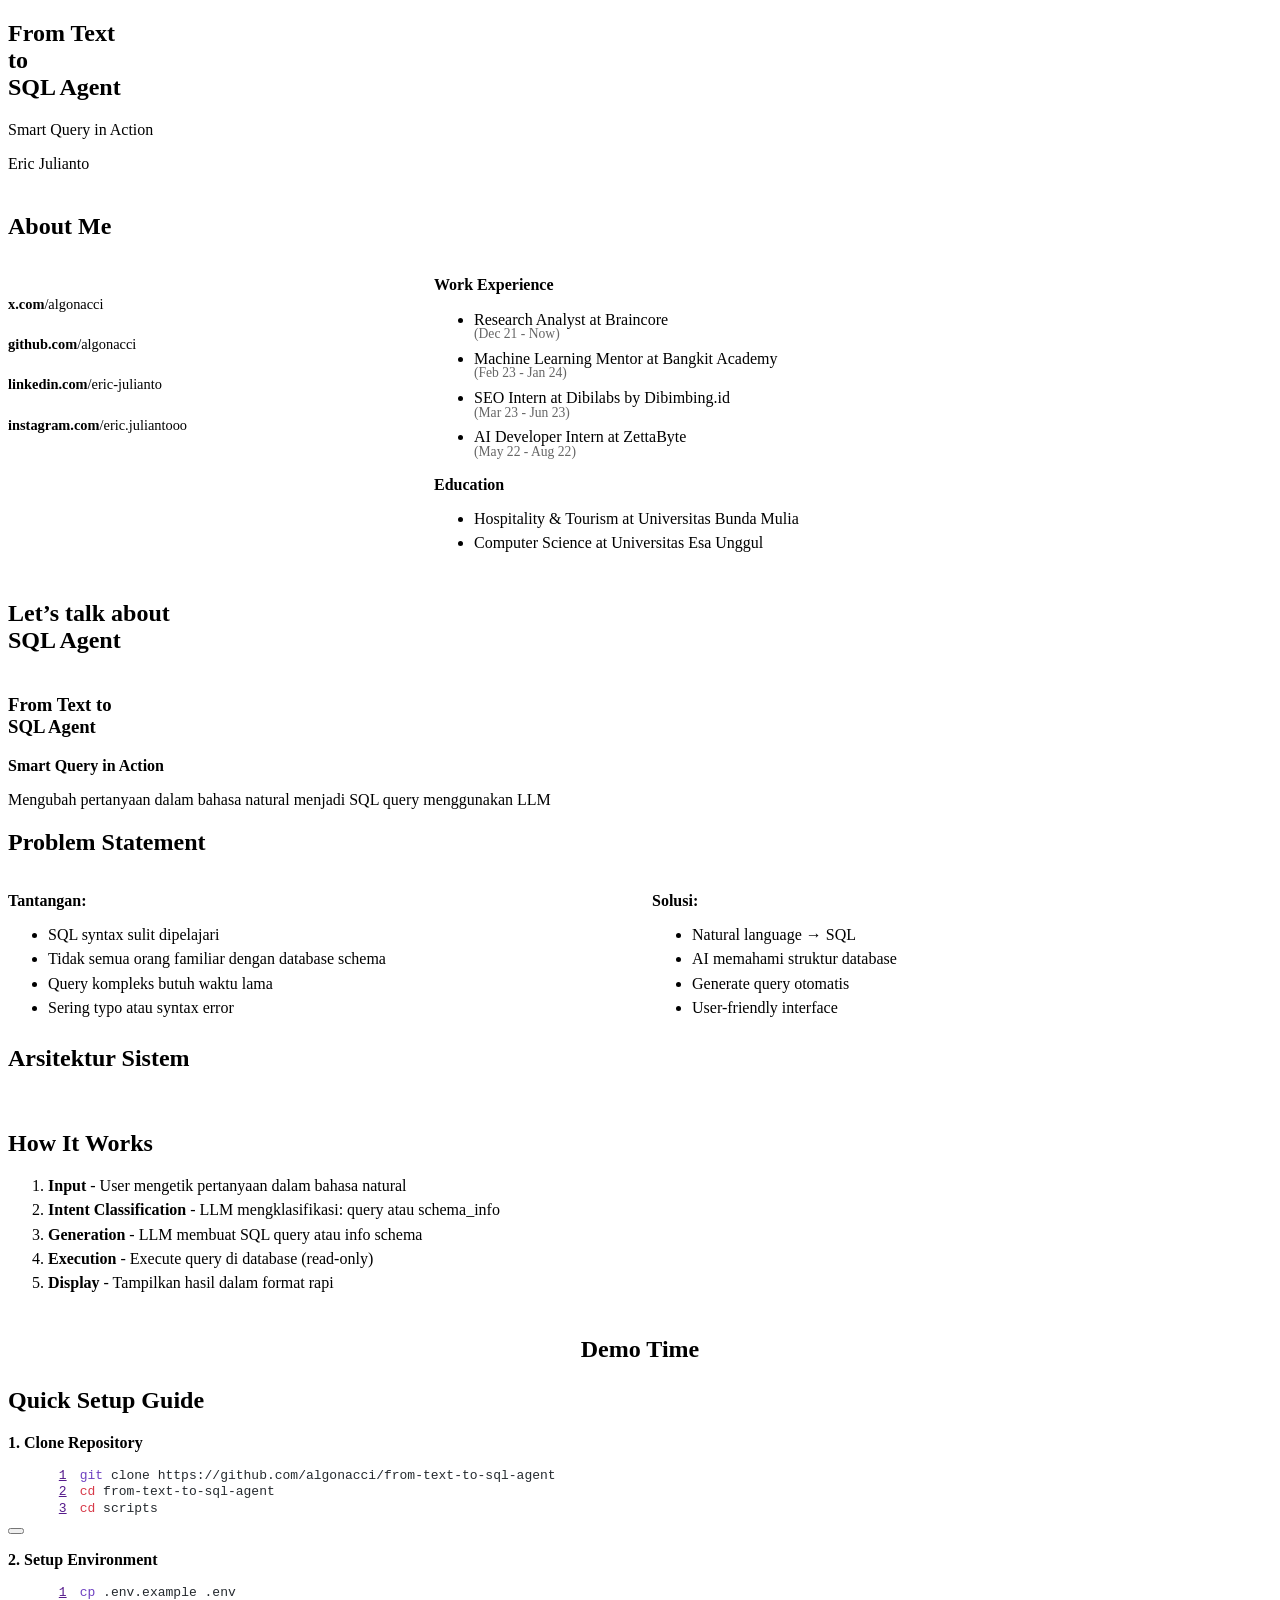
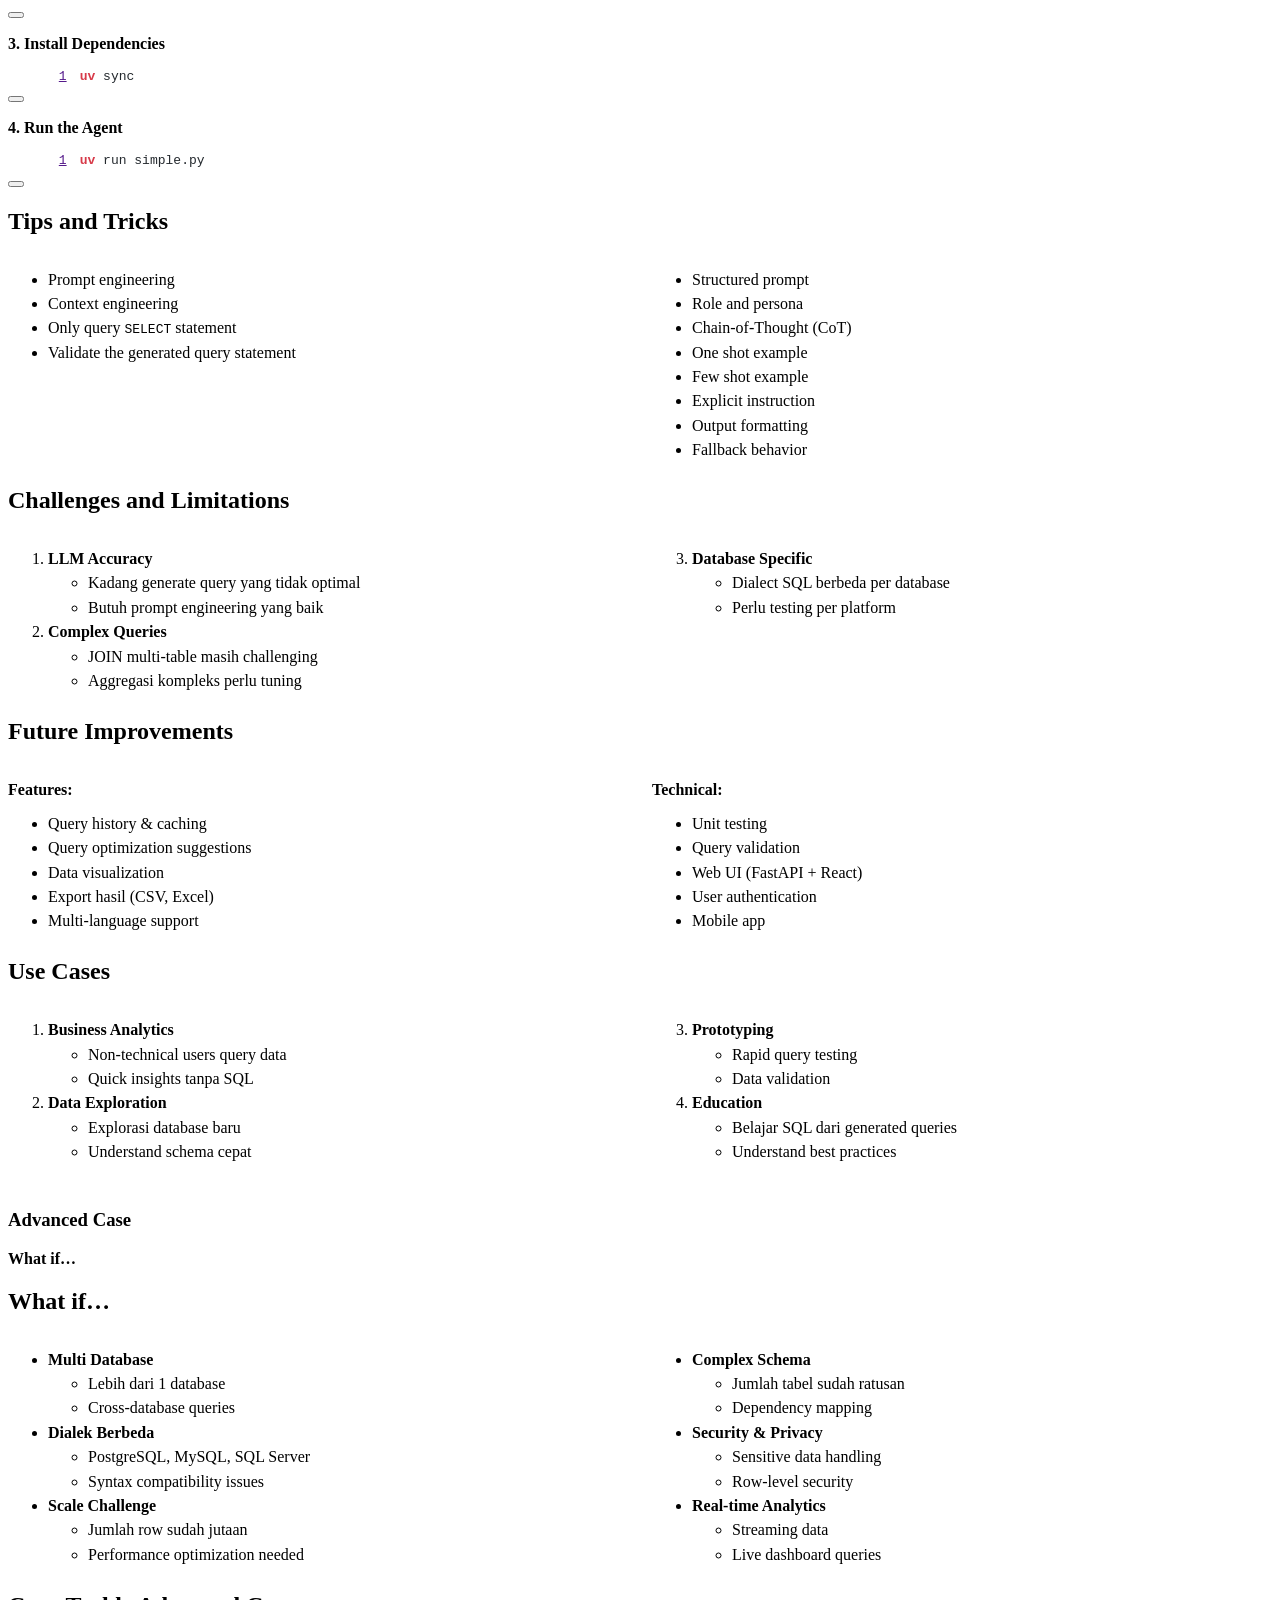
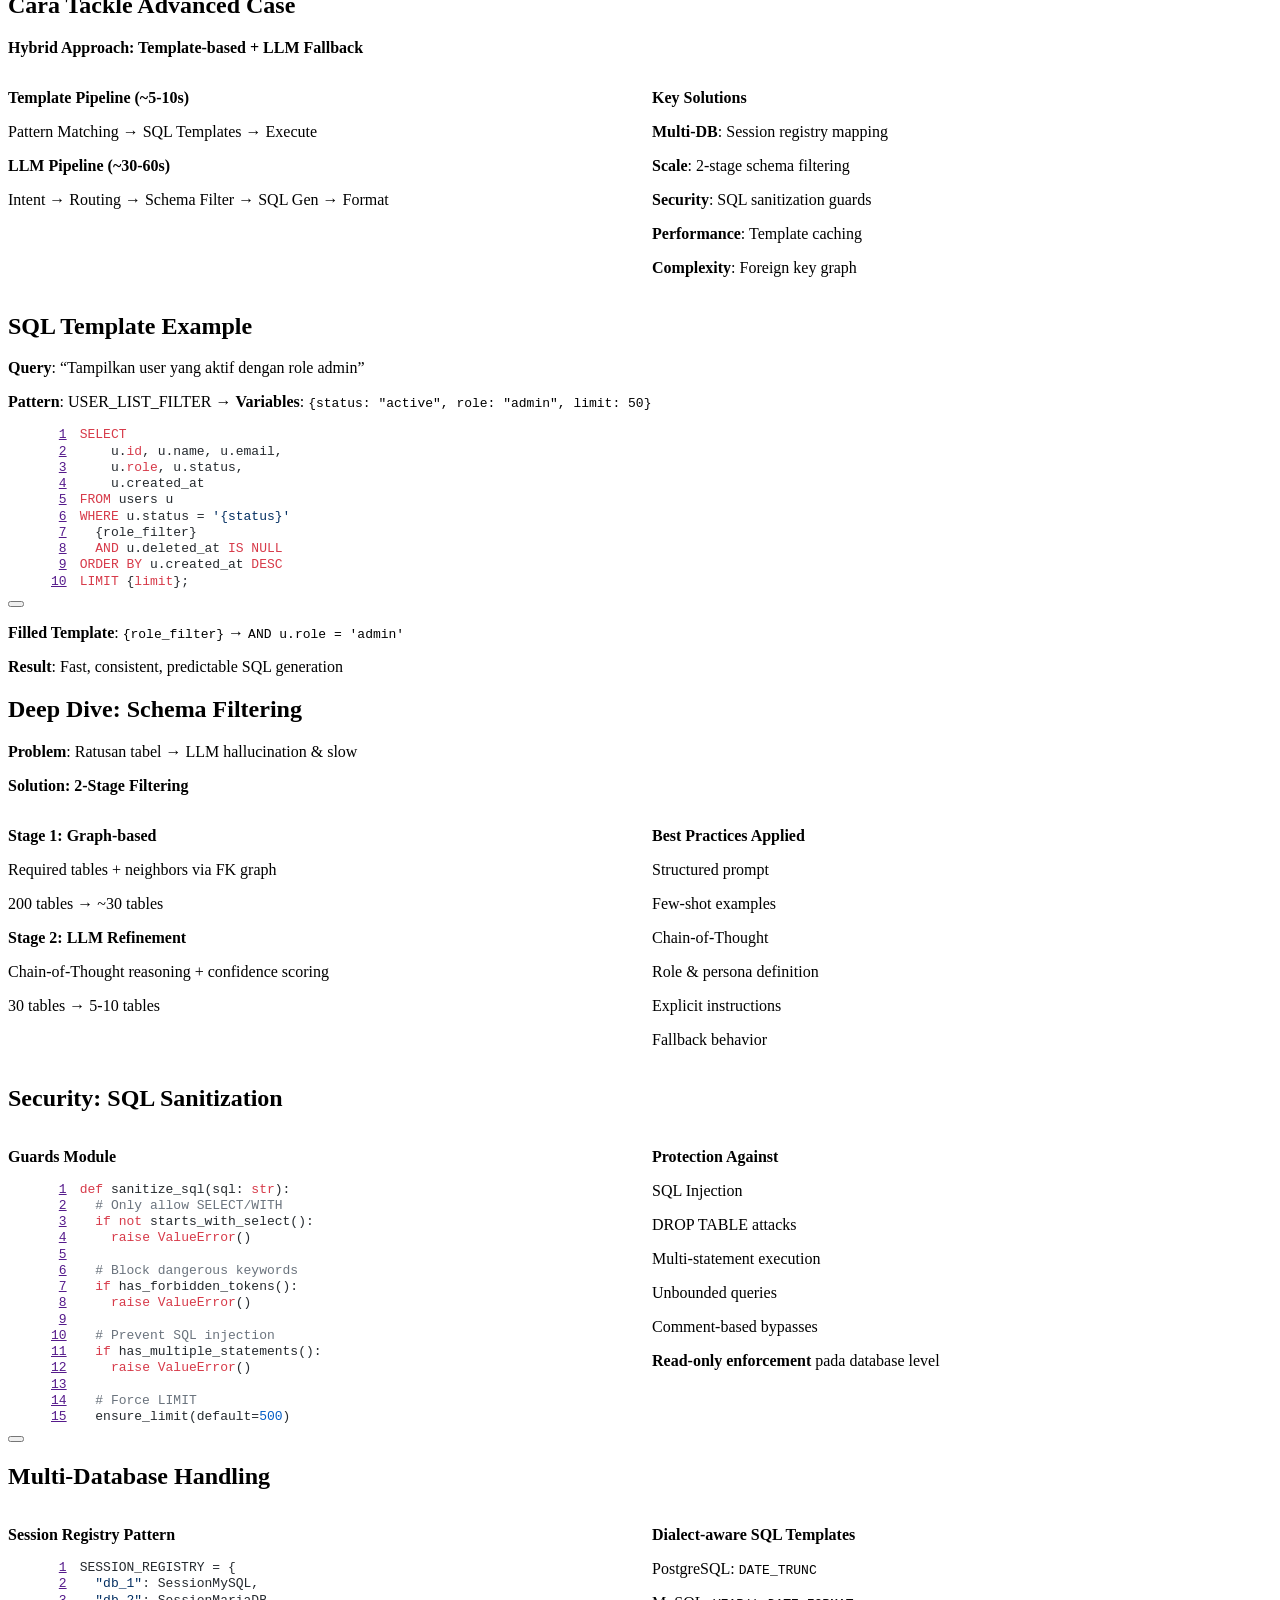
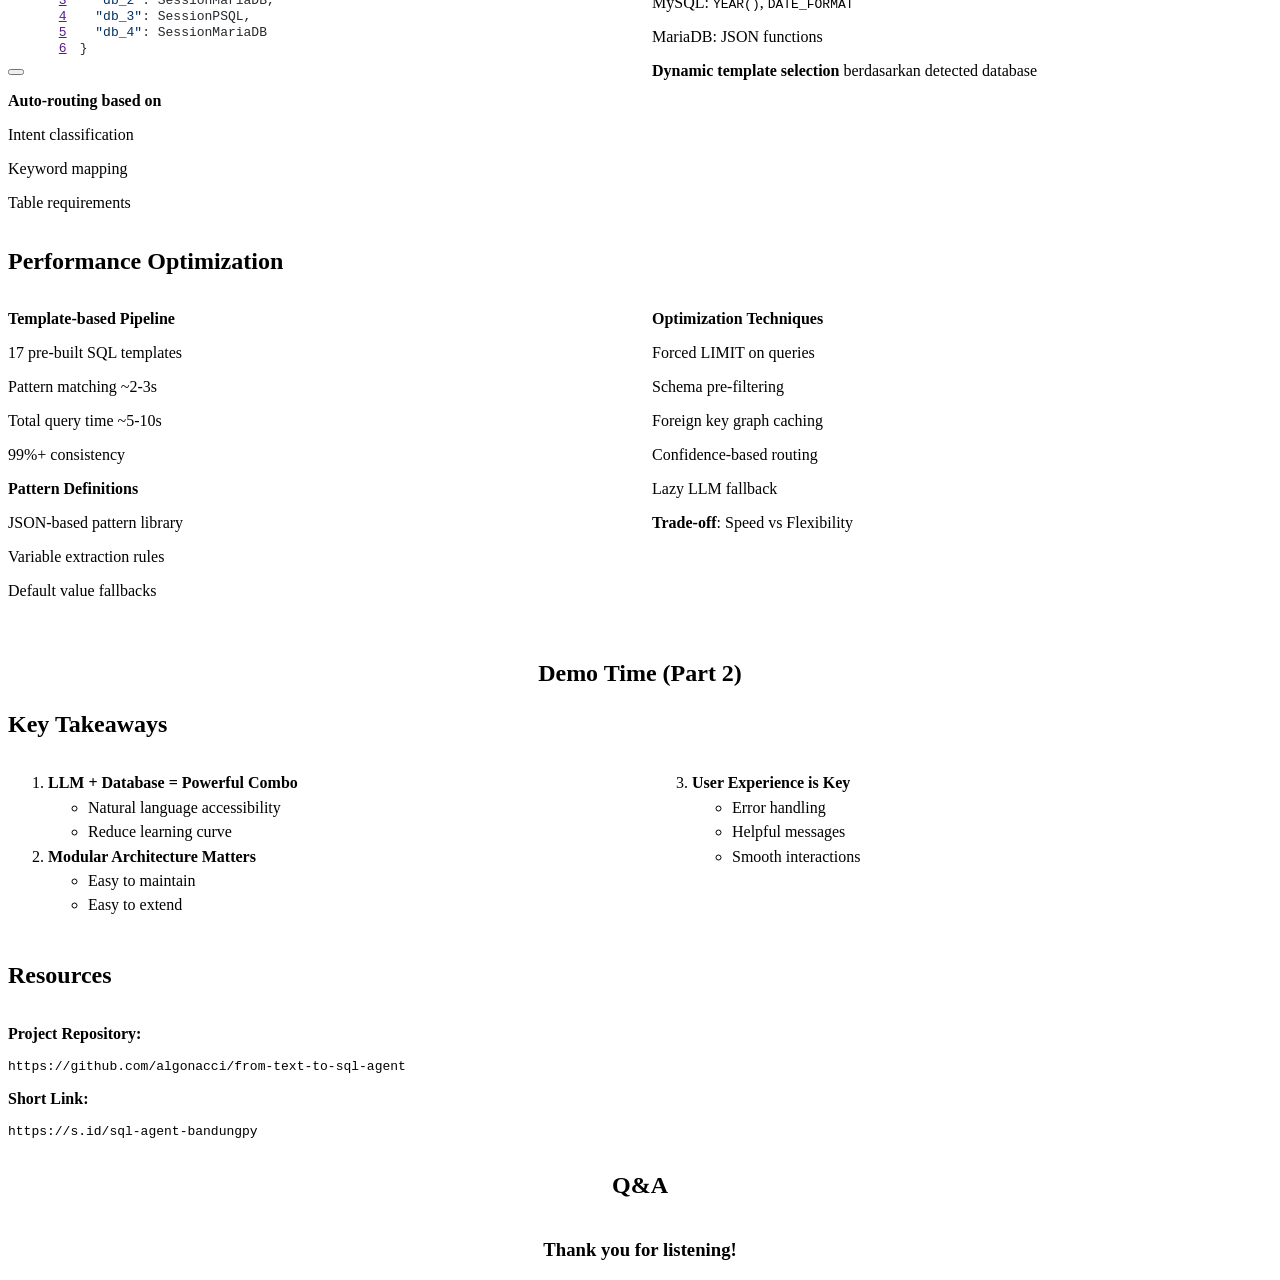
==== commit 43119161: "feat: enhance presentation slides with advanced SQL agent content - Add advanced case scenarios (mul" ====
--- a/slides/main.html
+++ b/slides/main.html
@@ -314,10 +314,10 @@
 <h2>Quick Setup Guide</h2>
 <p><strong>1. Clone Repository</strong></p>
 <div class="code-copy-outer-scaffold"><div class="sourceCode" id="cb1"><pre class="sourceCode numberSource bash number-lines code-with-copy"><code class="sourceCode bash"><span id="cb1-1"><a href=""></a><span class="fu">git</span> clone https://github.com/algonacci/from-text-to-sql-agent</span>
-<span id="cb1-2"><a href=""></a><span class="bu">cd</span> from-text-to-sql-agent/scripts</span></code></pre></div><button title="Copy to Clipboard" class="code-copy-button"><i class="bi"></i></button></div>
+<span id="cb1-2"><a href=""></a><span class="bu">cd</span> from-text-to-sql-agent</span>
+<span id="cb1-3"><a href=""></a><span class="bu">cd</span> scripts</span></code></pre></div><button title="Copy to Clipboard" class="code-copy-button"><i class="bi"></i></button></div>
 <p><strong>2. Setup Environment</strong></p>
-<div class="code-copy-outer-scaffold"><div class="sourceCode" id="cb2"><pre class="sourceCode numberSource bash number-lines code-with-copy"><code class="sourceCode bash"><span id="cb2-1"><a href=""></a><span class="fu">cp</span> .env.example .env</span>
-<span id="cb2-2"><a href=""></a><span class="co"># Edit .env dengan credentials Anda</span></span></code></pre></div><button title="Copy to Clipboard" class="code-copy-button"><i class="bi"></i></button></div>
+<div class="code-copy-outer-scaffold"><div class="sourceCode" id="cb2"><pre class="sourceCode numberSource bash number-lines code-with-copy"><code class="sourceCode bash"><span id="cb2-1"><a href=""></a><span class="fu">cp</span> .env.example .env</span></code></pre></div><button title="Copy to Clipboard" class="code-copy-button"><i class="bi"></i></button></div>
 <p><strong>3. Install Dependencies</strong></p>
 <div class="code-copy-outer-scaffold"><div class="sourceCode" id="cb3"><pre class="sourceCode numberSource bash number-lines code-with-copy"><code class="sourceCode bash"><span id="cb3-1"><a href=""></a><span class="ex">uv</span> sync</span></code></pre></div><button title="Copy to Clipboard" class="code-copy-button"><i class="bi"></i></button></div>
 <p><strong>4. Run the Agent</strong></p>
@@ -346,8 +346,10 @@
 </ul>
 </div></div>
 </section>
-<section id="challenges-and-limitations" class="slide level2">
+<section id="challenges-and-limitations" class="slide level2 smaller">
 <h2>Challenges and Limitations</h2>
+<div class="columns">
+<div class="column" style="width:50%;">
 <ol type="1">
 <li><strong>LLM Accuracy</strong>
 <ul>
@@ -359,12 +361,16 @@
 <li>JOIN multi-table masih challenging</li>
 <li>Aggregasi kompleks perlu tuning</li>
 </ul></li>
+</ol>
+</div><div class="column" style="width:50%;">
+<ol start="3" type="1">
 <li><strong>Database Specific</strong>
 <ul>
 <li>Dialect SQL berbeda per database</li>
 <li>Perlu testing per platform</li>
 </ul></li>
 </ol>
+</div></div>
 </section>
 <section id="future-improvements" class="slide level2 smaller">
 <h2>Future Improvements</h2>
@@ -389,8 +395,10 @@
 </ul>
 </div></div>
 </section>
-<section id="use-cases" class="slide level2">
+<section id="use-cases" class="slide level2 smaller">
 <h2>Use Cases</h2>
+<div class="columns">
+<div class="column" style="width:50%;">
 <ol type="1">
 <li><strong>Business Analytics</strong>
 <ul>
@@ -402,6 +410,9 @@
 <li>Explorasi database baru</li>
 <li>Understand schema cepat</li>
 </ul></li>
+</ol>
+</div><div class="column" style="width:50%;">
+<ol start="3" type="1">
 <li><strong>Prototyping</strong>
 <ul>
 <li>Rapid query testing</li>
@@ -413,9 +424,204 @@
 <li>Understand best practices</li>
 </ul></li>
 </ol>
-</section>
-<section id="key-takeaways" class="slide level2">
+</div></div>
+</section></section>
+<section id="section-4" class="title-slide slide level1 center">
+<h1></h1>
+
+<img data-src="./memes/so-simple-right.jpg" class="img-fluid r-stretch" style="margin: 20px auto; display: block;" width="500"></section>
+
+<section>
+<section id="advanced-case" class="title-slide slide level1 center">
+<h1>Advanced Case</h1>
+<p><strong>What if…</strong></p>
+</section>
+<section id="what-if" class="slide level2 smaller">
+<h2>What if…</h2>
+<div class="columns">
+<div class="column" style="width:50%;">
+<ul>
+<li><strong>Multi Database</strong>
+<ul>
+<li>Lebih dari 1 database</li>
+<li>Cross-database queries</li>
+</ul></li>
+<li><strong>Dialek Berbeda</strong>
+<ul>
+<li>PostgreSQL, MySQL, SQL Server</li>
+<li>Syntax compatibility issues</li>
+</ul></li>
+<li><strong>Scale Challenge</strong>
+<ul>
+<li>Jumlah row sudah jutaan</li>
+<li>Performance optimization needed</li>
+</ul></li>
+</ul>
+</div><div class="column" style="width:50%;">
+<ul>
+<li><strong>Complex Schema</strong>
+<ul>
+<li>Jumlah tabel sudah ratusan</li>
+<li>Dependency mapping</li>
+</ul></li>
+<li><strong>Security &amp; Privacy</strong>
+<ul>
+<li>Sensitive data handling</li>
+<li>Row-level security</li>
+</ul></li>
+<li><strong>Real-time Analytics</strong>
+<ul>
+<li>Streaming data</li>
+<li>Live dashboard queries</li>
+</ul></li>
+</ul>
+</div></div>
+</section>
+<section id="cara-tackle-advanced-case" class="slide level2 smaller">
+<h2>Cara Tackle Advanced Case</h2>
+<p><strong>Hybrid Approach: Template-based + LLM Fallback</strong></p>
+<div class="columns">
+<div class="column" style="width:50%;">
+<p><strong>Template Pipeline (~5-10s)</strong></p>
+<p>Pattern Matching → SQL Templates → Execute</p>
+<p><strong>LLM Pipeline (~30-60s)</strong></p>
+<p>Intent → Routing → Schema Filter → SQL Gen → Format</p>
+</div><div class="column" style="width:50%;">
+<p><strong>Key Solutions</strong></p>
+<p><strong>Multi-DB</strong>: Session registry mapping</p>
+<p><strong>Scale</strong>: 2-stage schema filtering</p>
+<p><strong>Security</strong>: SQL sanitization guards</p>
+<p><strong>Performance</strong>: Template caching</p>
+<p><strong>Complexity</strong>: Foreign key graph</p>
+</div></div>
+</section>
+<section id="sql-template-example" class="slide level2 smaller">
+<h2>SQL Template Example</h2>
+<p><strong>Query</strong>: “Tampilkan user yang aktif dengan role admin”</p>
+<p><strong>Pattern</strong>: USER_LIST_FILTER → <strong>Variables</strong>: <code>{status: "active", role: "admin", limit: 50}</code></p>
+<div class="code-copy-outer-scaffold"><div class="sourceCode" id="cb5"><pre class="sourceCode numberSource sql number-lines code-with-copy"><code class="sourceCode sql"><span id="cb5-1"><a href=""></a><span class="kw">SELECT</span></span>
+<span id="cb5-2"><a href=""></a>    u.<span class="kw">id</span>, u.name, u.email,</span>
+<span id="cb5-3"><a href=""></a>    u.<span class="kw">role</span>, u.status,</span>
+<span id="cb5-4"><a href=""></a>    u.created_at</span>
+<span id="cb5-5"><a href=""></a><span class="kw">FROM</span> users u</span>
+<span id="cb5-6"><a href=""></a><span class="kw">WHERE</span> u.status <span class="op">=</span> <span class="st">'{status}'</span></span>
+<span id="cb5-7"><a href=""></a>  {role_filter}</span>
+<span id="cb5-8"><a href=""></a>  <span class="kw">AND</span> u.deleted_at <span class="kw">IS</span> <span class="kw">NULL</span></span>
+<span id="cb5-9"><a href=""></a><span class="kw">ORDER</span> <span class="kw">BY</span> u.created_at <span class="kw">DESC</span></span>
+<span id="cb5-10"><a href=""></a><span class="kw">LIMIT</span> {<span class="kw">limit</span>};</span></code></pre></div><button title="Copy to Clipboard" class="code-copy-button"><i class="bi"></i></button></div>
+<p><strong>Filled Template</strong>: <code>{role_filter}</code> → <code>AND u.role = 'admin'</code></p>
+<p><strong>Result</strong>: Fast, consistent, predictable SQL generation</p>
+</section>
+<section id="deep-dive-schema-filtering" class="slide level2 smaller">
+<h2>Deep Dive: Schema Filtering</h2>
+<p><strong>Problem</strong>: Ratusan tabel → LLM hallucination &amp; slow</p>
+<p><strong>Solution: 2-Stage Filtering</strong></p>
+<div class="columns">
+<div class="column" style="width:50%;">
+<p><strong>Stage 1: Graph-based</strong></p>
+<p>Required tables + neighbors via FK graph</p>
+<p>200 tables → ~30 tables</p>
+<p><strong>Stage 2: LLM Refinement</strong></p>
+<p>Chain-of-Thought reasoning + confidence scoring</p>
+<p>30 tables → 5-10 tables</p>
+</div><div class="column" style="width:50%;">
+<p><strong>Best Practices Applied</strong></p>
+<p>Structured prompt</p>
+<p>Few-shot examples</p>
+<p>Chain-of-Thought</p>
+<p>Role &amp; persona definition</p>
+<p>Explicit instructions</p>
+<p>Fallback behavior</p>
+</div></div>
+</section>
+<section id="security-sql-sanitization" class="slide level2 smaller">
+<h2>Security: SQL Sanitization</h2>
+<div class="columns">
+<div class="column" style="width:50%;">
+<p><strong>Guards Module</strong></p>
+<div class="code-copy-outer-scaffold"><div class="sourceCode" id="cb6"><pre class="sourceCode numberSource python number-lines code-with-copy"><code class="sourceCode python"><span id="cb6-1"><a href=""></a><span class="kw">def</span> sanitize_sql(sql: <span class="bu">str</span>):</span>
+<span id="cb6-2"><a href=""></a>  <span class="co"># Only allow SELECT/WITH</span></span>
+<span id="cb6-3"><a href=""></a>  <span class="cf">if</span> <span class="kw">not</span> starts_with_select():</span>
+<span id="cb6-4"><a href=""></a>    <span class="cf">raise</span> <span class="pp">ValueError</span>()</span>
+<span id="cb6-5"><a href=""></a></span>
+<span id="cb6-6"><a href=""></a>  <span class="co"># Block dangerous keywords</span></span>
+<span id="cb6-7"><a href=""></a>  <span class="cf">if</span> has_forbidden_tokens():</span>
+<span id="cb6-8"><a href=""></a>    <span class="cf">raise</span> <span class="pp">ValueError</span>()</span>
+<span id="cb6-9"><a href=""></a></span>
+<span id="cb6-10"><a href=""></a>  <span class="co"># Prevent SQL injection</span></span>
+<span id="cb6-11"><a href=""></a>  <span class="cf">if</span> has_multiple_statements():</span>
+<span id="cb6-12"><a href=""></a>    <span class="cf">raise</span> <span class="pp">ValueError</span>()</span>
+<span id="cb6-13"><a href=""></a></span>
+<span id="cb6-14"><a href=""></a>  <span class="co"># Force LIMIT</span></span>
+<span id="cb6-15"><a href=""></a>  ensure_limit(default<span class="op">=</span><span class="dv">500</span>)</span></code></pre></div><button title="Copy to Clipboard" class="code-copy-button"><i class="bi"></i></button></div>
+</div><div class="column" style="width:50%;">
+<p><strong>Protection Against</strong></p>
+<p>SQL Injection</p>
+<p>DROP TABLE attacks</p>
+<p>Multi-statement execution</p>
+<p>Unbounded queries</p>
+<p>Comment-based bypasses</p>
+<p><strong>Read-only enforcement</strong> pada database level</p>
+</div></div>
+</section>
+<section id="multi-database-handling" class="slide level2 smaller">
+<h2>Multi-Database Handling</h2>
+<div class="columns">
+<div class="column" style="width:50%;">
+<p><strong>Session Registry Pattern</strong></p>
+<div class="code-copy-outer-scaffold"><div class="sourceCode" id="cb7"><pre class="sourceCode numberSource python number-lines code-with-copy"><code class="sourceCode python"><span id="cb7-1"><a href=""></a>SESSION_REGISTRY <span class="op">=</span> {</span>
+<span id="cb7-2"><a href=""></a>  <span class="st">"db_1"</span>: SessionMySQL,</span>
+<span id="cb7-3"><a href=""></a>  <span class="st">"db_2"</span>: SessionMariaDB,</span>
+<span id="cb7-4"><a href=""></a>  <span class="st">"db_3"</span>: SessionPSQL,</span>
+<span id="cb7-5"><a href=""></a>  <span class="st">"db_4"</span>: SessionMariaDB</span>
+<span id="cb7-6"><a href=""></a>}</span></code></pre></div><button title="Copy to Clipboard" class="code-copy-button"><i class="bi"></i></button></div>
+<p><strong>Auto-routing based on</strong></p>
+<p>Intent classification</p>
+<p>Keyword mapping</p>
+<p>Table requirements</p>
+</div><div class="column" style="width:50%;">
+<p><strong>Dialect-aware SQL Templates</strong></p>
+<p>PostgreSQL: <code>DATE_TRUNC</code></p>
+<p>MySQL: <code>YEAR()</code>, <code>DATE_FORMAT</code></p>
+<p>MariaDB: JSON functions</p>
+<p><strong>Dynamic template selection</strong> berdasarkan detected database</p>
+</div></div>
+</section>
+<section id="performance-optimization" class="slide level2 smaller">
+<h2>Performance Optimization</h2>
+<div class="columns">
+<div class="column" style="width:50%;">
+<p><strong>Template-based Pipeline</strong></p>
+<p>17 pre-built SQL templates</p>
+<p>Pattern matching ~2-3s</p>
+<p>Total query time ~5-10s</p>
+<p>99%+ consistency</p>
+<p><strong>Pattern Definitions</strong></p>
+<p>JSON-based pattern library</p>
+<p>Variable extraction rules</p>
+<p>Default value fallbacks</p>
+</div><div class="column" style="width:50%;">
+<p><strong>Optimization Techniques</strong></p>
+<p>Forced LIMIT on queries</p>
+<p>Schema pre-filtering</p>
+<p>Foreign key graph caching</p>
+<p>Confidence-based routing</p>
+<p>Lazy LLM fallback</p>
+<p><strong>Trade-off</strong>: Speed vs Flexibility</p>
+</div></div>
+</section></section>
+<section>
+<section id="section-5" class="title-slide slide level1 center">
+<h1></h1>
+
+<img data-src="./memes/demo-2.jpg" class="img-fluid r-stretch" style="margin: 20px auto; display: block;" width="500"><div style="text-align: center; margin-top: 20px; font-size: 1.5em; font-weight: bold;">
+<p>Demo Time (Part 2)</p>
+</div>
+</section>
+<section id="key-takeaways" class="slide level2 smaller">
 <h2>Key Takeaways</h2>
+<div class="columns">
+<div class="column" style="width:50%;">
 <ol type="1">
 <li><strong>LLM + Database = Powerful Combo</strong>
 <ul>
@@ -427,6 +633,9 @@
 <li>Easy to maintain</li>
 <li>Easy to extend</li>
 </ul></li>
+</ol>
+</div><div class="column" style="width:50%;">
+<ol start="3" type="1">
 <li><strong>User Experience is Key</strong>
 <ul>
 <li>Error handling</li>
@@ -434,23 +643,30 @@
 <li>Smooth interactions</li>
 </ul></li>
 </ol>
-</section>
+</div></div>
+</section></section>
+<section>
+<section id="section-6" class="title-slide slide level1 center">
+<h1></h1>
+
+<img data-src="./memes/materi-selesai.png" class="img-fluid r-stretch" style="margin: 20px auto; display: block;" width="400"></section>
 <section id="resources" class="slide level2">
 <h2>Resources</h2>
+<div class="columns">
+<div class="column" style="width:60%;">
 <p><strong>Project Repository:</strong></p>
-<pre><code>github.com/ericjulianto/from-text-to-sql-agent</code></pre>
-<p><strong>Key Dependencies:</strong></p>
-<div class="code-copy-outer-scaffold"><div class="sourceCode" id="cb6"><pre class="sourceCode numberSource bash number-lines code-with-copy"><code class="sourceCode bash"><span id="cb6-1"><a href=""></a><span class="ex">pip</span> install openai sqlalchemy pandas python-dotenv</span></code></pre></div><button title="Copy to Clipboard" class="code-copy-button"><i class="bi"></i></button></div>
-<p><strong>Learn More:</strong> - OpenAI API Documentation - SQLAlchemy Documentation - Prompt Engineering Guide</p>
-</section>
-<section class="slide level2">
-
-</section></section>
-<section id="qa" class="title-slide slide level1 center">
-<h1>Q&amp;A</h1>
-<p><strong>Thank you for listening!</strong></p>
-<p>Contact: - GitHub: <span class="citation" data-cites="ericjulianto">@ericjulianto</span> - X/Twitter: <span class="citation" data-cites="algonacci">@algonacci</span> - Email: eric@example.com</p>
-
+<pre><code>https://github.com/algonacci/from-text-to-sql-agent</code></pre>
+<p><strong>Short Link:</strong></p>
+<pre><code>https://s.id/sql-agent-bandungpy</code></pre>
+</div><div class="column" style="width:40%;">
+<p><img data-src="./qr-sql-agent-bandungpy.png" class="img-fluid" style="margin: 0 auto; display: block;" width="250"></p>
+</div></div>
+</section>
+<section id="qa" class="slide level2" style="text-align: center;">
+<h2>Q&amp;A</h2>
+
+<img data-src="./memes/any-question.png" class="img-fluid r-stretch" style="margin: 20px auto; display: block;" width="300"><h3 id="thank-you-for-listening">Thank you for listening!</h3>
+</section>
 </section>
     </div>
   <div class="quarto-auto-generated-content" style="display: none;">
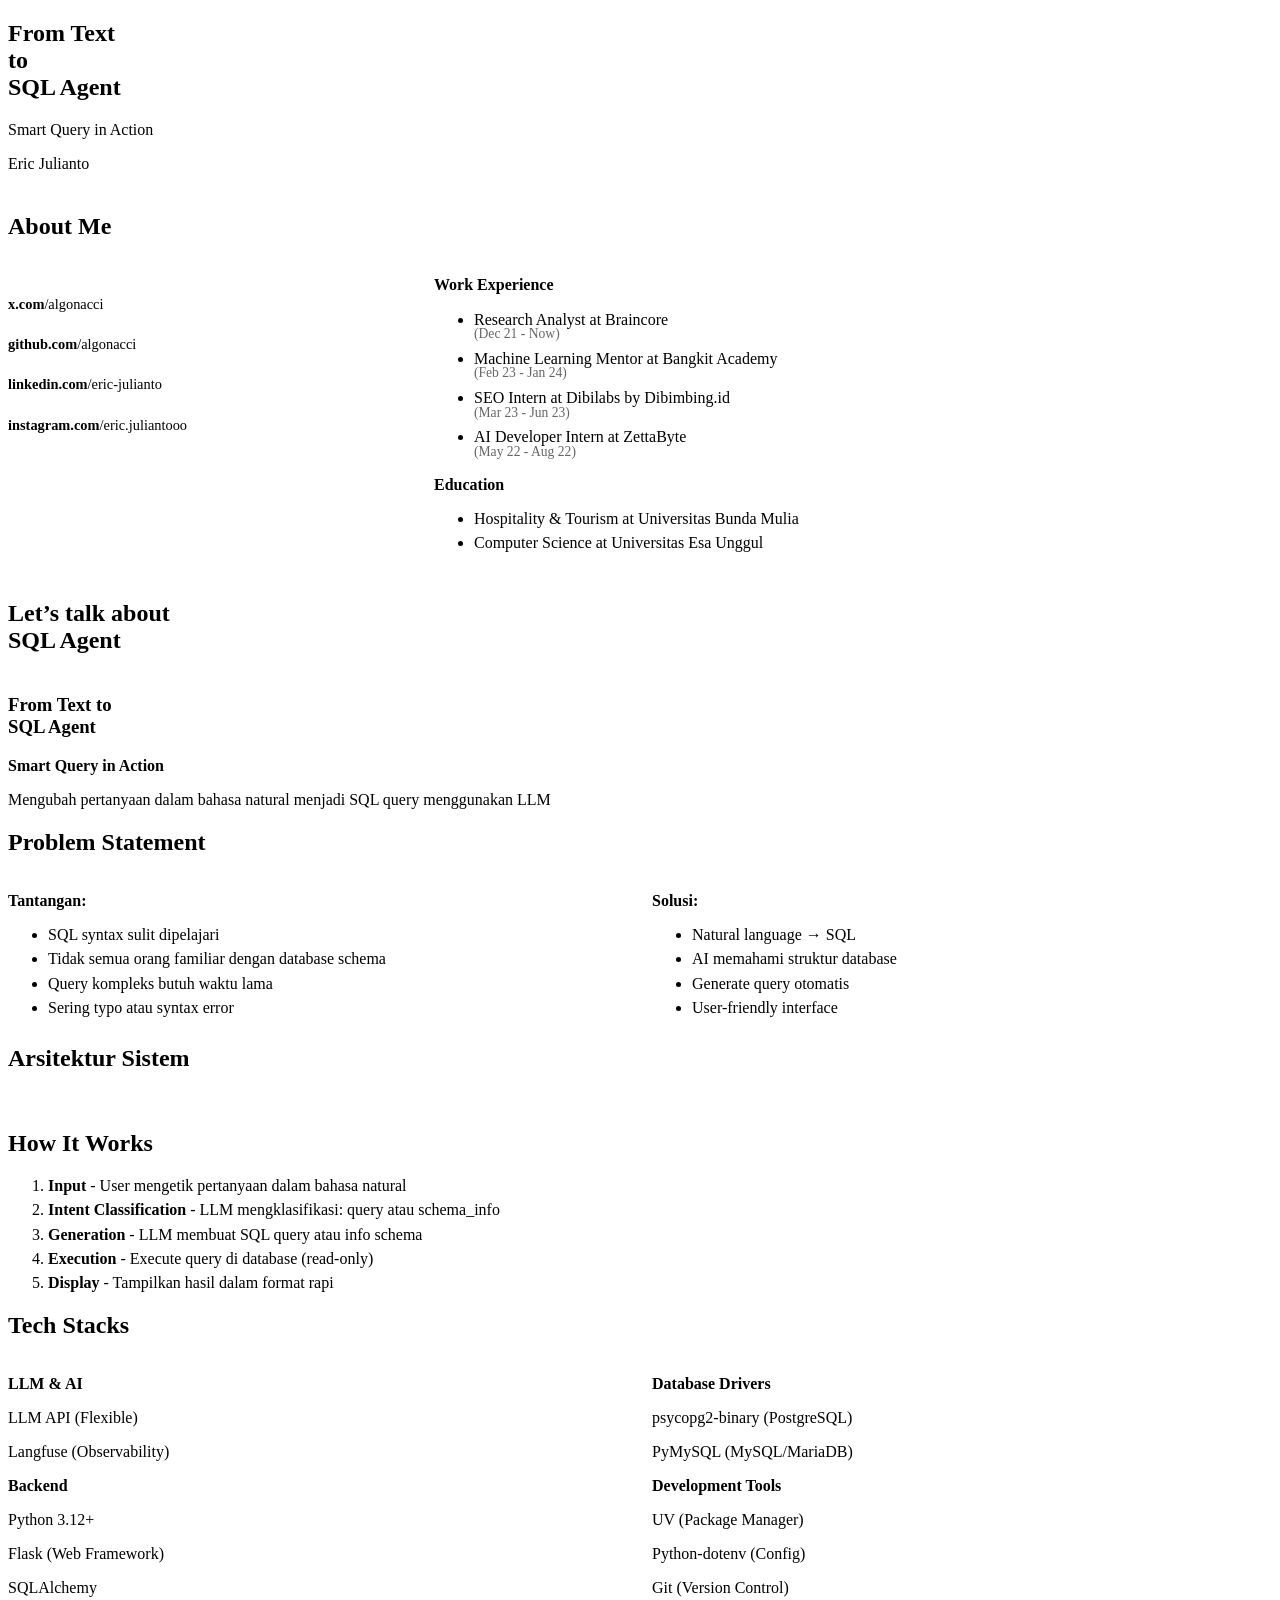
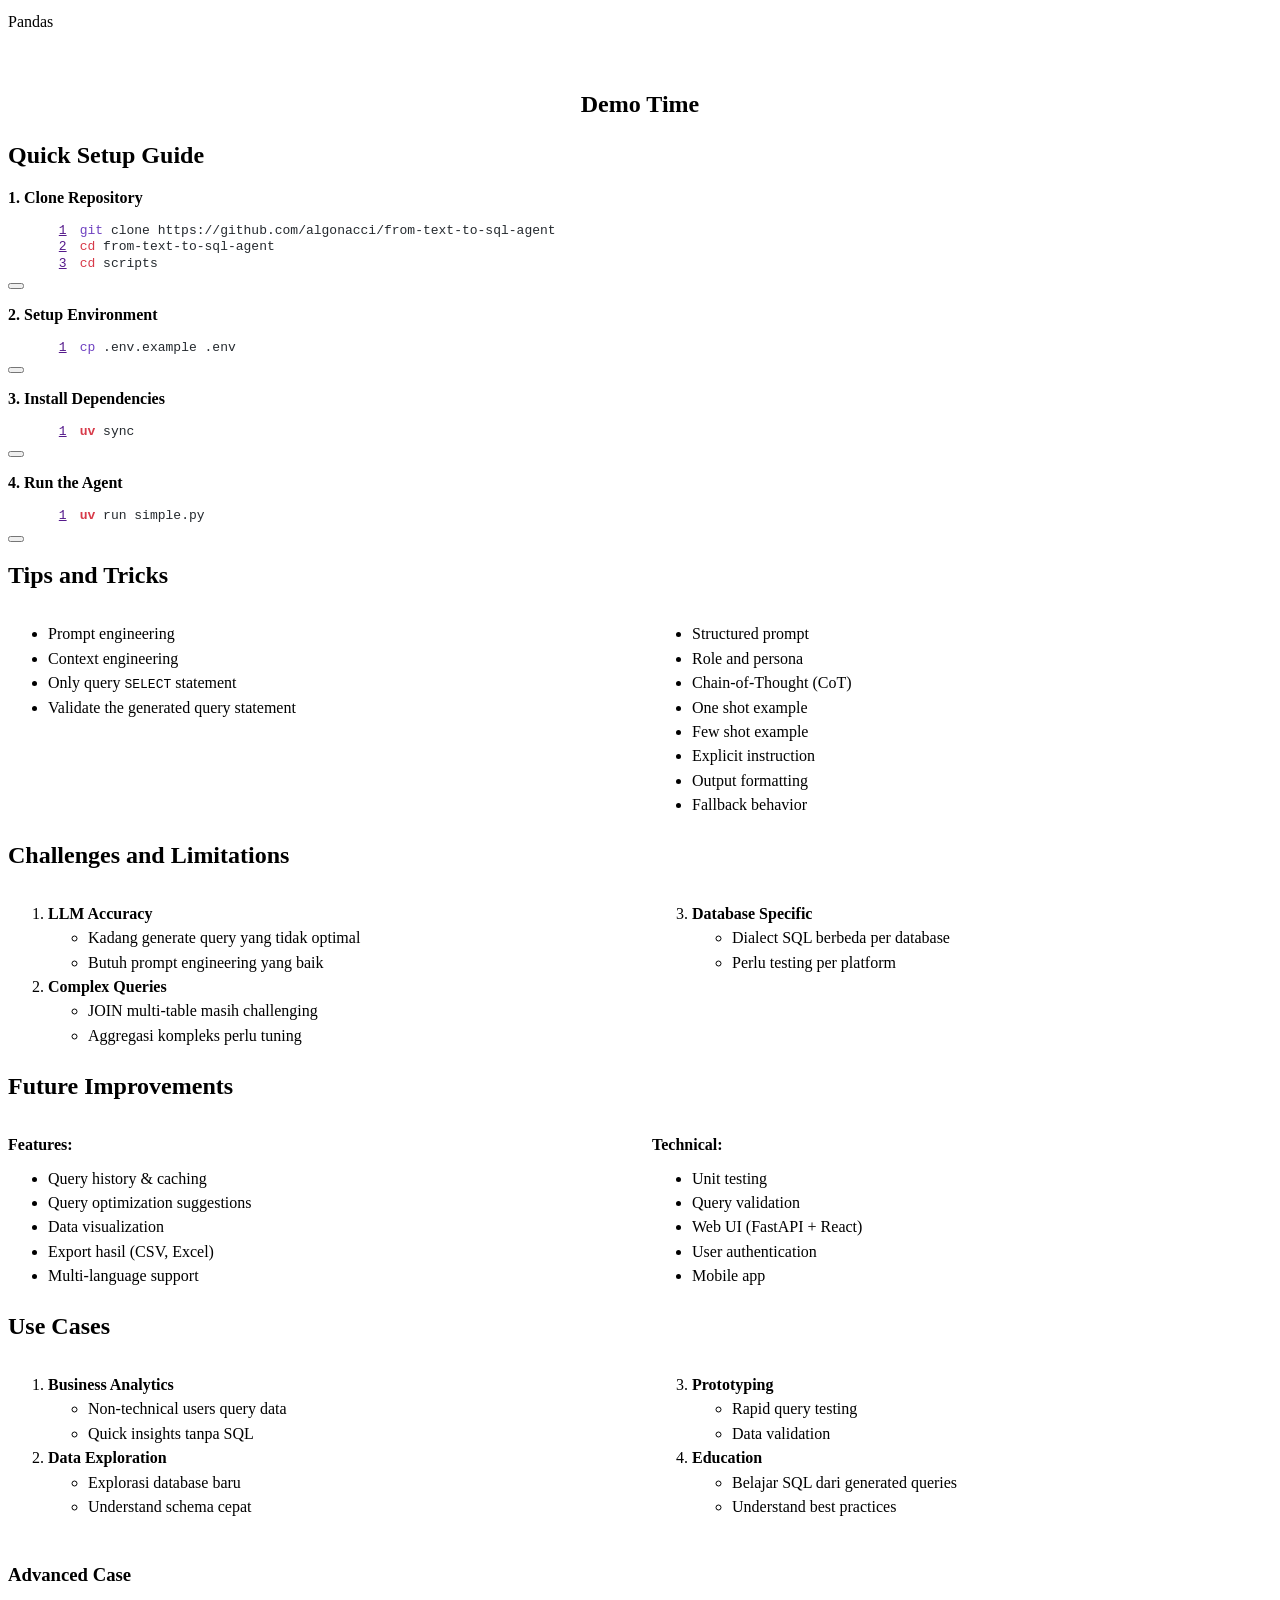
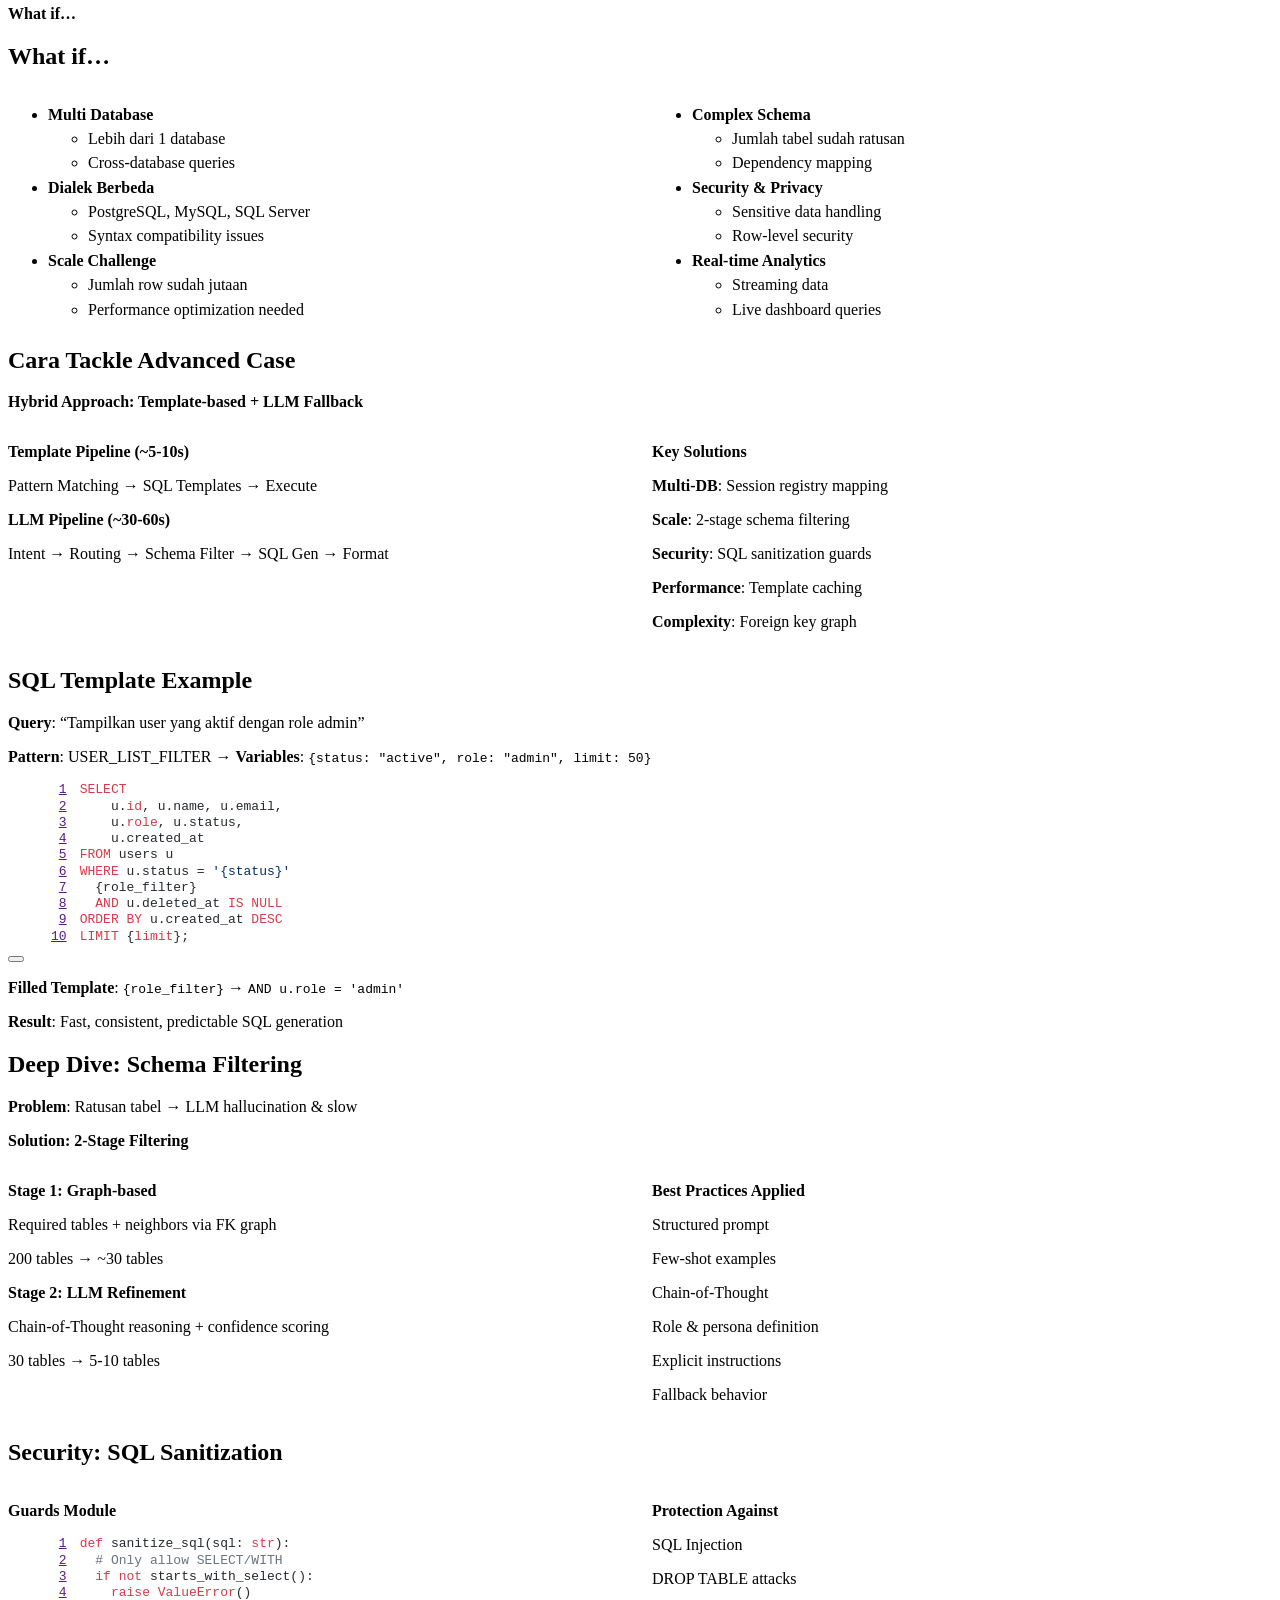
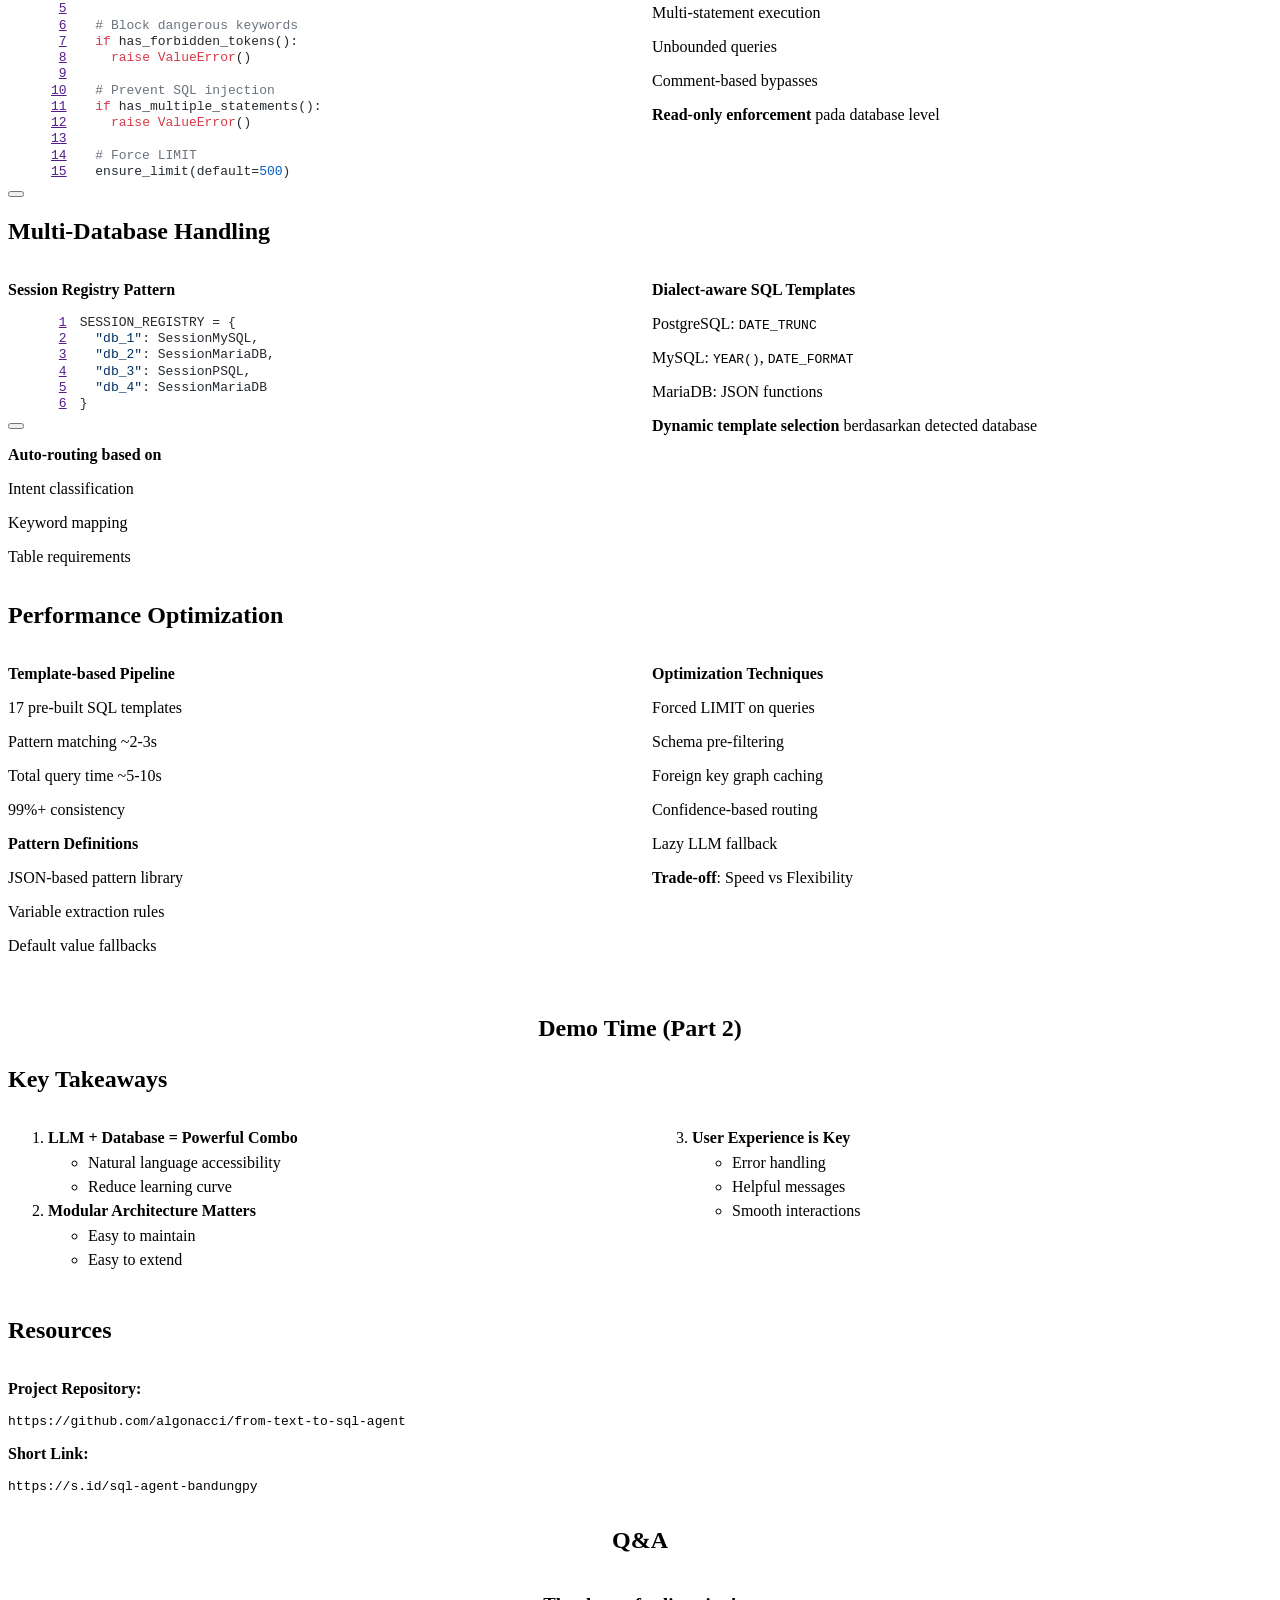
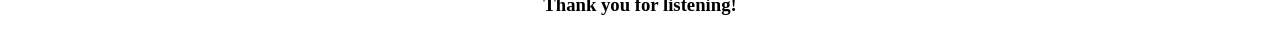
==== commit 42398a01: "update tech stacks" ====
--- a/slides/main.html
+++ b/slides/main.html
@@ -301,6 +301,31 @@
 <li><strong>Execution</strong> - Execute query di database (read-only)</li>
 <li><strong>Display</strong> - Tampilkan hasil dalam format rapi</li>
 </ol>
+</section>
+<section id="tech-stacks" class="slide level2 smaller">
+<h2>Tech Stacks</h2>
+<div class="columns">
+<div class="column" style="width:50%;">
+<p><strong>LLM &amp; AI</strong></p>
+<p>LLM API (Flexible)</p>
+<p>Langfuse (Observability)</p>
+<p><strong>Backend</strong></p>
+<p>Python 3.12+</p>
+<p>Flask (Web Framework)</p>
+<p>SQLAlchemy</p>
+<p>Pandas</p>
+</div><div class="column" style="width:50%;">
+<p><strong>Database Drivers</strong></p>
+<p>psycopg2-binary (PostgreSQL)</p>
+<p>PyMySQL (MySQL/MariaDB)</p>
+<p><strong>Development Tools</strong></p>
+<p>UV (Package Manager)</p>
+<p>Python-dotenv (Config)</p>
+<p>Git (Version Control)</p>
+</div></div>
+</section>
+<section class="slide level2">
+
 </section></section>
 <section>
 <section id="section-3" class="title-slide slide level1 center">
